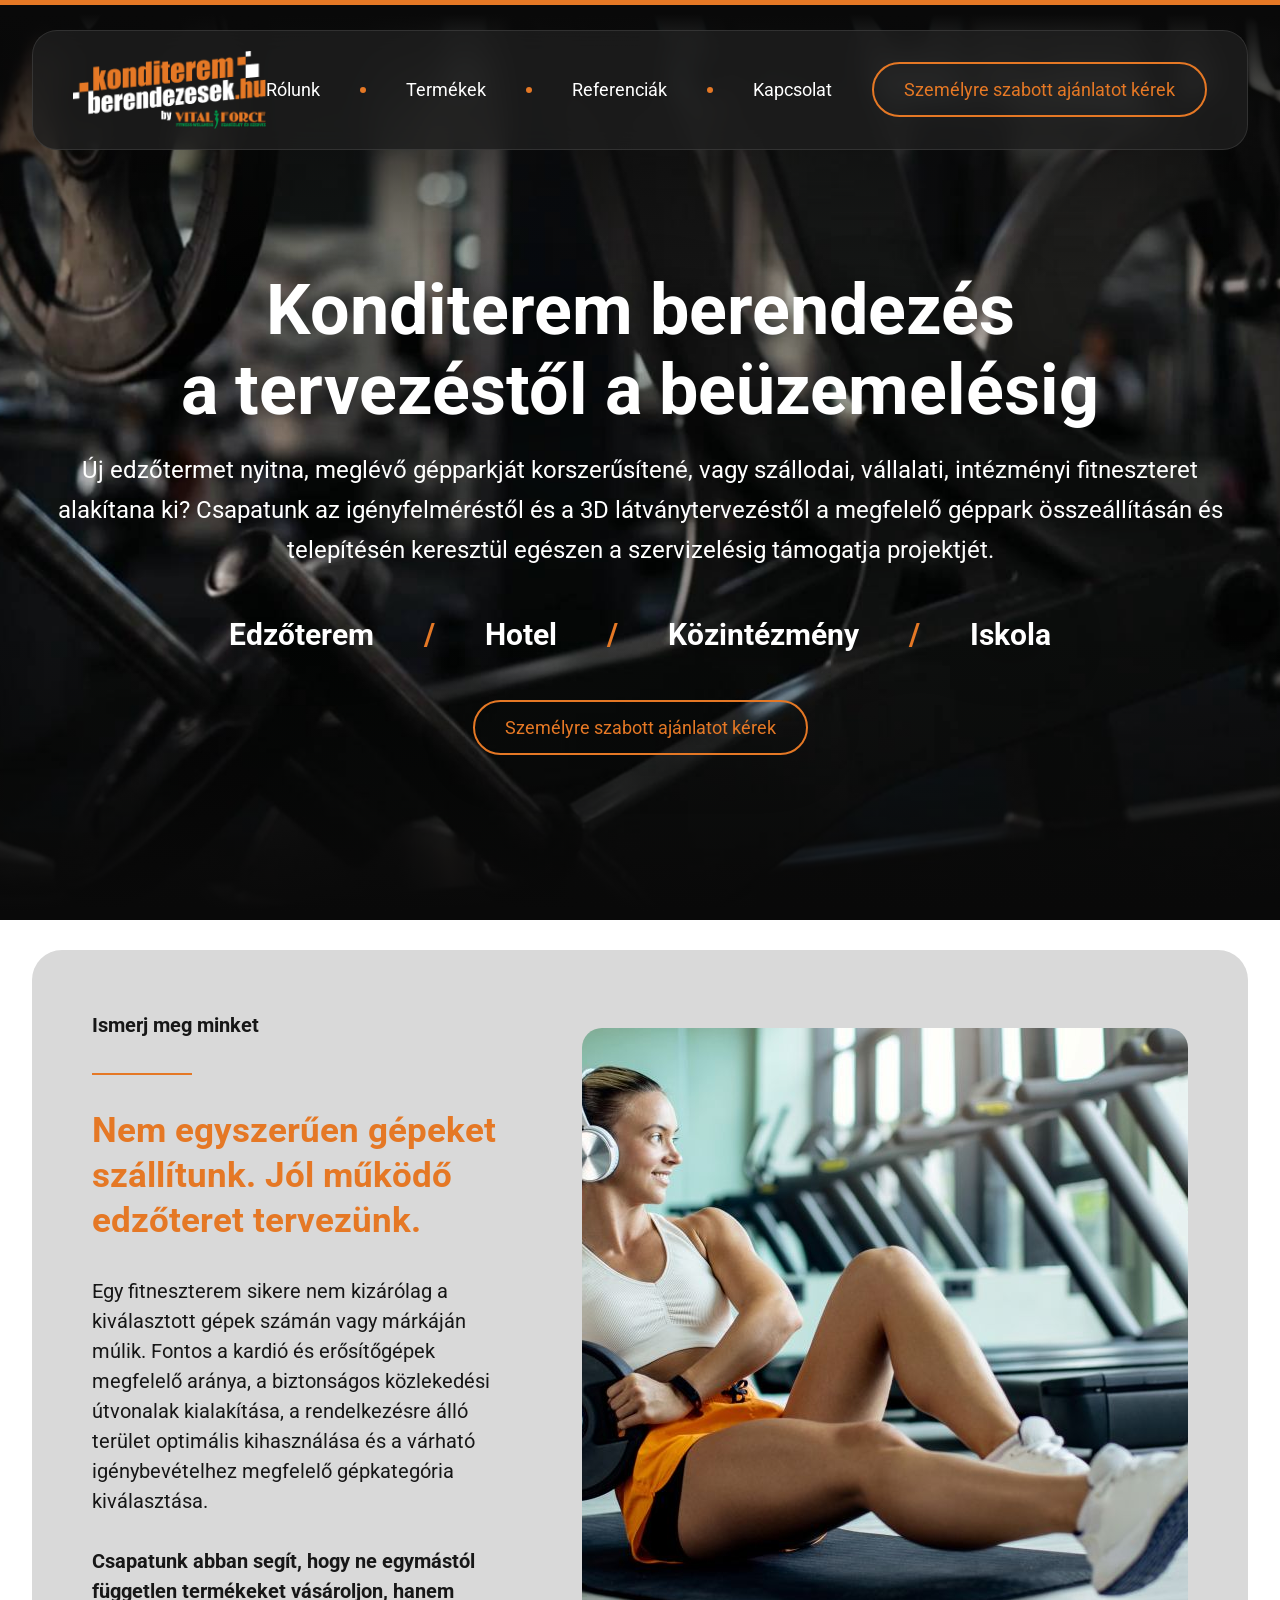
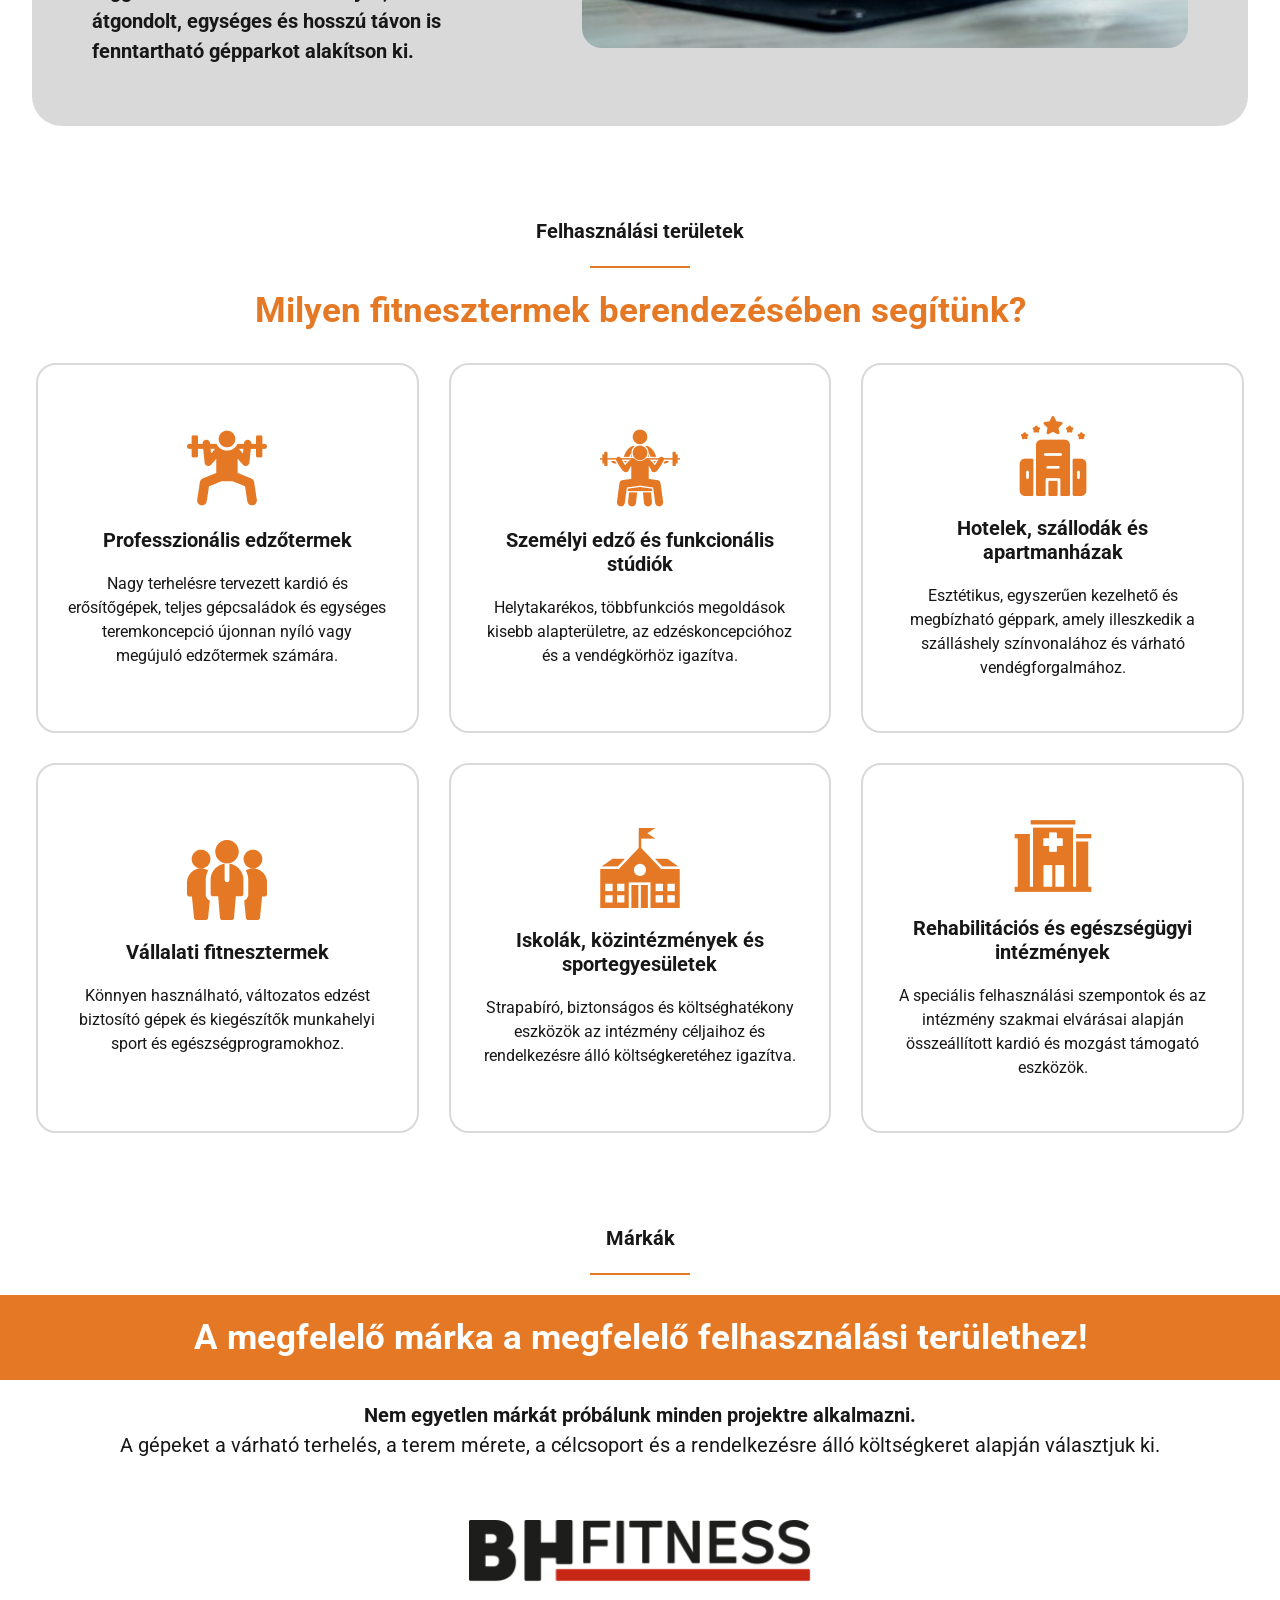
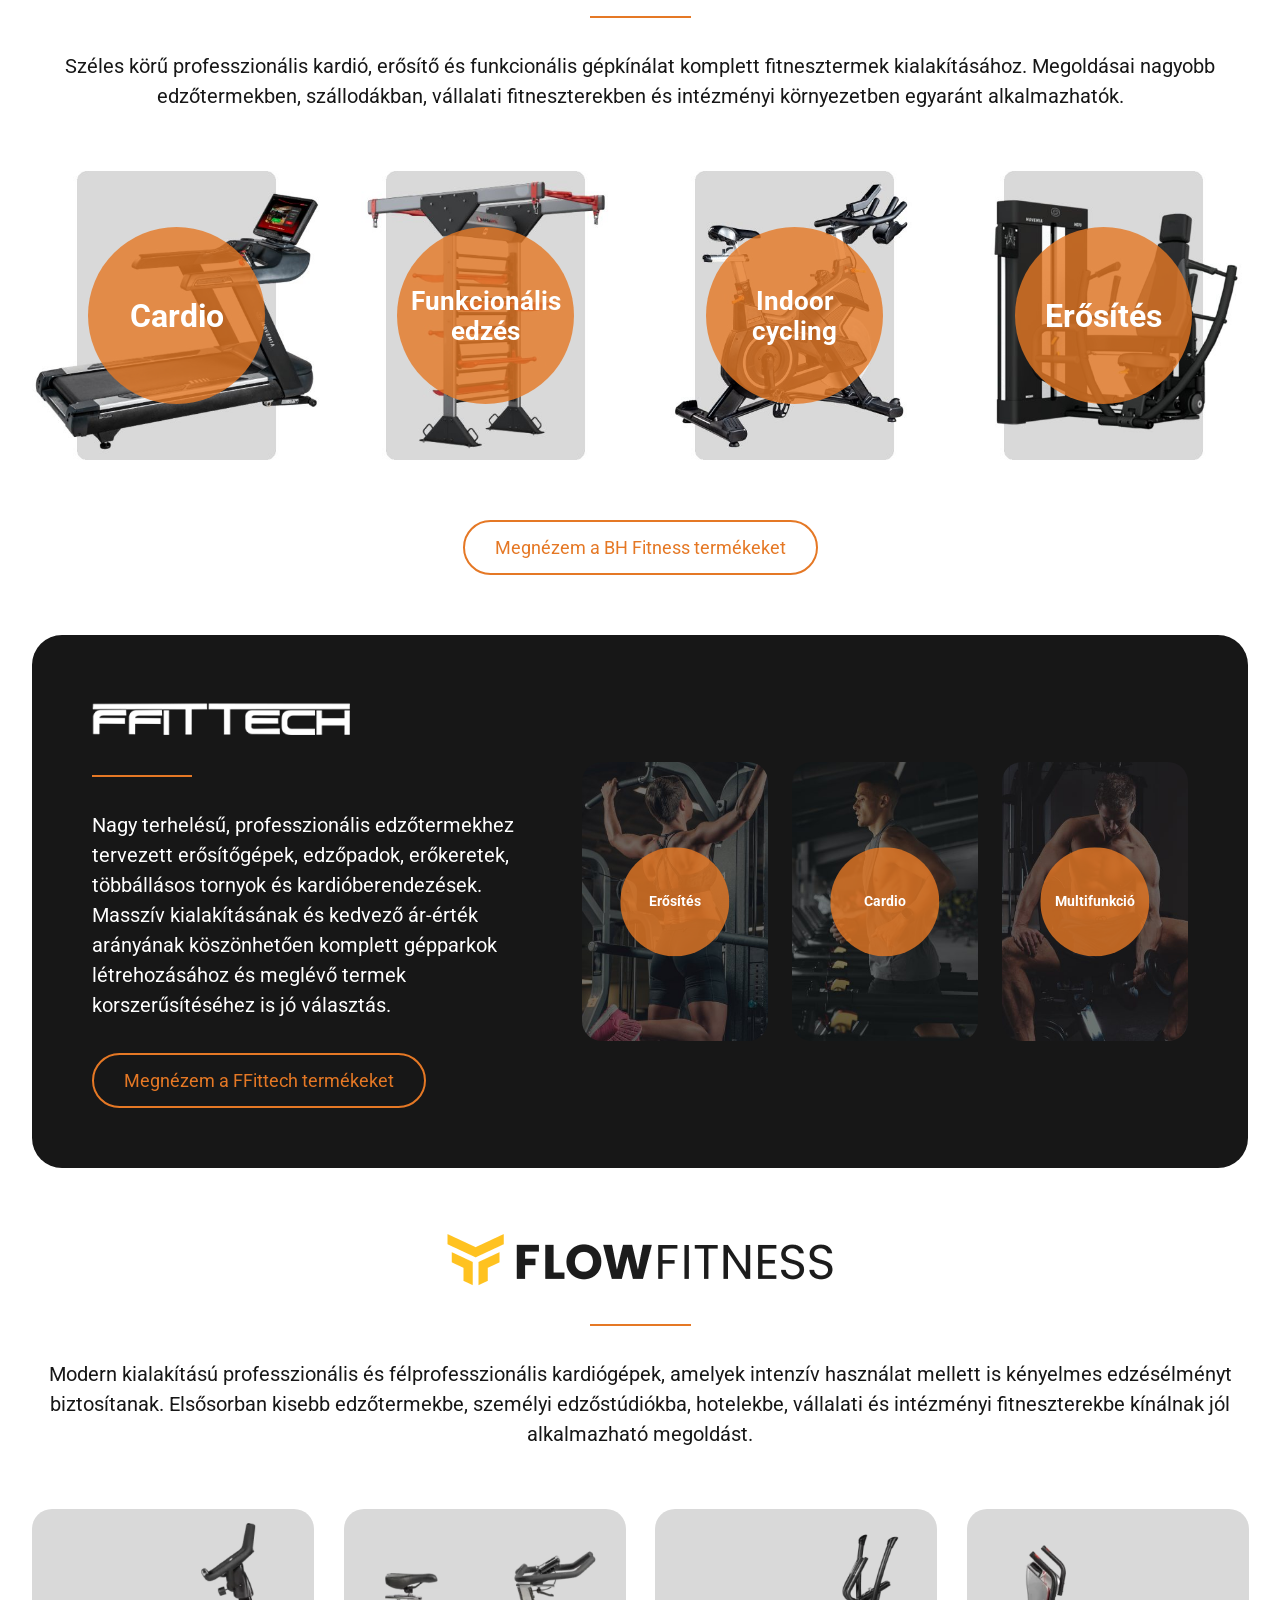
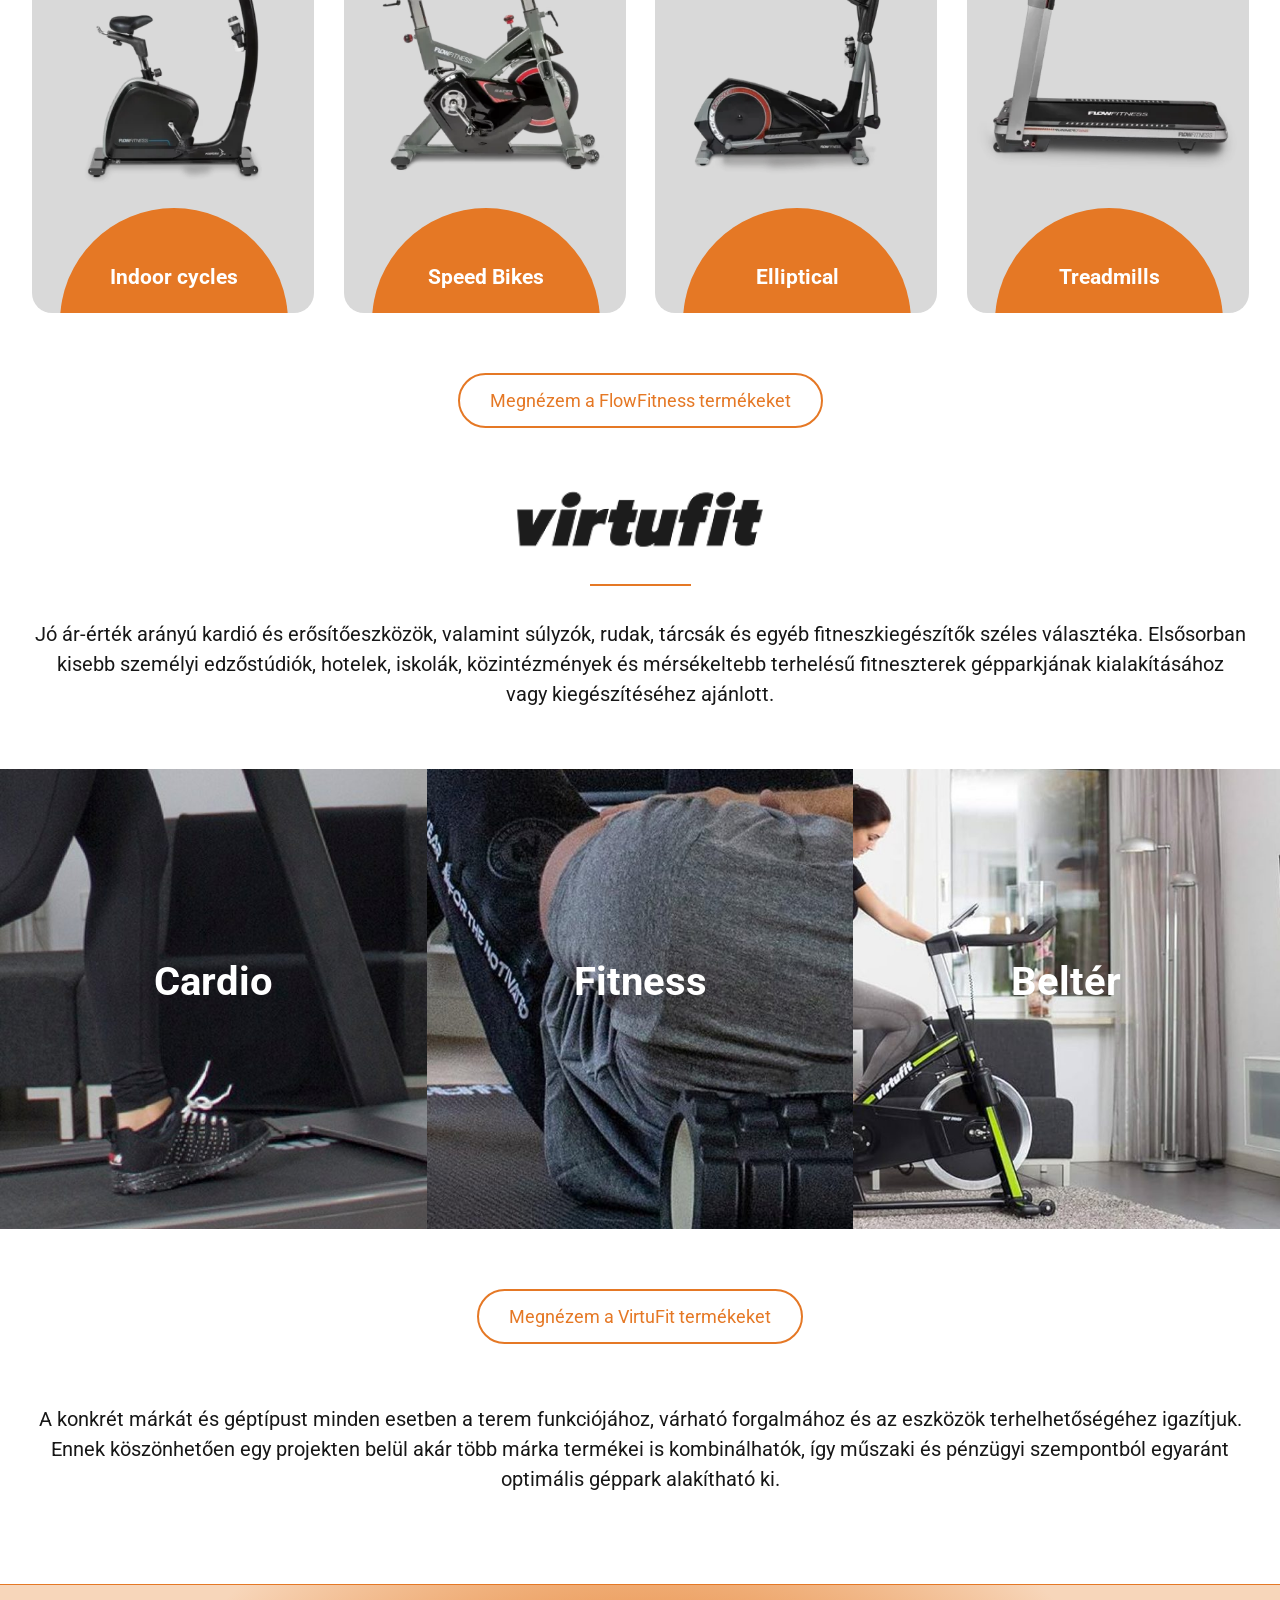
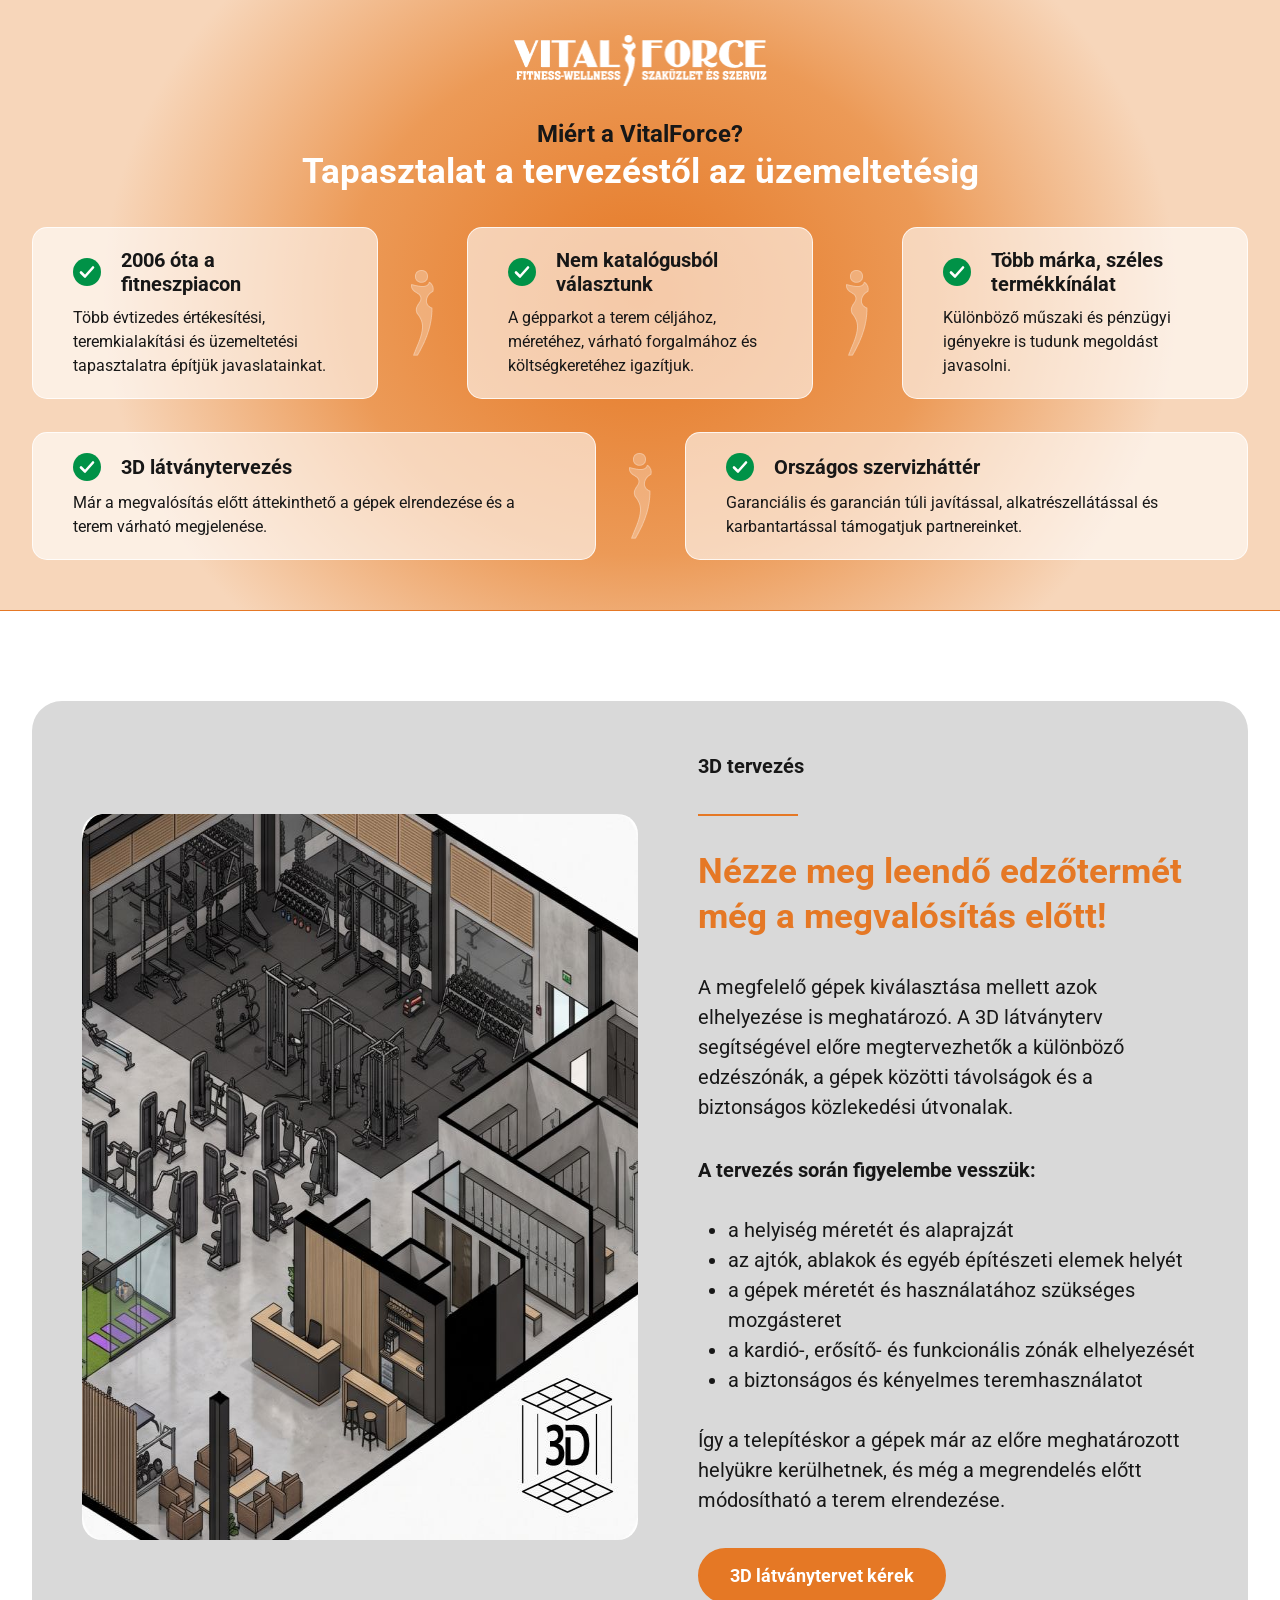
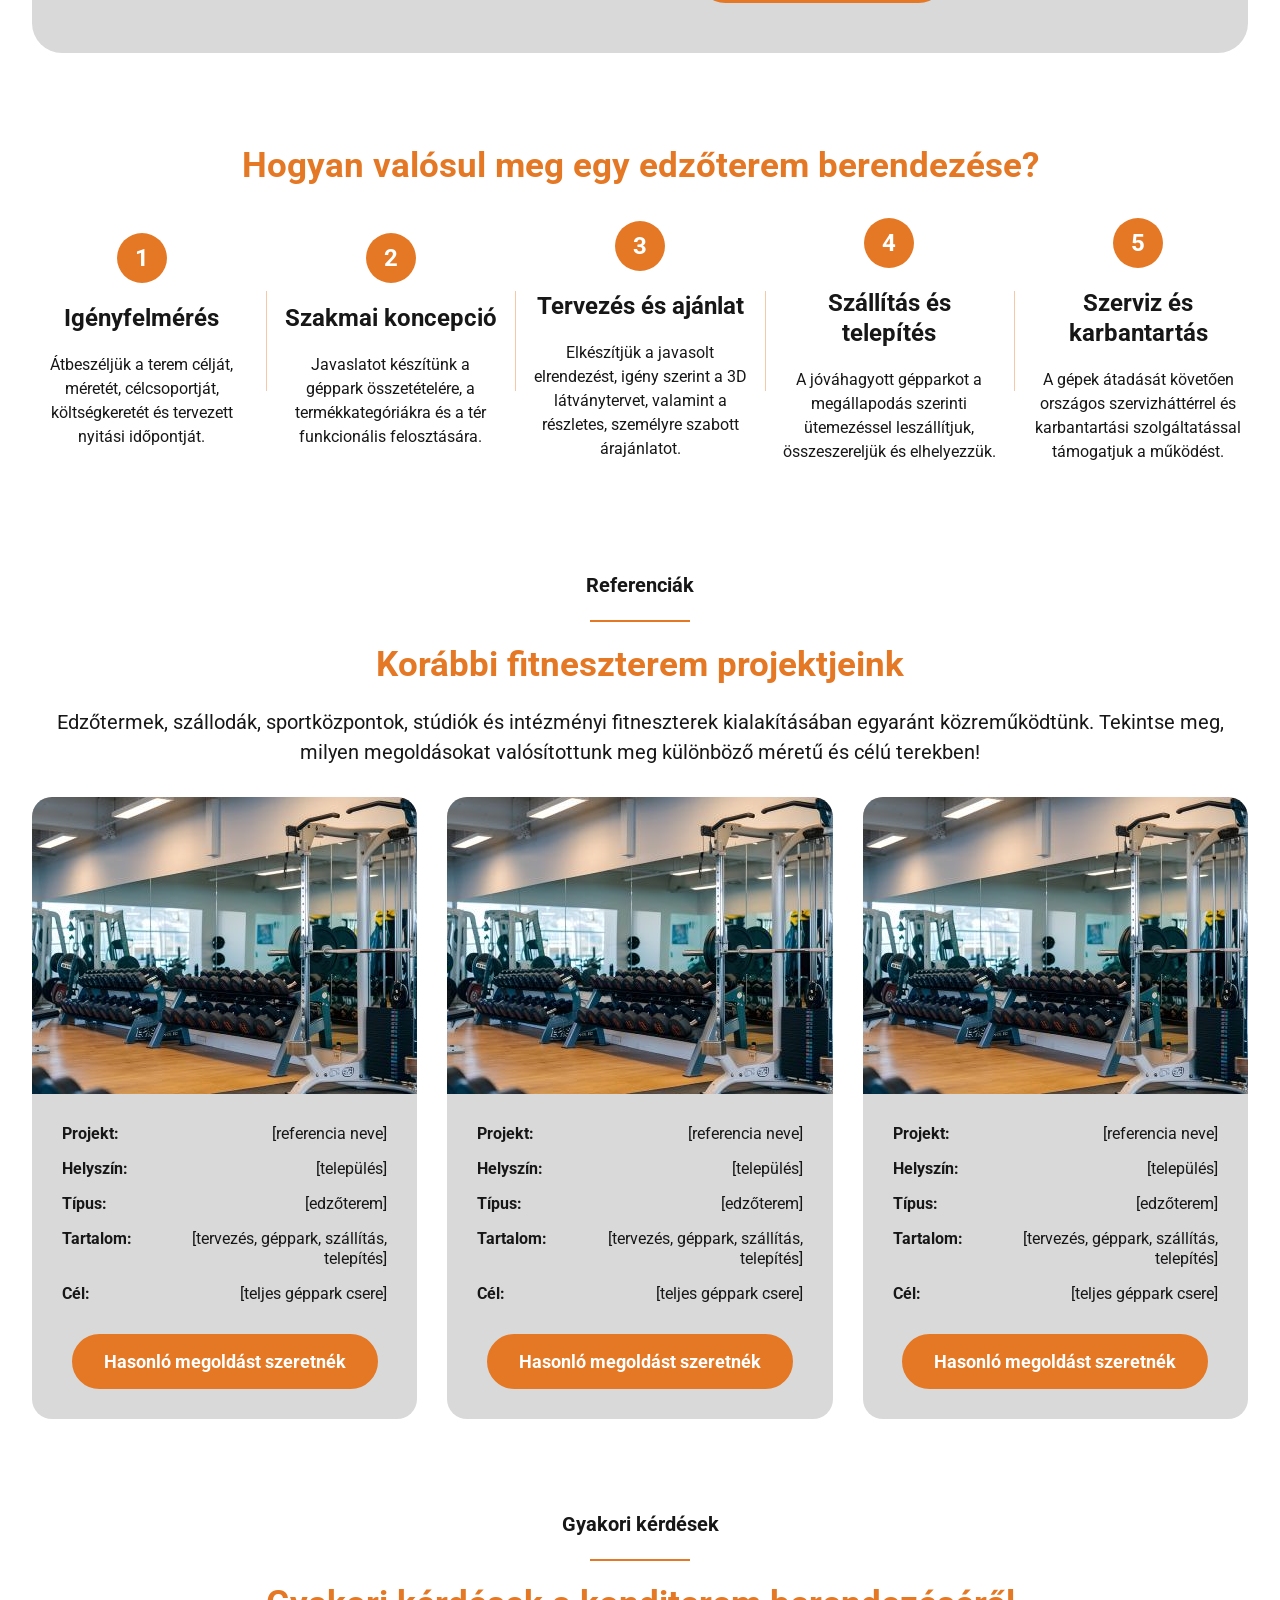
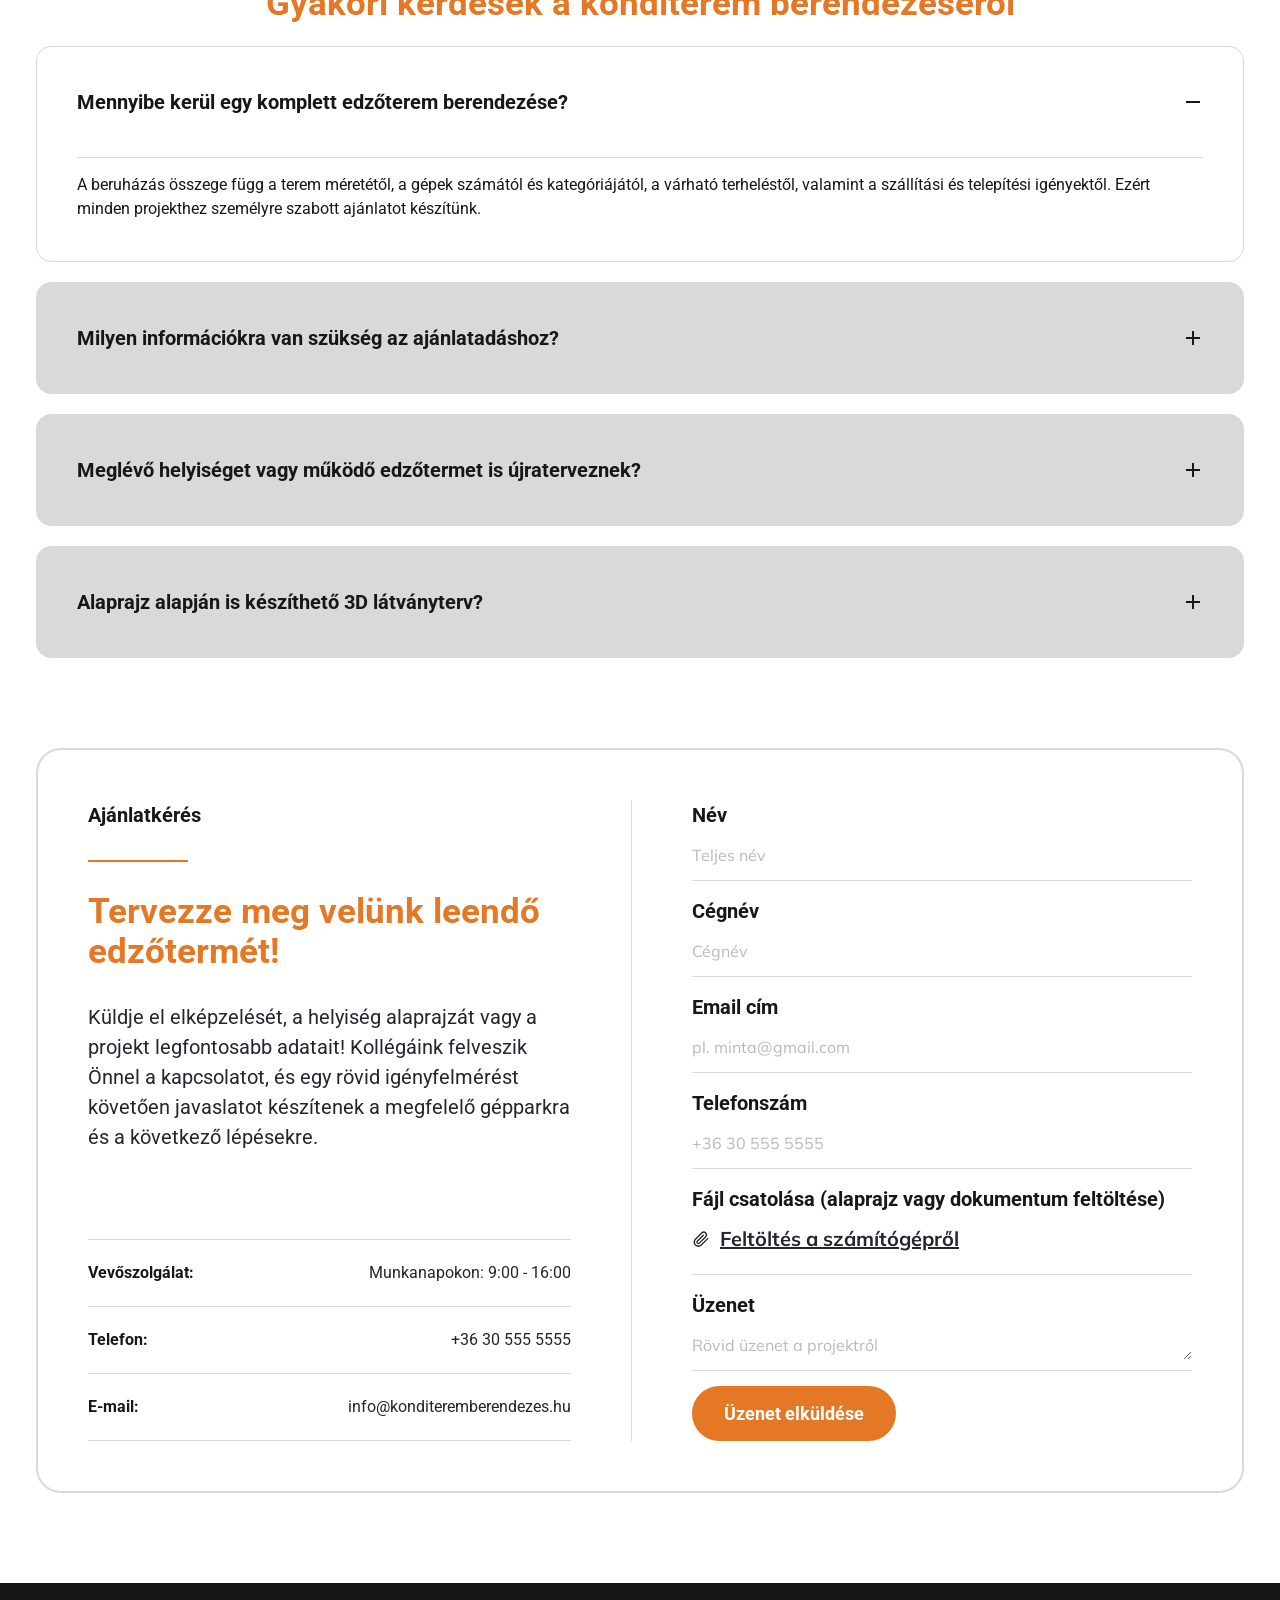
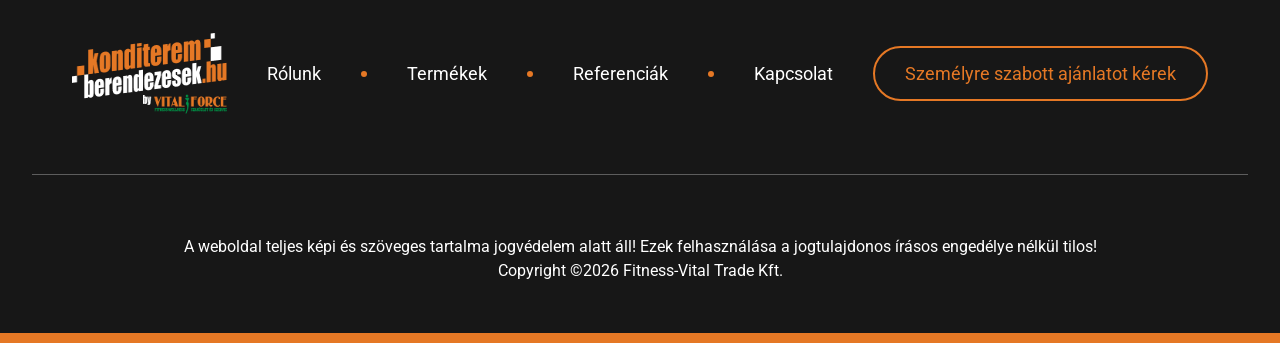
==== index.html @ 22b54335 "HTML prototípus a Figma tervből Co-Authored-By: Claude Opus 5.5 (1M context) <noreply@anthropic.com>" ====
<!doctype html>
<html lang="hu">
<head>
<meta charset="utf-8">
<meta name="viewport" content="width=device-width, initial-scale=1">
<title>Konditeremberendezések prototípus</title>
<meta name="description" content="Edzőtermek, hotelek, közintézmények és iskolák fitnesztermeinek tervezése, gépparkja, telepítése és szervize.">
<link rel="preconnect" href="https://fonts.googleapis.com">
<link rel="preconnect" href="https://fonts.gstatic.com" crossorigin>
<link href="https://fonts.googleapis.com/css2?family=Roboto:wght@400;700&family=Mulish:wght@400&display=swap" rel="stylesheet">
<link rel="stylesheet" href="css/style.css">
</head>
<body>
<header class="site-header site-header--overlay">
  <div class="container">
    <nav class="nav" aria-label="Fő navigáció">
      <a class="nav__logo" href="index.html" aria-label="konditeremberendezesek.hu – főoldal"><img src="img/logo.png" alt="konditeremberendezesek.hu by VitalForce" width="201" height="81"></a>
      <button class="nav__toggle" type="button" aria-label="Menü" aria-expanded="false"><span></span></button>
      <div class="nav__menu">
        <ul class="nav__links"><li><a href="index.html#rolunk">Rólunk</a></li><li><a href="kategoria.html">Termékek</a></li><li><a href="index.html#referenciak">Referenciák</a></li><li><a href="#kapcsolat">Kapcsolat</a></li></ul>
        <a class="btn" href="#kapcsolat">Személyre szabott ajánlatot kérek</a>
      </div>
    </nav>
  </div>
</header>
<section class="hero" aria-label="Bemutatkozás">
  <div class="hero__content">
    <div>
      <h1>Konditerem berendezés<br> a tervezéstől a beüzemelésig</h1>
      <p class="hero__lead">Új edzőtermet nyitna, meglévő gépparkját korszerűsítené, vagy szállodai, vállalati, intézményi fitneszteret alakítana ki? Csapatunk az igényfelméréstől és a 3D látványtervezéstől a megfelelő géppark összeállításán és telepítésén keresztül egészen a szervizelésig támogatja projektjét.</p>
    </div>
    <ul class="hero__tags"><li>Edzőterem</li><li>Hotel</li><li>Közintézmény</li><li>Iskola</li></ul>
    <a class="btn" href="#kapcsolat">Személyre szabott ajánlatot kérek</a>
  </div>
</section>
<main class="stack" style="padding-top:30px">
<section id="rolunk" class="container">
  <div class="about">
    <div class="about__text">
      <div class="section-title left"><p class="eyebrow">Ismerj meg minket</p><hr class="rule"><h2 class="h2">Nem egyszerűen gépeket szállítunk. Jól működő edzőteret tervezünk.</h2></div>
      <div class="lead"><p>Egy fitneszterem sikere nem kizárólag a kiválasztott gépek számán vagy márkáján múlik. Fontos a kardió és erősítőgépek megfelelő aránya, a biztonságos közlekedési útvonalak kialakítása, a rendelkezésre álló terület optimális kihasználása és a várható igénybevételhez megfelelő gépkategória kiválasztása.</p><p style="margin-top:var(--body-lh)"><strong>Csapatunk abban segít, hogy ne egymástól független termékeket vásároljon, hanem átgondolt, egységes és hosszú távon is fenntartható gépparkot alakítson ki.</strong></p></div>
    </div>
    <div class="about__media"><img src="img/about.jpg" alt="Edző sportoló súlytárcsával az edzőteremben" width="1140" height="620"></div>
  </div>
</section>
<section class="container">
  <div class="narrow">
    <div class="section-title"><p class="eyebrow">Felhasználási területek</p><hr class="rule"><h2 class="h2">Milyen fitnesztermek berendezésében segítünk?</h2></div>
    <div class="areas"><article class="area"><img src="img/ic-weightlifting.png" alt="" width="80" height="80"><h3>Professzionális edzőtermek</h3><p>Nagy terhelésre tervezett kardió és erősítőgépek, teljes gépcsaládok és egységes teremkoncepció újonnan nyíló vagy megújuló edzőtermek számára.</p></article><article class="area"><img src="img/ic-studio.png" alt="" width="80" height="80"><h3>Személyi edző és funkcionális stúdiók</h3><p>Helytakarékos, többfunkciós megoldások kisebb alapterületre, az edzéskoncepcióhoz és a vendégkörhöz igazítva.</p></article><article class="area"><img src="img/ic-hotel.png" alt="" width="80" height="80"><h3>Hotelek, szállodák és apartmanházak</h3><p>Esztétikus, egyszerűen kezelhető és megbízható géppark, amely illeszkedik a szálláshely színvonalához és várható vendégforgalmához.</p></article><article class="area"><img src="img/ic-team.png" alt="" width="80" height="80"><h3>Vállalati fitnesztermek</h3><p>Könnyen használható, változatos edzést biztosító gépek és kiegészítők munkahelyi sport és egészségprogramokhoz.</p></article><article class="area"><img src="img/ic-school.png" alt="" width="80" height="80"><h3>Iskolák, közintézmények és sportegyesületek</h3><p>Strapabíró, biztonságos és költséghatékony eszközök az intézmény céljaihoz és rendelkezésre álló költségkeretéhez igazítva.</p></article><article class="area"><img src="img/ic-hospital.png" alt="" width="80" height="80"><h3>Rehabilitációs és egészségügyi intézmények</h3><p>A speciális felhasználási szempontok és az intézmény szakmai elvárásai alapján összeállított kardió és mozgást támogató eszközök.</p></article></div>
  </div>
</section>
<section id="markak" class="container brands">
  <div class="section-title" style="width:100%">
    <p class="eyebrow">Márkák</p><hr class="rule">
    <h2 class="brands__band">A megfelelő márka a megfelelő felhasználási területhez!</h2>
    <p class="lead"><strong>Nem egyetlen márkát próbálunk minden projektre alkalmazni.</strong><br>A gépeket a várható terhelés, a terem mérete, a célcsoport és a rendelkezésre álló költségkeret alapján választjuk ki.</p>
  </div>
  <div class="brand">
    <div class="brand__head"><img class="brand__logo" src="img/bh-logo.png" alt="BH Fitness" width="348" height="63"><hr class="rule"><p class="lead">Széles körű professzionális kardió, erősítő és funkcionális gépkínálat komplett fitnesztermek kialakításához. Megoldásai nagyobb edzőtermekben, szállodákban, vállalati fitneszterekben és intézményi környezetben egyaránt alkalmazhatók.</p></div>
    <div class="bh-grid"><a class="tile tile--bh" href="kategoria.html"><img src="img/bh-1.jpg" alt="" loading="lazy" width="450" height="450"><span class="tile__circle" aria-hidden="true"></span><span class="tile__label"><span class="tile__title">Cardio</span><span class="tile__more">Megnézem</span></span></a><a class="tile tile--bh" href="kategoria.html"><img src="img/bh-2.jpg" alt="" loading="lazy" width="450" height="450"><span class="tile__circle" aria-hidden="true"></span><span class="tile__label"><span class="tile__title tile__title--sm">Funkcionális<br>edzés</span><span class="tile__more">Megnézem</span></span></a><a class="tile tile--bh" href="kategoria.html"><img src="img/bh-3.jpg" alt="" loading="lazy" width="450" height="450"><span class="tile__circle" aria-hidden="true"></span><span class="tile__label"><span class="tile__title tile__title--sm">Indoor<br>cycling</span><span class="tile__more">Megnézem</span></span></a><a class="tile tile--bh" href="kategoria.html"><img src="img/bh-4.jpg" alt="" loading="lazy" width="450" height="450"><span class="tile__circle" aria-hidden="true"></span><span class="tile__label"><span class="tile__title">Erősítés</span><span class="tile__more">Megnézem</span></span></a></div>
    <a class="btn" href="kategoria.html">Megnézem a BH Fitness termékeket</a>
  </div>
  <div class="ffit">
    <div class="ffit__text">
      <img class="ffit__logo" src="img/ffittech-logo.png" alt="FFittech" width="258" height="47"><hr class="rule">
      <p class="lead">Nagy terhelésű, professzionális edzőtermekhez tervezett erősítőgépek, edzőpadok, erőkeretek, többállásos tornyok és kardióberendezések. Masszív kialakításának és kedvező ár-érték arányának köszönhetően komplett gépparkok létrehozásához és meglévő termek korszerűsítéséhez is jó választás.</p>
      <a class="btn" href="kategoria.html">Megnézem a FFittech termékeket</a>
    </div>
    <div class="ffit__mobile">
      <div class="ffit__tiles carousel-m" data-carousel="ff-dots"><a class="tile tile--ff" href="kategoria.html"><img src="img/ffittech-1.jpg" alt="" loading="lazy" width="340" height="510"><span class="tile__circle"><span class="tile__title">Erősítés</span></span></a><a class="tile tile--ff" href="kategoria.html"><img src="img/ffittech-2.jpg" alt="" loading="lazy" width="340" height="510"><span class="tile__circle"><span class="tile__title">Cardio</span></span></a><a class="tile tile--ff" href="kategoria.html"><img src="img/ffittech-3.jpg" alt="" loading="lazy" width="340" height="510"><span class="tile__circle"><span class="tile__title">Multifunkció</span></span></a></div>
      <div class="dots" id="ff-dots"></div>
      <div class="ffit__mobile-btn" style="margin-top:24px"><a class="btn" href="kategoria.html" style="width:100%">Megnézem a FFittech termékeket</a></div>
    </div>
  </div>
  <div class="brand">
    <div class="brand__head"><img class="brand__logo" src="img/flow-logo.png" alt="Flow Fitness" width="402" height="63"><hr class="rule"><p class="lead">Modern kialakítású professzionális és félprofesszionális kardiógépek, amelyek intenzív használat mellett is kényelmes edzésélményt biztosítanak. Elsősorban kisebb edzőtermekbe, személyi edzőstúdiókba, hotelekbe, vállalati és intézményi fitneszterekbe kínálnak jól alkalmazható megoldást.</p></div>
    <div class="flow-grid"><a class="tile tile--flow" href="kategoria.html"><span class="tile__circle"><span class="tile__title">Indoor cycles</span><span class="tile__more">Megnézem</span></span><img src="img/flow-1.webp" alt="" loading="lazy" width="400" height="400"></a><a class="tile tile--flow" href="kategoria.html"><span class="tile__circle"><span class="tile__title">Speed Bikes</span><span class="tile__more">Megnézem</span></span><img src="img/flow-2.webp" alt="" loading="lazy" width="400" height="400"></a><a class="tile tile--flow" href="kategoria.html"><span class="tile__circle"><span class="tile__title">Elliptical</span><span class="tile__more">Megnézem</span></span><img src="img/flow-3.webp" alt="" loading="lazy" width="400" height="400"></a><a class="tile tile--flow" href="kategoria.html"><span class="tile__circle"><span class="tile__title">Treadmills</span><span class="tile__more">Megnézem</span></span><img src="img/flow-4.webp" alt="" loading="lazy" width="400" height="400"></a></div>
    <a class="btn" href="kategoria.html">Megnézem a FlowFitness termékeket</a>
  </div>
  <div class="brand">
    <div class="brand__head"><img class="brand__logo" src="img/virtu-logo.png" alt="VirtuFit" width="402" height="63"><hr class="rule"><p class="lead">Jó ár-érték arányú kardió és erősítőeszközök, valamint súlyzók, rudak, tárcsák és egyéb fitneszkiegészítők széles választéka. Elsősorban kisebb személyi edzőstúdiók, hotelek, iskolák, közintézmények és mérsékeltebb terhelésű fitneszterek gépparkjának kialakításához vagy kiegészítéséhez ajánlott.</p></div>
    <div style="width:100%"><div class="virtu-grid carousel-m" data-carousel="virtu-dots"><a class="tile tile--virtu" href="kategoria.html"><span class="tile__media"><img src="img/virtu-1.jpg" alt="" loading="lazy" width="640" height="690"></span><span class="tile__label"><span class="tile__title">Cardio</span><span class="tile__rule" aria-hidden="true"></span><span class="tile__desc">Futópadok, szobakerékpárok és elliptikus trénerek hotelek, irodák és kisebb stúdiók mérsékelt terheléséhez.</span><span class="btn tile__btn">Megnézem</span></span></a><a class="tile tile--virtu" href="kategoria.html"><span class="tile__media"><img src="img/virtu-2.jpg" alt="" loading="lazy" width="640" height="690"></span><span class="tile__label"><span class="tile__title">Fitness</span><span class="tile__rule" aria-hidden="true"></span><span class="tile__desc">Súlyzók, rudak, tárcsák, szőnyegek és SMR-eszközök, amelyekkel bármely terem kiegészíthető.</span><span class="btn tile__btn">Megnézem</span></span></a><a class="tile tile--virtu" href="kategoria.html"><span class="tile__media"><img src="img/virtu-3.jpg" alt="" loading="lazy" width="640" height="690"></span><span class="tile__label"><span class="tile__title">Beltér</span><span class="tile__rule" aria-hidden="true"></span><span class="tile__desc">Helytakarékos otthoni és beltéri gépek, amelyek kis alapterületen is teljes értékű edzést adnak.</span><span class="btn tile__btn">Megnézem</span></span></a></div><div class="dots" id="virtu-dots"></div></div>
    <a class="btn" href="kategoria.html">Megnézem a VirtuFit termékeket</a>
  </div>
  <p class="lead brands__note">A konkrét márkát és géptípust minden esetben a terem funkciójához, várható forgalmához és az eszközök terhelhetőségéhez igazítjuk. Ennek köszönhetően egy projekten belül akár több márka termékei is kombinálhatók, így műszaki és pénzügyi szempontból egyaránt optimális géppark alakítható ki.</p>
</section>
<section class="why" aria-labelledby="why-title">
  <img class="why__logo" src="img/vf-logo.png" alt="VitalForce – Fitness-Wellness szaküzlet és szerviz" width="253" height="51">
  <div class="why__title"><p>Miért a VitalForce?</p><h2 id="why-title">Tapasztalat a tervezéstől az üzemeltetésig</h2></div>
  <div class="why__row"><div class="why-card"><h3><svg width="28" height="28" viewBox="0 0 28 28" aria-hidden="true"><circle cx="14" cy="14" r="14" fill="#009247"/><path d="M8 14.5l4 4 8-9" fill="none" stroke="#fff" stroke-width="2.6" stroke-linecap="round" stroke-linejoin="round"/></svg>2006 óta a fitneszpiacon</h3><p>Több évtizedes értékesítési, teremkialakítási és üzemeltetési tapasztalatra építjük javaslatainkat.</p></div><img class="why__fig" src="img/vf-fig.png" alt="" width="23" height="86"><div class="why-card"><h3><svg width="28" height="28" viewBox="0 0 28 28" aria-hidden="true"><circle cx="14" cy="14" r="14" fill="#009247"/><path d="M8 14.5l4 4 8-9" fill="none" stroke="#fff" stroke-width="2.6" stroke-linecap="round" stroke-linejoin="round"/></svg>Nem katalógusból választunk</h3><p>A gépparkot a terem céljához, méretéhez, várható forgalmához és költségkeretéhez igazítjuk.</p></div><img class="why__fig" src="img/vf-fig.png" alt="" width="23" height="86"><div class="why-card"><h3><svg width="28" height="28" viewBox="0 0 28 28" aria-hidden="true"><circle cx="14" cy="14" r="14" fill="#009247"/><path d="M8 14.5l4 4 8-9" fill="none" stroke="#fff" stroke-width="2.6" stroke-linecap="round" stroke-linejoin="round"/></svg>Több márka, széles termékkínálat</h3><p>Különböző műszaki és pénzügyi igényekre is tudunk megoldást javasolni.</p></div></div>
  <div class="why__row"><div class="why-card"><h3><svg width="28" height="28" viewBox="0 0 28 28" aria-hidden="true"><circle cx="14" cy="14" r="14" fill="#009247"/><path d="M8 14.5l4 4 8-9" fill="none" stroke="#fff" stroke-width="2.6" stroke-linecap="round" stroke-linejoin="round"/></svg>3D látványtervezés</h3><p>Már a megvalósítás előtt áttekinthető a gépek elrendezése és a terem várható megjelenése.</p></div><img class="why__fig" src="img/vf-fig.png" alt="" width="23" height="86"><div class="why-card"><h3><svg width="28" height="28" viewBox="0 0 28 28" aria-hidden="true"><circle cx="14" cy="14" r="14" fill="#009247"/><path d="M8 14.5l4 4 8-9" fill="none" stroke="#fff" stroke-width="2.6" stroke-linecap="round" stroke-linejoin="round"/></svg>Országos szervizháttér</h3><p>Garanciális és garancián túli javítással, alkatrészellátással és karbantartással támogatjuk partnereinket.</p></div></div>
</section>
<section id="3d-tervezes" class="container">
  <div class="plan3d">
    <div class="plan3d__media"><img src="img/3d.jpg" alt="Edzőterem 3D látványterve" loading="lazy" width="797" height="726"></div>
    <div class="plan3d__text">
      <p class="eyebrow">3D tervezés</p><hr class="rule">
      <h2 class="h2">Nézze meg leendő edzőtermét még a megvalósítás előtt!</h2>
      <p class="lead">A megfelelő gépek kiválasztása mellett azok elhelyezése is meghatározó. A 3D látványterv segítségével előre megtervezhetők a különböző edzészónák, a gépek közötti távolságok és a biztonságos közlekedési útvonalak.</p>
      <div class="lead">
        <p><strong>A tervezés során figyelembe vesszük:</strong></p>
        <ul class="plan3d__list" style="margin:var(--body-lh) 0">
          <li>a helyiség méretét és alaprajzát</li>
          <li>az ajtók, ablakok és egyéb építészeti elemek helyét</li>
          <li>a gépek méretét és használatához szükséges mozgásteret</li>
          <li>a kardió-, erősítő- és funkcionális zónák elhelyezését</li>
          <li>a biztonságos és kényelmes teremhasználatot</li>
        </ul>
        <p>Így a telepítéskor a gépek már az előre meghatározott helyükre kerülhetnek, és még a megrendelés előtt módosítható a terem elrendezése.</p>
      </div>
      <a class="btn btn--solid" href="#kapcsolat">3D látványtervet kérek</a>
    </div>
  </div>
</section>
<section class="container">
  <h2 class="h2" style="text-align:center">Hogyan valósul meg egy edzőterem berendezése?</h2>
  <ol class="steps"><li class="step"><span class="step__num">1</span><div class="step__body"><h3>Igényfelmérés</h3><p>Átbeszéljük a terem célját, méretét, célcsoportját, költségkeretét és tervezett nyitási időpontját.</p></div></li><li class="step"><span class="step__num">2</span><div class="step__body"><h3>Szakmai koncepció</h3><p>Javaslatot készítünk a géppark összetételére, a termékkategóriákra és a tér funkcionális felosztására.</p></div></li><li class="step"><span class="step__num">3</span><div class="step__body"><h3>Tervezés és ajánlat</h3><p>Elkészítjük a javasolt elrendezést, igény szerint a 3D látványtervet, valamint a részletes, személyre szabott árajánlatot.</p></div></li><li class="step"><span class="step__num">4</span><div class="step__body"><h3>Szállítás és telepítés</h3><p>A jóváhagyott gépparkot a megállapodás szerinti ütemezéssel leszállítjuk, összeszereljük és elhelyezzük.</p></div></li><li class="step"><span class="step__num">5</span><div class="step__body"><h3>Szerviz és karbantartás</h3><p>A gépek átadását követően országos szervizháttérrel és karbantartási szolgáltatással támogatjuk a működést.</p></div></li></ol>
</section>
<section id="referenciak" class="container">
  <div class="section-title narrow">
    <p class="eyebrow">Referenciák</p><hr class="rule">
    <h2 class="h2">Korábbi fitneszterem projektjeink</h2>
    <p class="lead">Edzőtermek, szállodák, sportközpontok, stúdiók és intézményi fitneszterek kialakításában egyaránt közreműködtünk. Tekintse meg, milyen megoldásokat valósítottunk meg különböző méretű és célú terekben!</p>
  </div>
  <div class="refs carousel-m" data-carousel="refs-dots"><article class="ref">
  <img src="img/reference.jpg" alt="Modern edzőterem belső tere" loading="lazy" width="590" height="297">
  <dl>
    <div><dt>Projekt:</dt><dd>[referencia neve]</dd></div>
    <div><dt>Helyszín:</dt><dd>[település]</dd></div>
    <div><dt>Típus:</dt><dd>[edzőterem]</dd></div>
    <div><dt>Tartalom:</dt><dd>[tervezés, géppark, szállítás, telepítés]</dd></div>
    <div><dt>Cél:</dt><dd>[teljes géppark csere]</dd></div>
  </dl>
  <a class="btn btn--solid" href="#kapcsolat">Hasonló megoldást szeretnék</a>
</article><article class="ref">
  <img src="img/reference.jpg" alt="Modern edzőterem belső tere" loading="lazy" width="590" height="297">
  <dl>
    <div><dt>Projekt:</dt><dd>[referencia neve]</dd></div>
    <div><dt>Helyszín:</dt><dd>[település]</dd></div>
    <div><dt>Típus:</dt><dd>[edzőterem]</dd></div>
    <div><dt>Tartalom:</dt><dd>[tervezés, géppark, szállítás, telepítés]</dd></div>
    <div><dt>Cél:</dt><dd>[teljes géppark csere]</dd></div>
  </dl>
  <a class="btn btn--solid" href="#kapcsolat">Hasonló megoldást szeretnék</a>
</article><article class="ref">
  <img src="img/reference.jpg" alt="Modern edzőterem belső tere" loading="lazy" width="590" height="297">
  <dl>
    <div><dt>Projekt:</dt><dd>[referencia neve]</dd></div>
    <div><dt>Helyszín:</dt><dd>[település]</dd></div>
    <div><dt>Típus:</dt><dd>[edzőterem]</dd></div>
    <div><dt>Tartalom:</dt><dd>[tervezés, géppark, szállítás, telepítés]</dd></div>
    <div><dt>Cél:</dt><dd>[teljes géppark csere]</dd></div>
  </dl>
  <a class="btn btn--solid" href="#kapcsolat">Hasonló megoldást szeretnék</a>
</article></div>
  <div class="dots" id="refs-dots"></div>
</section>
<section id="gyik" class="container">
  <div class="narrow">
    <div class="section-title"><p class="eyebrow">Gyakori kérdések</p><hr class="rule"><h2 class="h2">Gyakori kérdések a konditerem berendezéséről</h2></div>
    <div class="faq" style="margin-top:20px">
    <div class="faq__item is-open">
      <h3><button class="faq__q" type="button" aria-expanded="true" aria-controls="faq-0">Mennyibe kerül egy komplett edzőterem berendezése?<span class="faq__icon" aria-hidden="true"></span></button></h3>
      <div class="faq__a" id="faq-0"><div><p>A beruházás összege függ a terem méretétől, a gépek számától és kategóriájától, a várható terheléstől, valamint a szállítási és telepítési igényektől. Ezért minden projekthez személyre szabott ajánlatot készítünk.</p></div></div>
    </div><div class="faq__item">
      <h3><button class="faq__q" type="button" aria-expanded="false" aria-controls="faq-1">Milyen információkra van szükség az ajánlatadáshoz?<span class="faq__icon" aria-hidden="true"></span></button></h3>
      <div class="faq__a" id="faq-1"><div><p>A terem alapterülete és alaprajza, a tervezett felhasználás (edzőterem, hotel, iskola stb.), a várható napi forgalom, a kívánt gépkategóriák és a költségkeret alapján tudunk pontos ajánlatot adni. [Prototípus szöveg]</p></div></div>
    </div><div class="faq__item">
      <h3><button class="faq__q" type="button" aria-expanded="false" aria-controls="faq-2">Meglévő helyiséget vagy működő edzőtermet is újraterveznek?<span class="faq__icon" aria-hidden="true"></span></button></h3>
      <div class="faq__a" id="faq-2"><div><p>Igen. Meglévő termek gépparkjának korszerűsítését, bővítését és átrendezését is vállaljuk, a működés zavarását minimalizáló ütemezéssel. [Prototípus szöveg]</p></div></div>
    </div><div class="faq__item">
      <h3><button class="faq__q" type="button" aria-expanded="false" aria-controls="faq-3">Alaprajz alapján is készíthető 3D látványterv?<span class="faq__icon" aria-hidden="true"></span></button></h3>
      <div class="faq__a" id="faq-3"><div><p>Igen, a helyiség alaprajza és a főbb méretek alapján elkészítjük a 3D látványtervet, amelyen a gépek elrendezése és a zónák is jól áttekinthetők. [Prototípus szöveg]</p></div></div>
    </div>
    </div>
  </div>
</section>
<section id="kapcsolat" class="container">
  <div class="contact narrow">
    <div class="contact__info">
      <p class="eyebrow">Ajánlatkérés</p><hr class="rule">
      <h2 class="h2">Tervezze meg velünk leendő edzőtermét!</h2>
      <p class="lead" style="color:#23262d">Küldje el elképzelését, a helyiség alaprajzát vagy a projekt legfontosabb adatait! Kollégáink felveszik Önnel a kapcsolatot, és egy rövid igényfelmérést követően javaslatot készítenek a megfelelő gépparkra és a következő lépésekre.</p>
      <dl class="contact__facts">
        <div><dt>Vevőszolgálat:</dt><dd>Munkanapokon: 9:00 - 16:00</dd></div>
        <div><dt>Telefon:</dt><dd><a href="tel:+36305555555">+36 30 555 5555</a></dd></div>
        <div><dt>E-mail:</dt><dd><a href="mailto:info@konditeremberendezes.hu">info@konditeremberendezes.hu</a></dd></div>
      </dl>
    </div>
    <div class="contact__divider" aria-hidden="true"></div>
    <form class="form" novalidate>
      <div class="field"><label for="f-name">Név</label><input id="f-name" name="name" placeholder="Teljes név" required autocomplete="name"><span class="error">Kérjük, adja meg a nevét.</span></div>
      <div class="field"><label for="f-company">Cégnév</label><input id="f-company" name="company" placeholder="Cégnév" autocomplete="organization"></div>
      <div class="field"><label for="f-email">Email cím</label><input id="f-email" name="email" type="email" placeholder="pl. minta@gmail.com" required autocomplete="email"><span class="error">Kérjük, érvényes e-mail címet adjon meg.</span></div>
      <div class="field"><label for="f-phone">Telefonszám</label><input id="f-phone" name="phone" type="tel" placeholder="+36 30 555 5555" autocomplete="tel"></div>
      <div class="field"><span class="label">Fájl csatolása (alaprajz vagy dokumentum feltöltése)</span>
        <label class="file"><svg width="18" height="18" viewBox="0 0 24 24" aria-hidden="true"><path d="M21 11.5l-8.6 8.6a5.5 5.5 0 01-7.8-7.8l8.6-8.6a3.7 3.7 0 015.2 5.2l-8.6 8.6a1.8 1.8 0 01-2.6-2.6l7.9-7.9" fill="none" stroke="#23262d" stroke-width="1.8" stroke-linecap="round"/></svg><span>Feltöltés a számítógépről</span><input type="file" name="file" accept=".pdf,.jpg,.jpeg,.png,.dwg,.doc,.docx"></label>
        <span class="file-name" aria-live="polite"></span></div>
      <div class="field"><label for="f-msg">Üzenet</label><textarea id="f-msg" name="message" rows="1" placeholder="Rövid üzenet a projektről"></textarea></div>
      <button class="btn btn--solid" type="submit">Üzenet elküldése</button>
      <p class="form__success" role="status">Köszönjük! Üzenetét megkaptuk, kollégánk hamarosan felveszi Önnel a kapcsolatot. (Prototípus – az űrlap nem küld adatot.)</p>
    </form>
  </div>
</section>
</main>
<footer class="footer">
  <div class="footer__top">
    <a href="index.html"><img src="img/logo.png" alt="konditeremberendezesek.hu by VitalForce" width="201" height="81"></a>
    <div class="nav__menu">
      <ul class="nav__links"><li><a href="index.html#rolunk">Rólunk</a></li><li><a href="kategoria.html">Termékek</a></li><li><a href="index.html#referenciak">Referenciák</a></li><li><a href="#kapcsolat">Kapcsolat</a></li></ul>
      <a class="btn" href="#kapcsolat">Személyre szabott ajánlatot kérek</a>
    </div>
  </div>
  <hr class="footer__rule">
  <p class="footer__copy">A weboldal teljes képi és szöveges tartalma jogvédelem alatt áll! Ezek felhasználása a jogtulajdonos írásos engedélye nélkül tilos!<br>Copyright ©2026 Fitness-Vital Trade Kft.</p>
</footer>
<script src="js/main.js"></script>
</body>
</html>
---- css/style.css ----
/* konditeremberendezesek.hu – reszponzív prototípus
   Töréspontok: ≤768px mobil (390-es Figma keretek), 769–1279px tablet, ≥1280px asztali (1920-as keretek) */

:root {
  --orange: #e57825;
  --orange-80: rgba(229, 120, 37, .8);
  --dark: #171717;
  --grey: #d9d9d9;
  --text-grey: #545454;
  --green: #009247;
  --purple: #9747ff;
  --white: #fff;
  --radius-lg: 30px;
  --radius-md: 20px;
  --radius-sm: 15px;
  --page-pad: 45px;
  --section-gap: 90px;
  --h2: 35px;
  --h2-lh: 45px;
  --body: 20px;
  --body-lh: 30px;
}

*, *::before, *::after { box-sizing: border-box; }
html { scroll-behavior: smooth; scroll-padding-top: 140px; }
body {
  margin: 0;
  font-family: "Roboto", system-ui, -apple-system, "Segoe UI", sans-serif;
  color: var(--dark);
  background: var(--white);
  font-size: 16px;
  line-height: 1.5;
  -webkit-font-smoothing: antialiased;
  overflow-x: hidden;
}
img { max-width: 100%; display: block; }
a { color: inherit; text-decoration: none; }
p { margin: 0; }
h1, h2, h3, h4 { margin: 0; }
ul { margin: 0; }
button { font: inherit; color: inherit; background: none; border: 0; cursor: pointer; padding: 0; }
.sr-only { position: absolute; width: 1px; height: 1px; overflow: hidden; clip: rect(0 0 0 0); white-space: nowrap; }

/* ---------- Layout ---------- */
.container { width: 100%; max-width: 1920px; margin: 0 auto; padding: 0 var(--page-pad); }
.narrow { max-width: 1208px; margin-left: auto; margin-right: auto; }
.stack { display: flex; flex-direction: column; gap: var(--section-gap); }
main.stack { padding-bottom: var(--section-gap); }

/* ---------- Typography ---------- */
.eyebrow { font-weight: 700; font-size: 20px; line-height: 30px; }
.rule { width: 100px; height: 2px; background: var(--orange); border: 0; margin: 0; flex: none; }
.h2 { font-weight: 700; font-size: var(--h2); line-height: var(--h2-lh); color: var(--orange); }
.lead { font-size: var(--body); line-height: var(--body-lh); }
.section-title { display: flex; flex-direction: column; align-items: center; gap: 20px; text-align: center; }
.section-title.left { align-items: flex-start; text-align: left; gap: 33px; }

/* ---------- Buttons ---------- */
.btn {
  display: inline-flex; align-items: center; justify-content: center;
  padding: 15px 30px; border: 2px solid var(--orange); border-radius: 50px;
  color: var(--orange); font-size: 18px; line-height: 1.17; text-align: center;
  transition: background .2s, color .2s, transform .2s, box-shadow .2s;
  white-space: nowrap;
}
.btn:hover, .btn:focus-visible { background: var(--orange); color: var(--white); font-weight: 700; }
.btn--solid { background: var(--orange); color: var(--white); font-weight: 700; }
.btn--solid:hover, .btn--solid:focus-visible { background: #cf6516; border-color: #cf6516; }
.btn:focus-visible, a:focus-visible, button:focus-visible, input:focus-visible, textarea:focus-visible, select:focus-visible { outline: 3px solid rgba(229,120,37,.5); outline-offset: 3px; }
.center { display: flex; justify-content: center; }

/* ---------- Header ---------- */
.site-header { position: relative; z-index: 50; }
.nav {
  display: flex; align-items: center; justify-content: space-between;
  padding: 20px 40px; border-radius: 25px;
  background: rgba(31,31,31,.8); border: 1px solid rgba(255,255,255,.1);
  backdrop-filter: blur(12px); -webkit-backdrop-filter: blur(12px);
}
.nav__logo img { width: 201px; height: auto; }
.nav__menu { display: flex; align-items: center; gap: 40px; }
.nav__links { display: flex; align-items: center; gap: 40px; list-style: none; padding: 0; }
.nav__links li { display: flex; align-items: center; gap: 40px; }
.nav__links li + li::before { content: ""; width: 6px; height: 6px; border-radius: 50%; background: var(--orange); }
.nav__links a { color: var(--white); font-size: 18px; transition: color .2s; }
.nav__links a:hover, .nav__links a[aria-current="page"] { color: var(--orange); }
.nav__toggle { display: none; width: 44px; height: 44px; align-items: center; justify-content: center; }
.nav__toggle span, .nav__toggle span::before, .nav__toggle span::after {
  display: block; width: 22px; height: 2px; background: var(--white); border-radius: 2px; position: relative; transition: transform .25s, background .25s;
}
.nav__toggle span::before, .nav__toggle span::after { content: ""; position: absolute; left: 0; }
.nav__toggle span::before { top: -7px; }
.nav__toggle span::after { top: 7px; }
.nav-open .nav__toggle span { background: transparent; }
.nav-open .nav__toggle span::before { transform: translateY(7px) rotate(45deg); }
.nav-open .nav__toggle span::after { transform: translateY(-7px) rotate(-45deg); }

/* Főoldal: lebegő menü a hero fölött */
.site-header--overlay { position: absolute; top: 30px; left: 0; right: 0; }
.site-header--overlay .container { max-width: 1920px; }
/* Aloldalak: sötét sáv */
.site-header--bar { background: var(--dark); border-top: 5px solid var(--orange); }
.site-header--bar .nav { background: transparent; border: 0; border-radius: 0; padding: 20px 5px; backdrop-filter: none; -webkit-backdrop-filter: none; }
.site-header.is-sticky { position: fixed; top: 0; left: 0; right: 0; }
.site-header--overlay.is-sticky { top: 12px; animation: drop .3s ease; }
@keyframes drop { from { transform: translateY(-100%); opacity: 0; } to { transform: none; opacity: 1; } }

/* ---------- Hero ---------- */
.hero {
  position: relative; min-height: 920px; display: flex; align-items: center; justify-content: center;
  background: #090909 url("../img/hero.jpg") center / cover no-repeat;
  border-top: 5px solid var(--orange); color: var(--white); overflow: hidden;
}
.hero::before, .hero::after { content: ""; position: absolute; left: 0; right: 0; height: 294px; pointer-events: none; }
.hero::before { top: 0; background: linear-gradient(#090909 3%, rgba(26,26,26,0) 98%); }
.hero::after { bottom: 0; background: linear-gradient(0deg, #090909 3%, rgba(26,26,26,0) 98%); }
.hero__content {
  position: relative; z-index: 1; max-width: 1210px; padding: 180px 20px 80px;
  display: flex; flex-direction: column; align-items: center; gap: 50px; text-align: center;
  filter: drop-shadow(0 4px 25px rgba(0,0,0,.8));
}
.hero h1 { font-size: 70px; line-height: 80px; font-weight: 700; }
.hero__lead { font-size: 24px; line-height: 40px; margin-top: 20px; }
.hero__tags { display: flex; flex-wrap: wrap; justify-content: center; gap: 50px; font-size: 30px; line-height: 30px; font-weight: 700; list-style: none; padding: 0; }
.hero__tags li + li::before { content: "/"; color: var(--orange); margin-right: 50px; }

/* ---------- Értékajánlat ---------- */
.about {
  background: var(--grey); border-radius: var(--radius-lg); padding: 100px;
  display: flex; gap: 60px; align-items: center;
}
.about__text { flex: 0 0 430px; display: flex; flex-direction: column; gap: 33px; }
.about__media { flex: 1; min-width: 0; }
.about__media img { width: 100%; aspect-ratio: 1140 / 620; object-fit: cover; border-radius: var(--radius-md); }

/* ---------- Felhasználási területek ---------- */
.areas { display: grid; grid-template-columns: repeat(3, 1fr); gap: 30px; margin-top: 30px; }
.area {
  border: 2px solid var(--grey); border-radius: var(--radius-md); min-height: 370px; padding: 30px;
  display: flex; flex-direction: column; align-items: center; justify-content: center; gap: 20px; text-align: center;
  transition: border-color .2s, transform .2s, box-shadow .2s;
}
.area:hover { border-color: var(--orange); transform: translateY(-4px); box-shadow: 0 12px 30px rgba(0,0,0,.06); }
.area img { width: 80px; height: 80px; }
.area h3 { font-size: 20px; line-height: 24px; }
.area p { font-size: 16px; line-height: 24px; }

/* ---------- Márkák ---------- */
.brands { display: flex; flex-direction: column; gap: 60px; align-items: center; }
.brands__band {
  background: var(--orange); color: var(--white); font-weight: 700; font-size: 35px; line-height: 45px; text-align: center;
  padding: 20px 60px; align-self: stretch; margin: 0 calc(-1 * var(--page-pad));
}
.brand { display: flex; flex-direction: column; align-items: center; gap: 60px; width: 100%; }
.brand__head { display: flex; flex-direction: column; align-items: center; gap: 33px; text-align: center; max-width: 1212px; }
.brand__head .rule { width: 101px; }
.brand__logo { height: 63px; width: auto; }
.tile-link { display: block; border-radius: var(--radius-md); overflow: hidden; transition: transform .25s, box-shadow .25s; }
.tile-link:hover { transform: translateY(-6px); box-shadow: 0 16px 40px rgba(0,0,0,.12); }
.tile-link img { width: 100%; height: auto; }

.bh-grid { display: grid; grid-template-columns: repeat(4, minmax(0, 450px)); justify-content: space-between; gap: 20px; width: 100%; }

.ffit {
  background: var(--dark); color: var(--white); border-radius: var(--radius-lg); padding: 100px;
  display: flex; gap: 60px; align-items: center; width: 100%;
}
.ffit__text { flex: 0 0 430px; display: flex; flex-direction: column; gap: 33px; align-items: flex-start; }
.ffit__logo { width: 258px; height: auto; }
.ffit__tiles { flex: 1; display: grid; grid-template-columns: repeat(3, 1fr); gap: 60px; min-width: 0; }
.ffit__mobile-btn { display: none !important; }
.ffit__mobile { display: contents; }

.flow-grid { display: grid; grid-template-columns: repeat(4, minmax(0, 400px)); justify-content: center; gap: 30px; width: 100%; }
.virtu-grid { display: grid; grid-template-columns: repeat(3, minmax(0, 640px)); justify-content: center; width: calc(100% + 2 * var(--page-pad)); margin: 0 calc(-1 * var(--page-pad)); }
/* Márkakártyák – Figma Components: Default / Variant2 (hover) */
.tile { position: relative; display: block; overflow: hidden; container-type: inline-size; color: var(--white); text-align: center; font-weight: 700; }
.tile img { display: block; width: 100%; height: auto; }
.tile__circle, .tile__label { position: absolute; }
.tile__title { display: block; line-height: normal; }
.tile__more { display: block; font-size: max(13px, 4.44cqw); text-decoration: underline; max-height: 0; opacity: 0; transition: opacity .3s, max-height .3s; }
.tile:hover .tile__more, .tile:focus-visible .tile__more { max-height: 2em; opacity: 1; }
.tile, .tile * { transition-timing-function: cubic-bezier(.2,.7,.2,1); }

/* BH Fitness: tömör kör → nagyobb, áttetsző gradiens kör + „Megnézem” */
.tile--bh .tile__circle { inset: 19.33%; border-radius: 50%; background: var(--orange-80); border: 1px solid transparent; transition: inset .35s, background .35s, border-color .35s; }
.tile--bh .tile__label { inset: 0; display: flex; flex-direction: column; align-items: center; justify-content: center; gap: 0; }
.tile--bh .tile__title { font-size: 11.11cqw; }
.tile--bh .tile__title--sm { font-size: 8.9cqw; }
.tile--bh:hover .tile__circle, .tile--bh:focus-visible .tile__circle { inset: 11.9%; background: radial-gradient(circle, rgba(229,120,37,.8) 15%, rgba(229,120,37,0) 100%); border-color: rgba(229,120,37,.3); }
.tile--bh:hover .tile__label, .tile--bh:focus-visible .tile__label { gap: 3.33cqw; }
.tile--bh:hover .tile__title, .tile--bh:focus-visible .tile__title { text-shadow: 0 5px 10px rgba(0,0,0,.3); }

/* FFittech: kisebb tömör kör → nagyobb gradiens kör, nagyobb felirat */
.tile--ff { border-radius: var(--radius-md); background: var(--dark); }
.tile--ff img { aspect-ratio: 340 / 510; object-fit: cover; }
.tile--ff .tile__circle { left: 50%; top: 50%; width: 58.82cqw; aspect-ratio: 1; transform: translate(-50%, -50%); border-radius: 50%; display: flex; align-items: center; justify-content: center; background: var(--orange-80); border: 1px solid transparent; transition: width .35s, background .35s, border-color .35s; }
.tile--ff .tile__title { font-size: 7.35cqw; transition: font-size .35s; }
.tile--ff:hover .tile__circle, .tile--ff:focus-visible .tile__circle { width: 80.59cqw; background: radial-gradient(circle, rgba(229,120,37,.8) 15%, rgba(229,120,37,0) 100%); border-color: rgba(229,120,37,.3); }
.tile--ff:hover .tile__title, .tile--ff:focus-visible .tile__title { font-size: 10.29cqw; }

/* Flow Fitness: alsó félkör felcsúszik a termék mögé + „Megnézem” */
.tile--flow { aspect-ratio: 400 / 574; border-radius: var(--radius-md); background: var(--grey); }
.tile--flow img { position: absolute; top: 0; left: 0; border-radius: var(--radius-md); pointer-events: none; }
.tile--flow .tile__circle { left: 10%; width: 81%; aspect-ratio: 1; top: 74.04%; border-radius: 50%; background: var(--orange); display: flex; flex-direction: column; align-items: center; justify-content: flex-start; padding: 20cqw 0 12.5cqw; transition: top .4s, padding .4s; }
.tile--flow .tile__title { font-size: 7.5cqw; }
.tile--flow .tile__more { font-size: max(12px, 4.5cqw); }
.tile--flow:hover .tile__circle, .tile--flow:focus-visible .tile__circle { top: 36.59%; padding-top: 0; justify-content: flex-end; gap: 2cqw; }

/* VirtuFit: sötét fedés + leírás + gomb */
.tile--virtu { aspect-ratio: 640 / 690; }
.tile__media { position: absolute; inset: 0; overflow: hidden; }
.tile__media img { width: 100%; height: 100%; object-fit: cover; transform-origin: 62% 40%; transition: transform .6s; }
.tile__media::after { content: ""; position: absolute; inset: 0; background: rgba(0,0,0,0); transition: background .35s; }
.tile--virtu .tile__label { inset: 0; display: flex; flex-direction: column; align-items: center; justify-content: center; padding: 0 15cqw; gap: 0; transition: gap .35s; }
.tile--virtu .tile__title { font-size: max(28px, 9.375cqw); }
.tile__rule, .tile__desc, .tile__btn { max-height: 0; opacity: 0; overflow: hidden; transition: max-height .35s, opacity .35s; }
.tile__rule { width: 100px; flex: none; border-top: 1px solid var(--orange); height: 0; }
.tile__desc { font-weight: 400; font-size: max(14px, 3.125cqw); line-height: 1.5; }
.tile__btn { pointer-events: none; font-weight: 400; }
.tile--virtu:hover .tile__media img, .tile--virtu:focus-visible .tile__media img { transform: scale(1.21); }
.tile--virtu:hover .tile__media::after, .tile--virtu:focus-visible .tile__media::after { background: rgba(0,0,0,.8); }
.tile--virtu:hover .tile__label, .tile--virtu:focus-visible .tile__label { gap: min(70px, 7cqw); }
.tile--virtu:hover .tile__desc, .tile--virtu:focus-visible .tile__desc { max-height: 8em; opacity: 1; }
.tile--virtu:hover .tile__btn, .tile--virtu:focus-visible .tile__btn { max-height: 60px; opacity: 1; overflow: visible; }
.tile--virtu:hover .tile__rule, .tile--virtu:focus-visible .tile__rule { max-height: 1px; opacity: 1; }
@media (prefers-reduced-motion: reduce) { .tile, .tile * { transition: none !important; } }

.brands__note { max-width: 1212px; text-align: center; }

/* Pöttyök (mobil karusszelek) */
.dots { display: none; justify-content: center; gap: 6px; margin-top: 16px; }
.dots button { width: 8px; height: 8px; border-radius: 8px; background: var(--grey); transition: width .2s, background .2s; }
.dots button[aria-current="true"] { width: 22px; background: var(--orange); }
.ffit .dots button { background: #555; }
.ffit .dots button[aria-current="true"] { background: var(--orange); }

/* ---------- Miért a VitalForce ---------- */
.why {
  border-top: 1px solid var(--orange); border-bottom: 1px solid var(--orange);
  background: radial-gradient(ellipse 42% 75% at 50% 50%, #e57825 0%, #ec9a57 55%, #f7d6ba 100%);
  padding: 50px var(--page-pad); display: flex; flex-direction: column; align-items: center; gap: 33px;
}
.why__logo { width: 253px; height: auto; }
.why__title { text-align: center; font-weight: 700; }
.why__title p:first-child { font-size: 24px; line-height: 30px; }
.why__title h2 { font-size: 35px; line-height: 45px; color: var(--white); }
.why__row { display: flex; gap: 33px; align-items: center; width: 100%; }
.why__fig { flex: none; width: 23px; height: auto; opacity: .9; }
.why-card {
  flex: 1; background: rgba(255,255,255,.6); border: 1px solid rgba(255,255,255,.8); border-radius: var(--radius-sm);
  padding: 20px 40px; display: flex; flex-direction: column; gap: 10px;
}
.why-card h3 { display: flex; align-items: center; gap: 20px; font-size: 20px; line-height: 24px; }
.why-card h3 svg { flex: none; }
.why-card p { font-size: 16px; line-height: 24px; }

/* ---------- 3D ---------- */
.plan3d { background: var(--grey); border-radius: var(--radius-lg); padding: 50px; display: flex; gap: 60px; align-items: center; }
.plan3d__media { flex: 0 1 797px; min-width: 0; }
.plan3d__media img { width: 100%; border-radius: var(--radius-md); }
.plan3d__text { flex: 0 1 717px; display: flex; flex-direction: column; gap: 33px; align-items: flex-start; }
.plan3d__list { padding-left: 30px; }

/* ---------- Folyamat ---------- */
.steps { display: flex; align-items: center; gap: 30px; margin-top: 30px; list-style: none; padding: 0; }
.step { flex: 1; display: flex; flex-direction: column; align-items: center; gap: 20px; text-align: center; position: relative; }
.step + .step::before { content: ""; position: absolute; left: -15px; top: 50%; width: 1px; height: 100px; transform: translateY(-50%); background: rgba(229,120,37,.4); }
.step__num { width: 50px; height: 50px; border-radius: 50%; background: var(--orange); color: var(--white); font-weight: 700; font-size: 24px; display: grid; place-items: center; }
.step h3 { font-size: 24px; line-height: 30px; }
.step p { font-size: 16px; line-height: 24px; }
.step__body { display: contents; }

/* ---------- Referenciák ---------- */
.refs { display: grid; grid-template-columns: repeat(3, 1fr); gap: 30px; margin-top: 30px; }
.ref { background: var(--grey); border-radius: var(--radius-md); overflow: hidden; display: flex; flex-direction: column; align-items: center; gap: 30px; padding-bottom: 30px; }
.ref img { width: 100%; aspect-ratio: 590 / 297; object-fit: cover; }
.ref dl { margin: 0; width: 100%; padding: 0 30px; display: flex; flex-direction: column; gap: 15px; font-size: 16px; line-height: 20px; }
.ref dl div { display: flex; justify-content: space-between; gap: 16px; }
.ref dt { font-weight: 700; }
.ref dd { margin: 0; text-align: right; }

/* ---------- GYIK ---------- */
.faq { display: flex; flex-direction: column; gap: 20px; }
.faq__item { background: var(--grey); border: 1px solid var(--grey); border-radius: var(--radius-sm); transition: background .25s; }
.faq__item.is-open { background: var(--white); }
.faq__q {
  width: 100%; display: flex; justify-content: space-between; align-items: center; gap: 20px; text-align: left;
  padding: 40px; font-size: 20px; line-height: 30px; font-weight: 700;
}
.faq__icon { flex: none; width: 20px; height: 20px; position: relative; }
.faq__icon::before, .faq__icon::after { content: ""; position: absolute; left: 3px; right: 3px; top: 9px; height: 2px; background: var(--dark); transition: transform .25s; }
.faq__icon::after { transform: rotate(90deg); }
.is-open .faq__icon::after { transform: rotate(0); }
.faq__a { display: grid; grid-template-rows: 0fr; transition: grid-template-rows .3s ease; }
.is-open .faq__a { grid-template-rows: 1fr; }
.faq__a > div { overflow: hidden; }
.faq__a p { margin: 0 40px 40px; padding-top: 15px; border-top: 1px solid var(--grey); font-size: 16px; line-height: 24px; }

/* ---------- Kapcsolat ---------- */
.contact { border: 2px solid var(--grey); border-radius: 25px; padding: 50px; display: flex; gap: 60px; align-items: stretch; background: var(--white); }
.contact__info { flex: 0 0 483px; display: flex; flex-direction: column; gap: 30px; }
.contact__info .h2 { line-height: 40px; }
.contact__facts { margin: auto 0 0; }
.contact__facts div { display: flex; justify-content: space-between; gap: 16px; padding: 18px 0; border-top: 1px solid var(--grey); font-size: 16px; line-height: 30px; }
.contact__facts div:last-child { border-bottom: 1px solid var(--grey); }
.contact__facts dt { font-weight: 700; }
.contact__facts dd { margin: 0; text-align: right; color: #23262d; }
.contact__divider { width: 1px; background: var(--grey); flex: none; }
.form { flex: 1; display: flex; flex-direction: column; gap: 15px; align-items: flex-start; }
.field { width: 100%; display: flex; flex-direction: column; gap: 10px; padding-bottom: 10px; border-bottom: 1px solid var(--grey); transition: border-color .2s; }
.field:focus-within { border-color: var(--orange); }
.field label, .field .label { font-weight: 700; font-size: 20px; line-height: 30px; }
.field input, .field textarea {
  border: 0; padding: 0; font-family: "Mulish", "Roboto", sans-serif; font-size: 16px; line-height: 30px; color: var(--dark); background: transparent; resize: vertical;
}
.field input::placeholder, .field textarea::placeholder { color: rgba(23,23,23,.3); }
.field input:focus, .field textarea:focus { outline: none; }
.field.has-error { border-color: #d93025; }
.field .error { color: #d93025; font-size: 14px; line-height: 18px; display: none; }
.field.has-error .error { display: block; }
.file { display: inline-flex; align-items: center; gap: 10px; font-family: "Mulish", sans-serif; font-size: 16px; line-height: 30px; color: #23262d; cursor: pointer; }
.file span { text-decoration: underline; }
.file input { position: absolute; opacity: 0; width: 1px; height: 1px; }
.file-name { font-size: 14px; color: var(--text-grey); }
.form__success { display: none; background: #eaf7ef; border: 1px solid var(--green); color: #0a5c30; border-radius: 12px; padding: 14px 18px; font-size: 16px; width: 100%; }
.form.is-sent .form__success { display: block; }

/* ---------- Footer ---------- */
.footer { background: var(--dark); color: var(--white); border-bottom: 10px solid var(--orange); padding: 50px var(--page-pad); }
.footer__top { display: flex; align-items: center; justify-content: space-between; padding: 0 40px; gap: 40px; }
.footer__rule { border: 0; border-top: 1px solid rgba(255,255,255,.3); margin: 60px 0; }
.footer__copy { text-align: center; font-size: 16px; line-height: 24px; }

/* ---------- Kategória ---------- */
.brand-head { display: flex; flex-direction: column; align-items: center; gap: 33px; text-align: center; padding-top: 30px; }
.brand-head .rule { width: 101px; }
.brand-head .brand__logo { width: 402px; max-width: 80%; height: auto; }
.cat-grid { display: flex; flex-wrap: wrap; justify-content: center; gap: 30px; }
.cat-tile { position: relative; width: calc((100% - 60px) / 3); max-width: 590px; aspect-ratio: 590 / 300; border-radius: var(--radius-md); overflow: hidden; }
.cat-tile img { position: absolute; inset: 0; width: 100%; height: 100%; object-fit: cover; transition: transform .5s; }
.cat-tile::after { content: ""; position: absolute; inset: 0; background: rgba(0,0,0,.15); transition: background .3s; }
.cat-tile span { position: absolute; inset: 0; z-index: 1; display: grid; place-items: center; color: var(--white); font-weight: 700; font-size: 40px; line-height: 40px; text-shadow: 0 2px 12px rgba(0,0,0,.35); }
.cat-tile:hover img { transform: scale(1.06); }
.cat-tile:hover::after { background: rgba(229,120,37,.35); }

/* ---------- Terméklista ---------- */
.list-head h1 { font-size: 40px; line-height: 40px; }
.toolbar { background: var(--grey); border-radius: 10px; padding: 20px 30px; display: flex; justify-content: space-between; align-items: center; gap: 16px; font-size: 16px; line-height: 24px; }
.sort { position: relative; background: var(--white); border-radius: 50px; display: flex; align-items: center; gap: 10px; padding: 10px 20px; }
.sort select { appearance: none; -webkit-appearance: none; border: 0; background: transparent; font: inherit; color: inherit; padding-right: 28px; cursor: pointer; }
.sort svg { position: absolute; right: 18px; pointer-events: none; }
.products { display: flex; flex-wrap: wrap; justify-content: center; gap: 30px; }
.product {
  width: calc((100% - 90px) / 4); max-width: 435px; background: var(--white); border: 1px solid var(--grey); border-radius: var(--radius-md);
  padding: 20px; display: flex; flex-direction: column; align-items: center; gap: 20px; text-align: center;
  transition: box-shadow .2s, transform .2s;
}
.product:hover { box-shadow: 0 14px 34px rgba(0,0,0,.08); transform: translateY(-4px); }
.product img { width: 258px; max-width: 100%; aspect-ratio: 1; object-fit: contain; }
.product h2 { font-size: 16px; line-height: 20px; }
.product p { font-size: 16px; line-height: 20px; }
.badges { display: flex; flex-wrap: wrap; justify-content: center; gap: 10px; }
.badge { color: var(--white); font-weight: 700; font-size: 14px; line-height: 20px; padding: 5px 20px; border-radius: 5px; }
.badge--green { background: var(--green); }
.badge--purple { background: var(--purple); }
.pager { display: flex; align-items: center; justify-content: center; gap: 20px; }
.pager__arrow { width: 40px; height: 40px; border-radius: 50%; background: var(--grey); display: grid; place-items: center; transition: background .2s; }
.pager__arrow:hover:not(:disabled) { background: var(--orange); }
.pager__arrow:disabled { opacity: .5; cursor: default; }
.pager__pages { display: flex; gap: 5px; list-style: none; padding: 0; margin: 0; }
.pager__pages button, .pager__pages span { min-width: 40px; height: 40px; padding: 0 10px; border-radius: 5px; border: 1px solid var(--grey); color: var(--grey); display: grid; place-items: center; font-size: 16px; }
.pager__pages span { border-color: transparent; }
.pager__pages button:hover { color: var(--dark); border-color: var(--dark); }
.pager__pages button[aria-current="page"] { background: var(--grey); color: #000; }

/* ---------- Termékrészletek ---------- */
.pd-hero { background: var(--dark); color: var(--white); display: grid; grid-template-columns: 945px 1fr; min-height: 690px; }
.pd-hero__media { position: relative; }
.pd-hero__media img { width: 100%; height: 100%; object-fit: cover; }
.pd-hero__media::after { content: ""; position: absolute; right: -5px; top: 99px; bottom: 101px; width: 5px; background: var(--orange); }
.pd-hero__text { padding: 135px 60px 60px 144px; max-width: 800px; display: flex; flex-direction: column; gap: 42px; }
.pd-hero h1 { font-size: 60px; line-height: 70px; }
.pd-hero__body { font-size: 24px; line-height: 34px; display: flex; flex-direction: column; gap: 34px; }
.pd-hero__body .warranty { color: var(--orange); font-weight: 700; }
.pd-hero__body strong { font-weight: 700; }
.gallery { display: flex; align-items: center; justify-content: center; gap: 30px; }
.gallery__track { display: flex; gap: 30px; overflow-x: auto; scroll-snap-type: x mandatory; scrollbar-width: none; max-width: 1335px; padding: 20px; margin: -20px; }
.gallery__track::-webkit-scrollbar { display: none; }
.gallery__track img { flex: 0 0 425px; width: 425px; height: 425px; object-fit: cover; border-radius: var(--radius-md); scroll-snap-align: start; box-shadow: 0 10px 30px rgba(0,0,0,.15); }
.gallery__arrow { flex: none; width: 48px; height: 48px; display: grid; place-items: center; border-radius: 50%; transition: background .2s; }
.gallery__arrow:hover { background: rgba(84,84,84,.08); }
.pd-desc { max-width: 892px; margin: 0 auto; text-align: center; font-size: 20px; line-height: 30px; color: var(--text-grey); }
.tech { max-width: 1516px; margin: 0 auto; border: 2px solid rgba(84,84,84,.2); border-radius: 50px; padding: 84px 129px; color: var(--text-grey); font-size: 24px; line-height: 34px; }
.tech h2 { color: var(--orange); font-size: 40px; line-height: 34px; margin-bottom: 34px; }
.tech h3 { font-size: 24px; line-height: 34px; margin-top: 34px; }
.tech ul { padding-left: 1.5em; }
.tech a { text-decoration: underline; }

/* ======================================================
   TABLET (769–1279px)
   ====================================================== */
@media (max-width: 1500px) {
  :root { --page-pad: 32px; }
  .about, .ffit { padding: 60px; }
  .ffit__tiles { gap: 24px; }
  .tech { padding: 60px 80px; }
  .pd-hero { grid-template-columns: 1fr 1fr; }
  .pd-hero__text { padding: 90px 50px 50px 80px; }
}

@media (max-width: 1279px) {
  :root { --section-gap: 72px; --h2: 30px; --h2-lh: 38px; --body: 18px; --body-lh: 28px; }
  .nav__links { gap: 22px; }
  .nav__links li { gap: 22px; }
  .nav__menu { gap: 24px; }
  .nav__links a, .btn { font-size: 16px; }
  .hero { min-height: 760px; }
  .hero h1 { font-size: 52px; line-height: 62px; }
  .hero__lead { font-size: 20px; line-height: 32px; }
  .hero__tags { font-size: 24px; gap: 28px; }
  .hero__tags li + li::before { margin-right: 28px; }
  .about { flex-direction: column; align-items: stretch; }
  .about__media, .plan3d__media, .plan3d__text { flex: none; }
  .about__text { flex: none; }
  .areas { grid-template-columns: repeat(2, 1fr); }
  .bh-grid { grid-template-columns: repeat(2, minmax(0, 360px)); justify-content: center; }
  .ffit { flex-direction: column; align-items: stretch; }
  .ffit__text { flex: none; }
  .flow-grid { grid-template-columns: repeat(2, minmax(0, 340px)); }
  .brands__band { font-size: 28px; line-height: 36px; }
  .why__row { flex-wrap: wrap; justify-content: center; }
  .why__fig { display: none; }
  .why-card { flex: 1 1 280px; }
  .plan3d { flex-direction: column; align-items: stretch; }
  .steps { flex-wrap: wrap; justify-content: center; }
  .step { flex: 0 1 calc(33.333% - 20px); }
  .step + .step::before { display: none; }
  .refs { grid-template-columns: repeat(2, 1fr); }
  .contact { flex-direction: column; }
  .contact__info { flex: none; }
  .contact__divider { width: 100%; height: 1px; }
  .footer__top { flex-direction: column; padding: 0; }
  .cat-tile { width: calc((100% - 30px) / 2); }
  .cat-tile span { font-size: 32px; }
  .product { width: calc((100% - 60px) / 3); }
  .pd-hero { grid-template-columns: minmax(0, 1fr); }
  .pd-hero__media { aspect-ratio: 945 / 690; }
  .pd-hero__media::after { display: none; }
  .pd-hero__text { padding: 50px var(--page-pad); max-width: none; border-top: 5px solid var(--orange); }
  .pd-hero h1 { font-size: 44px; line-height: 52px; }
  .gallery__track img { flex-basis: 320px; width: 320px; height: 320px; }
  .tech { padding: 50px; font-size: 20px; line-height: 30px; }
}

/* ======================================================
   MOBIL (≤768px) – a 390-es Figma keretek alapján
   ====================================================== */
@media (max-width: 768px) {
  :root { --page-pad: 16px; --section-gap: 56px; --h2: 26px; --h2-lh: 32px; --body: 16px; --body-lh: 26px; }
  html { scroll-padding-top: 90px; }
  .eyebrow { font-size: 16px; line-height: 24px; }

  /* Header + hamburger */
  .site-header--overlay { top: 15px; }
  .site-header--overlay .container { padding: 0 12px; }
  .nav { padding: 10px 12px 10px 16px; border-radius: 20px; background: rgba(31,31,31,.92); }
  .site-header--bar .nav { padding: 12px 0; }
  .nav__logo img { width: 110px; }
  .nav__toggle { display: inline-flex; }
  .nav__menu {
    position: fixed; inset: 0; z-index: -1; background: rgba(23,23,23,.98);
    flex-direction: column; justify-content: center; gap: 36px; padding: 100px 24px 40px;
    opacity: 0; visibility: hidden; transition: opacity .25s, visibility .25s;
  }
  .nav-open .nav__menu { opacity: 1; visibility: visible; }
  .nav-open { overflow: hidden; }
  .nav__links { flex-direction: column; gap: 22px; }
  .nav__links li { flex-direction: column; gap: 22px; }
  .nav__links li + li::before { display: none; }
  .nav__links a { font-size: 24px; }
  .nav__menu .btn { width: 100%; max-width: 358px; font-size: 18px; padding: 18px; }
  .btn { white-space: normal; }

  /* Hero */
  .hero { min-height: 658px; align-items: flex-start; background-position: 30% center; }
  .hero__content { padding: 127px 20px 56px; gap: 24px; }
  .hero h1 { font-size: 36px; line-height: 44px; }
  .hero__lead { font-size: 16px; line-height: 26px; margin-top: 16px; }
  .hero__content { width: 100%; }
  .hero__tags { font-size: 16px; line-height: 20px; gap: 6px 10px; flex-wrap: wrap; white-space: nowrap; }
  .hero__tags li + li::before { margin-right: 10px; }
  .hero .btn { width: 100%; font-size: 16px; }

  .about { padding: 32px 20px; gap: 28px; border-radius: 20px; }
  .about__text { gap: 20px; }
  .section-title.left { gap: 20px; }
  .about__media img { border-radius: 15px; }

  .areas { grid-template-columns: 1fr; gap: 16px; margin-top: 28px; }
  .area { min-height: 0; padding: 32px 24px; }

  .brands { gap: 40px; }
  .brands__band { font-size: 22px; line-height: 30px; padding: 16px 20px; }
  .brand { gap: 28px; }
  .brand__head { gap: 20px; }
  .brand__logo { height: 44px; }
  .bh-grid { grid-template-columns: repeat(2, 1fr); gap: 12px; }
  .flow-grid { grid-template-columns: repeat(2, 1fr); gap: 12px; }
  .tile--flow { border-radius: 12px; }
  .brand .btn { width: 100%; }

  .ffit { padding: 28px 20px; gap: 24px; border-radius: 20px; }
  .ffit__text { gap: 20px; }
  .ffit__text .btn { display: none; }
  .ffit__logo { width: 190px; }
  .ffit__mobile-btn { display: flex !important; justify-content: center; }
  .ffit__mobile { display: block; width: 100%; }

  /* Mobil karusszelek: FFitTech, VirtuFit, Referenciák, galéria */
  .carousel-m { display: flex !important; overflow-x: auto; scroll-snap-type: x mandatory; scrollbar-width: none; gap: 12px; }
  .carousel-m::-webkit-scrollbar { display: none; }
  .carousel-m > * { flex: 0 0 100%; scroll-snap-align: center; }
  .dots { display: flex; }
  .ffit__tiles > * { flex-basis: 100%; }
  .virtu-grid { width: 100%; margin: 0; }
  .virtu-grid > * { flex-basis: 88%; border-radius: 20px !important; overflow: hidden; }
  .refs.carousel-m { margin-top: 24px; margin-right: calc(-1 * var(--page-pad)); padding-right: var(--page-pad); }
  .refs.carousel-m > * { flex-basis: 92%; }

  .why { padding: 48px 16px; gap: 24px; }
  .why__logo { width: 180px; }
  .why__title p:first-child { font-size: 20px; }
  .why__title h2 { font-size: 26px; line-height: 34px; }
  .why__row { flex-direction: column; gap: 16px; }
  .why-card { flex: none; width: 100%; padding: 20px; }
  .why-card h3 { gap: 12px; font-size: 18px; }

  .plan3d { padding: 28px 20px; gap: 24px; border-radius: 20px; }
  .plan3d__text { gap: 20px; }
  .plan3d__list { padding-left: 22px; }
  .plan3d .btn { width: 100%; }

  /* Folyamat: függőleges idővonal */
  .steps { flex-direction: column; align-items: stretch; gap: 0; margin-top: 28px; }
  .step { flex: none; flex-direction: row; align-items: flex-start; text-align: left; gap: 20px; padding-bottom: 28px; }
  .step:not(:last-child)::after { content: ""; position: absolute; left: 21px; top: 52px; bottom: 4px; width: 2px; background: rgba(229,120,37,.45); }
  .step__num { flex: none; width: 44px; height: 44px; font-size: 20px; }
  .step__body { display: flex; flex-direction: column; gap: 8px; }
  .step h3 { font-size: 20px; line-height: 44px; }

  .ref dl { padding: 0 20px; }
  .ref .btn { width: calc(100% - 40px); }

  .faq__q { padding: 24px 20px; font-size: 17px; line-height: 24px; }
  .faq__a p { margin: 0 20px 24px; }

  .contact { padding: 28px 20px; gap: 32px; }
  .contact__facts div { font-size: 14px; }
  .field label, .field .label { font-size: 18px; line-height: 26px; }
  .form .btn { width: 100%; }

  .footer { padding: 40px 16px; }
  .footer .nav__links { flex-direction: column; gap: 14px; }
  .footer .nav__links li { flex-direction: column; gap: 14px; }
  .footer .nav__links li + li::before { display: none; }
  .footer .nav__links a { font-size: 20px; }
  .footer__top { gap: 32px; }
  .footer__top .nav__menu { position: static; opacity: 1; visibility: visible; background: none; padding: 0; z-index: auto; gap: 32px; width: 100%; align-items: center; }
  .footer__top .btn { width: 100%; }
  .footer__rule { margin: 32px 0; }
  .footer__copy { font-size: 14px; line-height: 22px; }

  .cat-grid { gap: 16px; }
  .cat-tile { width: 100%; border-radius: 15px; }
  .cat-tile span { font-size: 28px; }

  .list-head h1 { font-size: 28px; line-height: 34px; }
  .toolbar { flex-direction: column; align-items: stretch; padding: 16px; gap: 12px; }
  .sort { justify-content: space-between; }
  .product { width: 100%; max-width: none; }
  .pager { gap: 10px; }
  .pager__pages button, .pager__pages span { min-width: 34px; height: 34px; padding: 0 6px; }

  .pd-hero__text { padding: 32px 16px 40px; gap: 20px; }
  .pd-hero h1 { font-size: 32px; line-height: 38px; }
  .pd-hero__body { font-size: 16px; line-height: 24px; gap: 16px; }
  .gallery__arrow { display: none; }
  .gallery { flex-direction: column; gap: 0; }
  .gallery__track { width: 100%; padding: 10px 16px 20px; margin: 0; gap: 12px; }
  .gallery__track img { flex: 0 0 82%; width: 82%; height: auto; aspect-ratio: 1; scroll-snap-align: center; }
  .pd-desc { font-size: 16px; line-height: 24px; text-align: left; padding: 0 16px; }
  .tech { padding: 28px 20px; border-radius: 24px; font-size: 15px; line-height: 23px; }
  .tech h2 { font-size: 26px; line-height: 32px; margin-bottom: 20px; }
  .tech h3 { font-size: 15px; line-height: 23px; margin-top: 20px; }
  .tech ul { padding-left: 1.2em; }
}

@media (prefers-reduced-motion: reduce) {
  *, *::before, *::after { transition: none !important; animation: none !important; scroll-behavior: auto !important; }
}
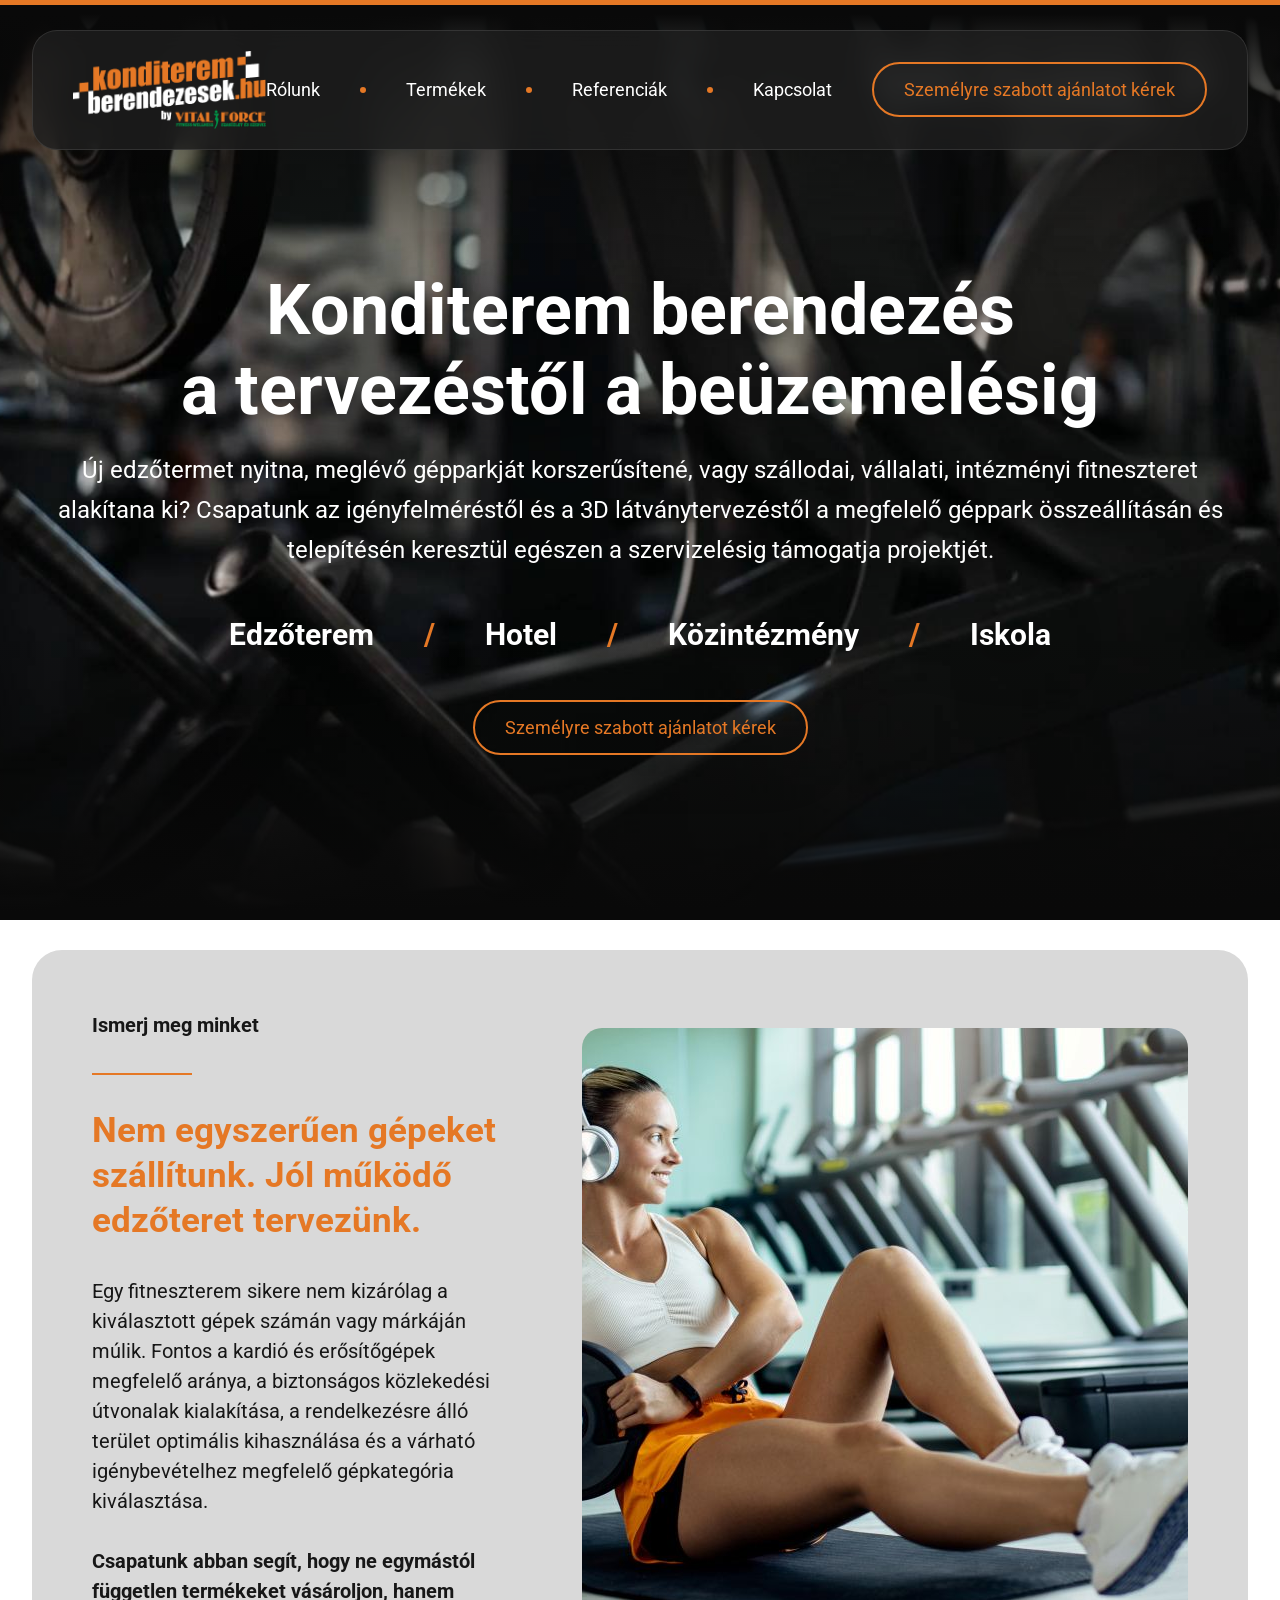
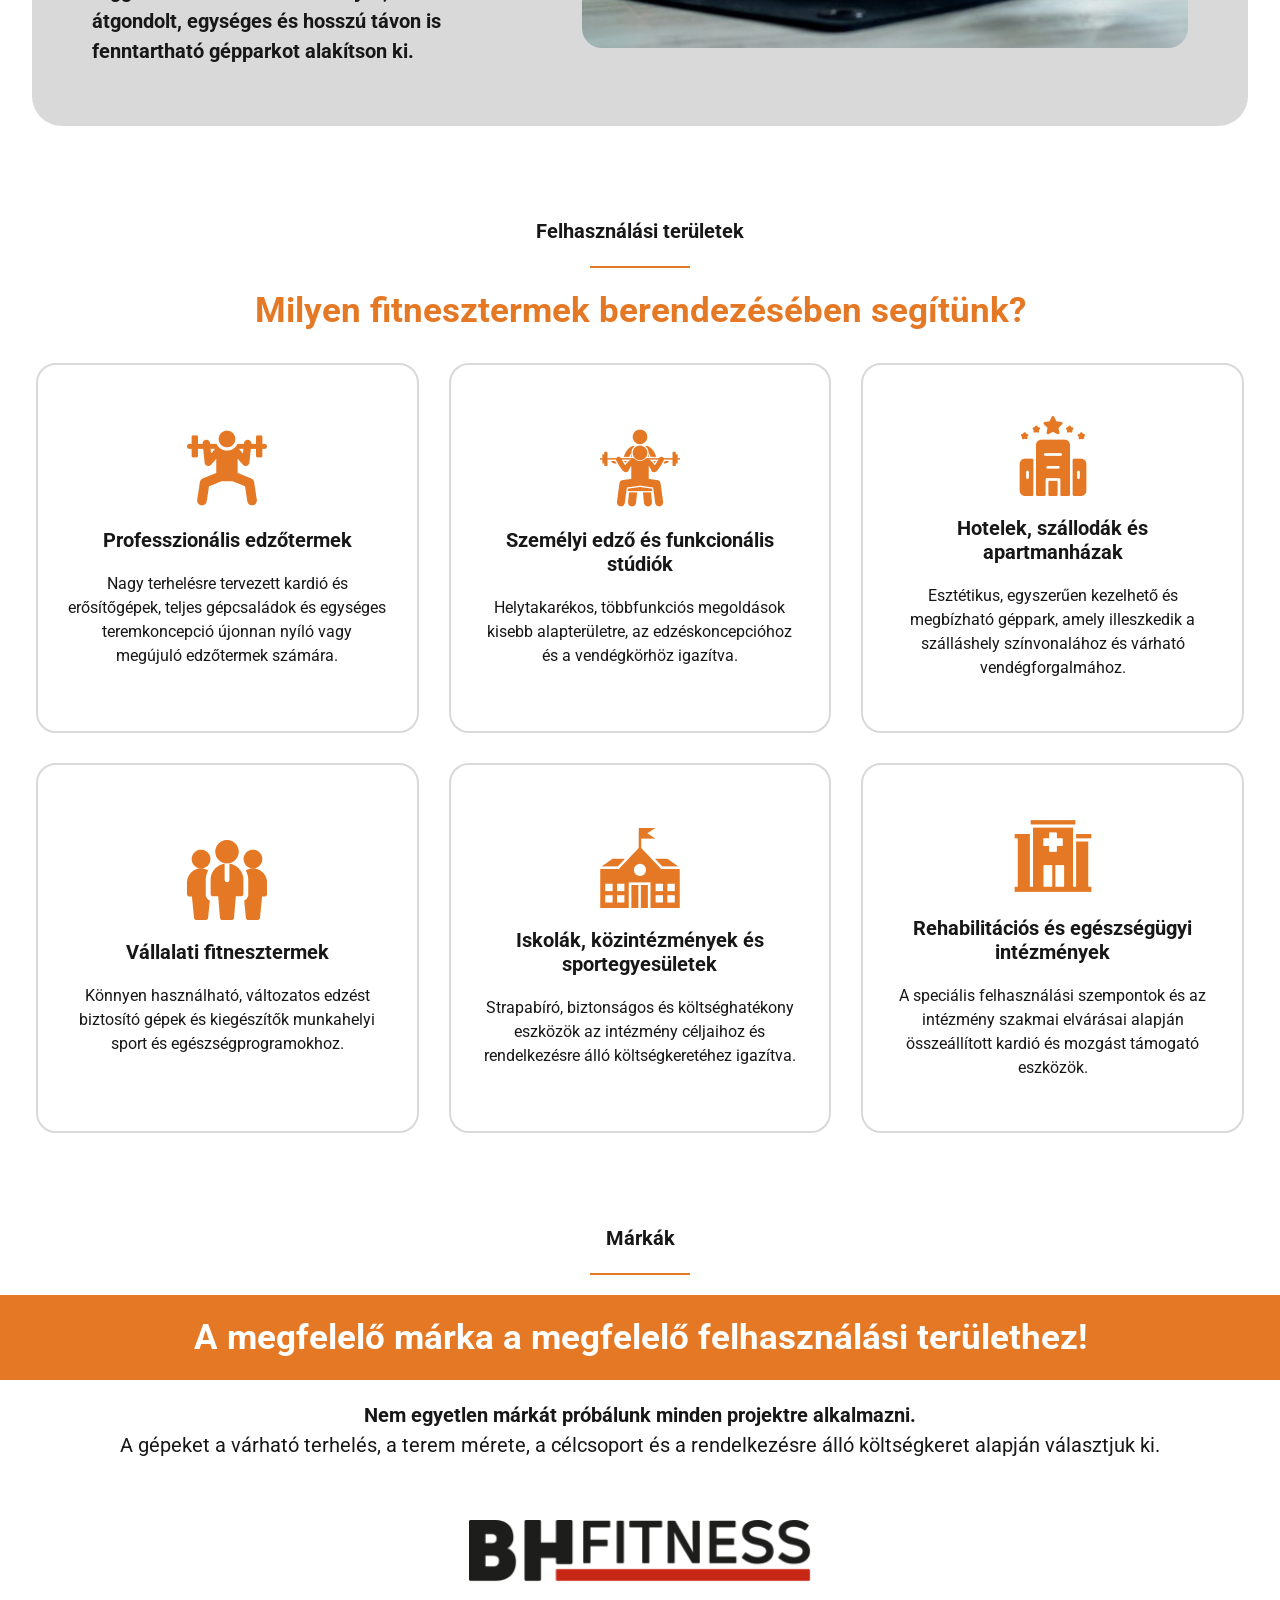
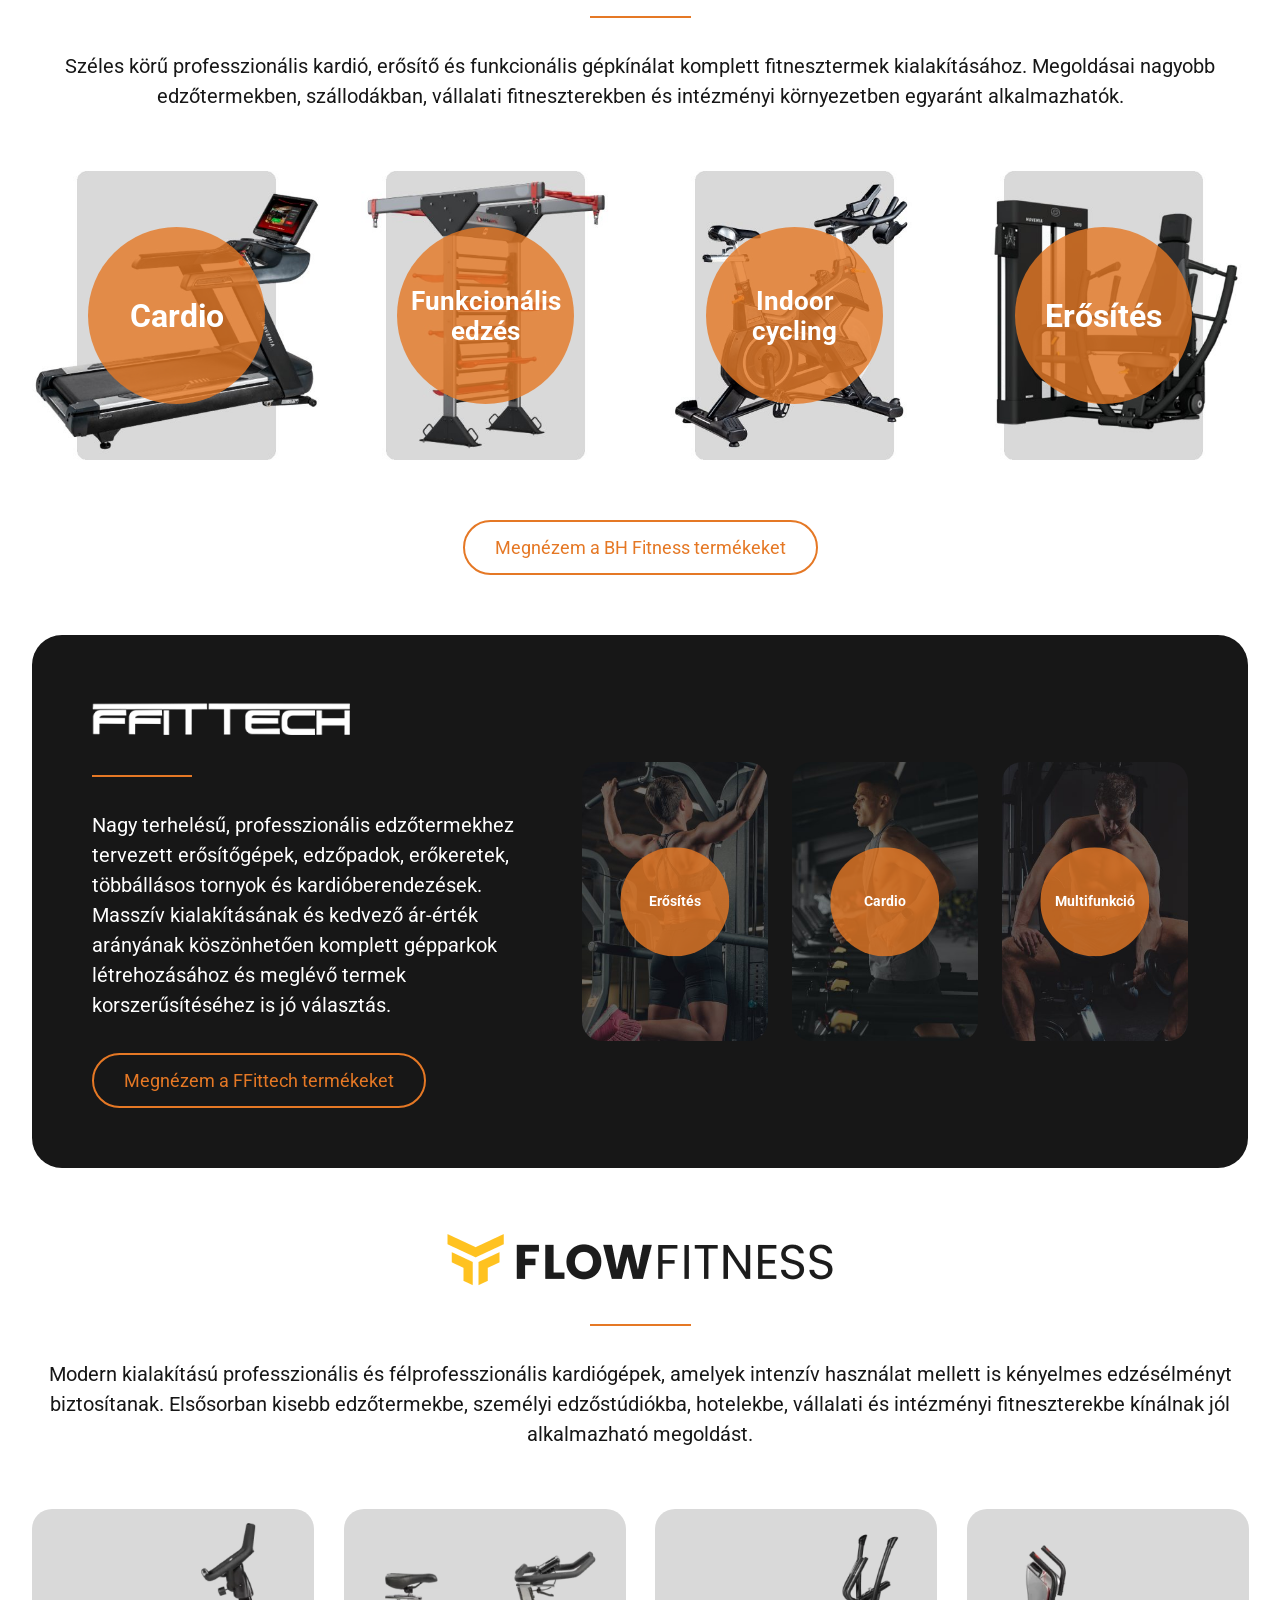
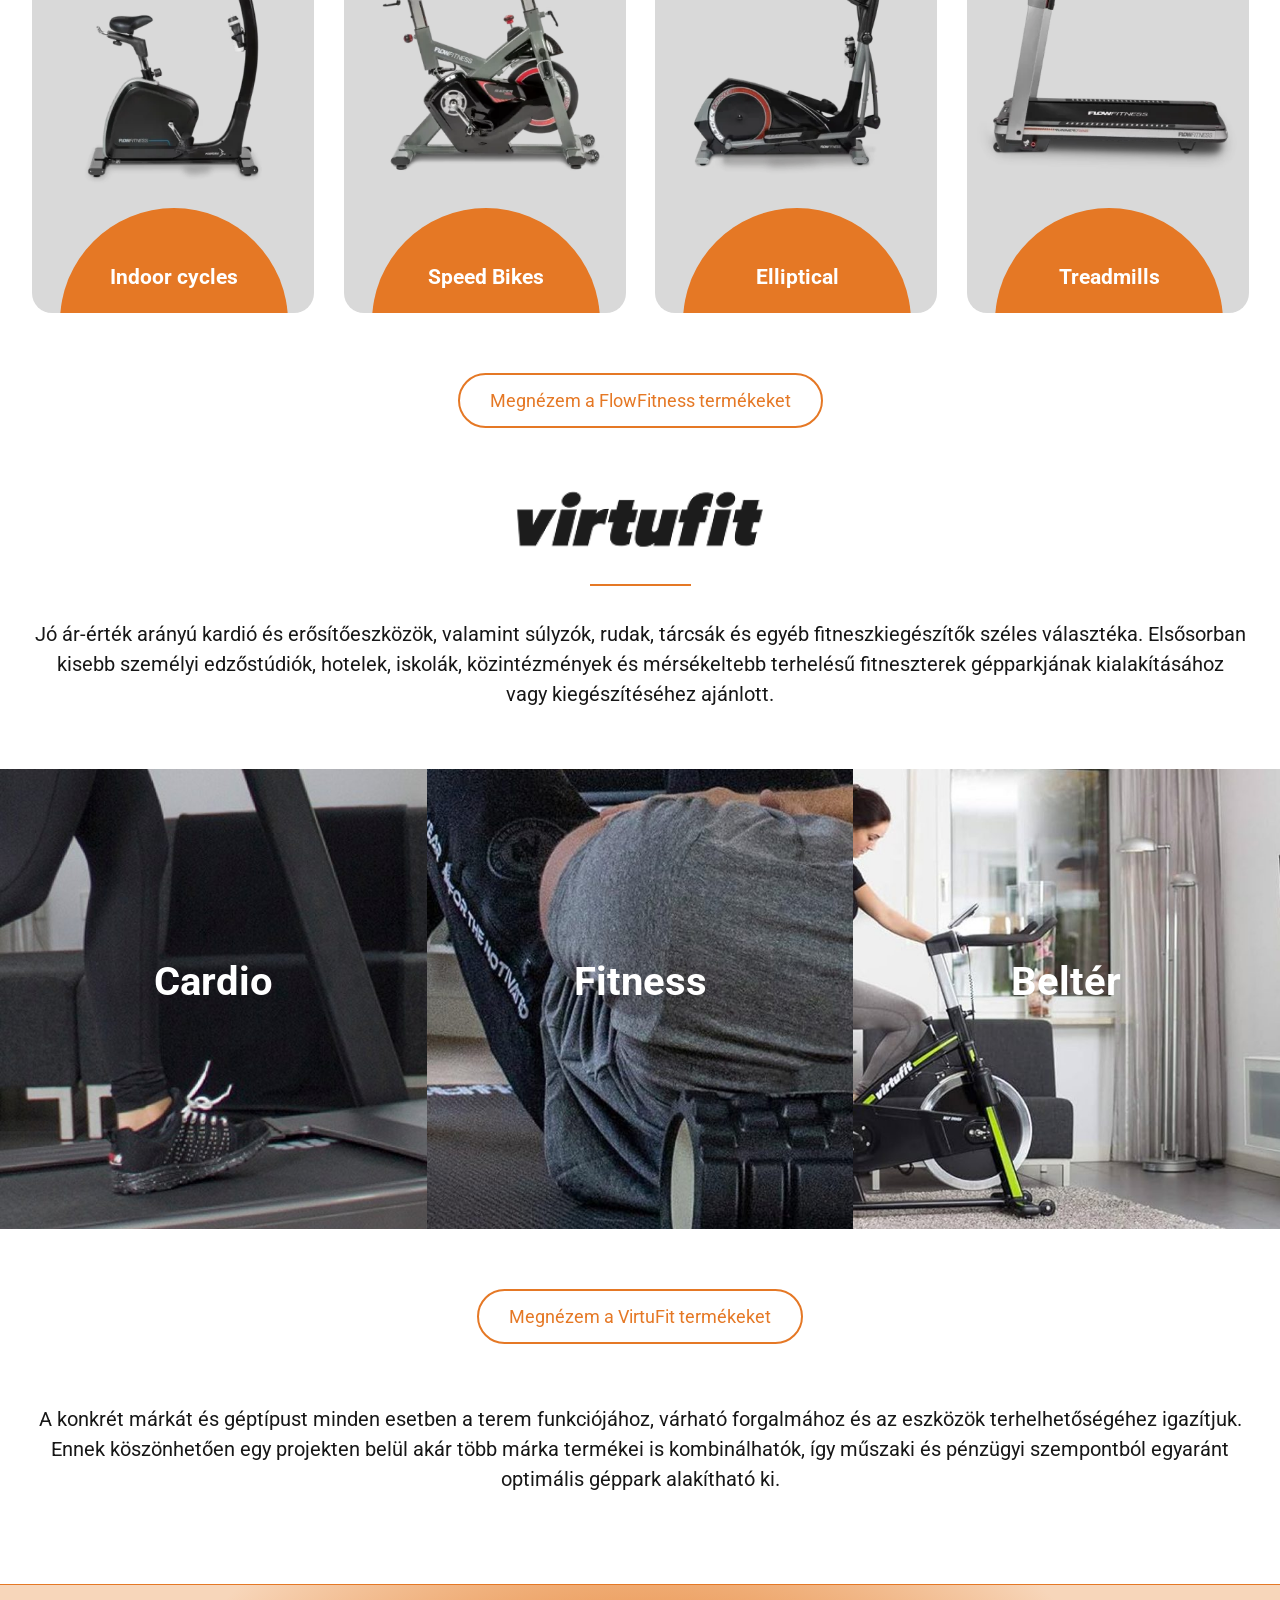
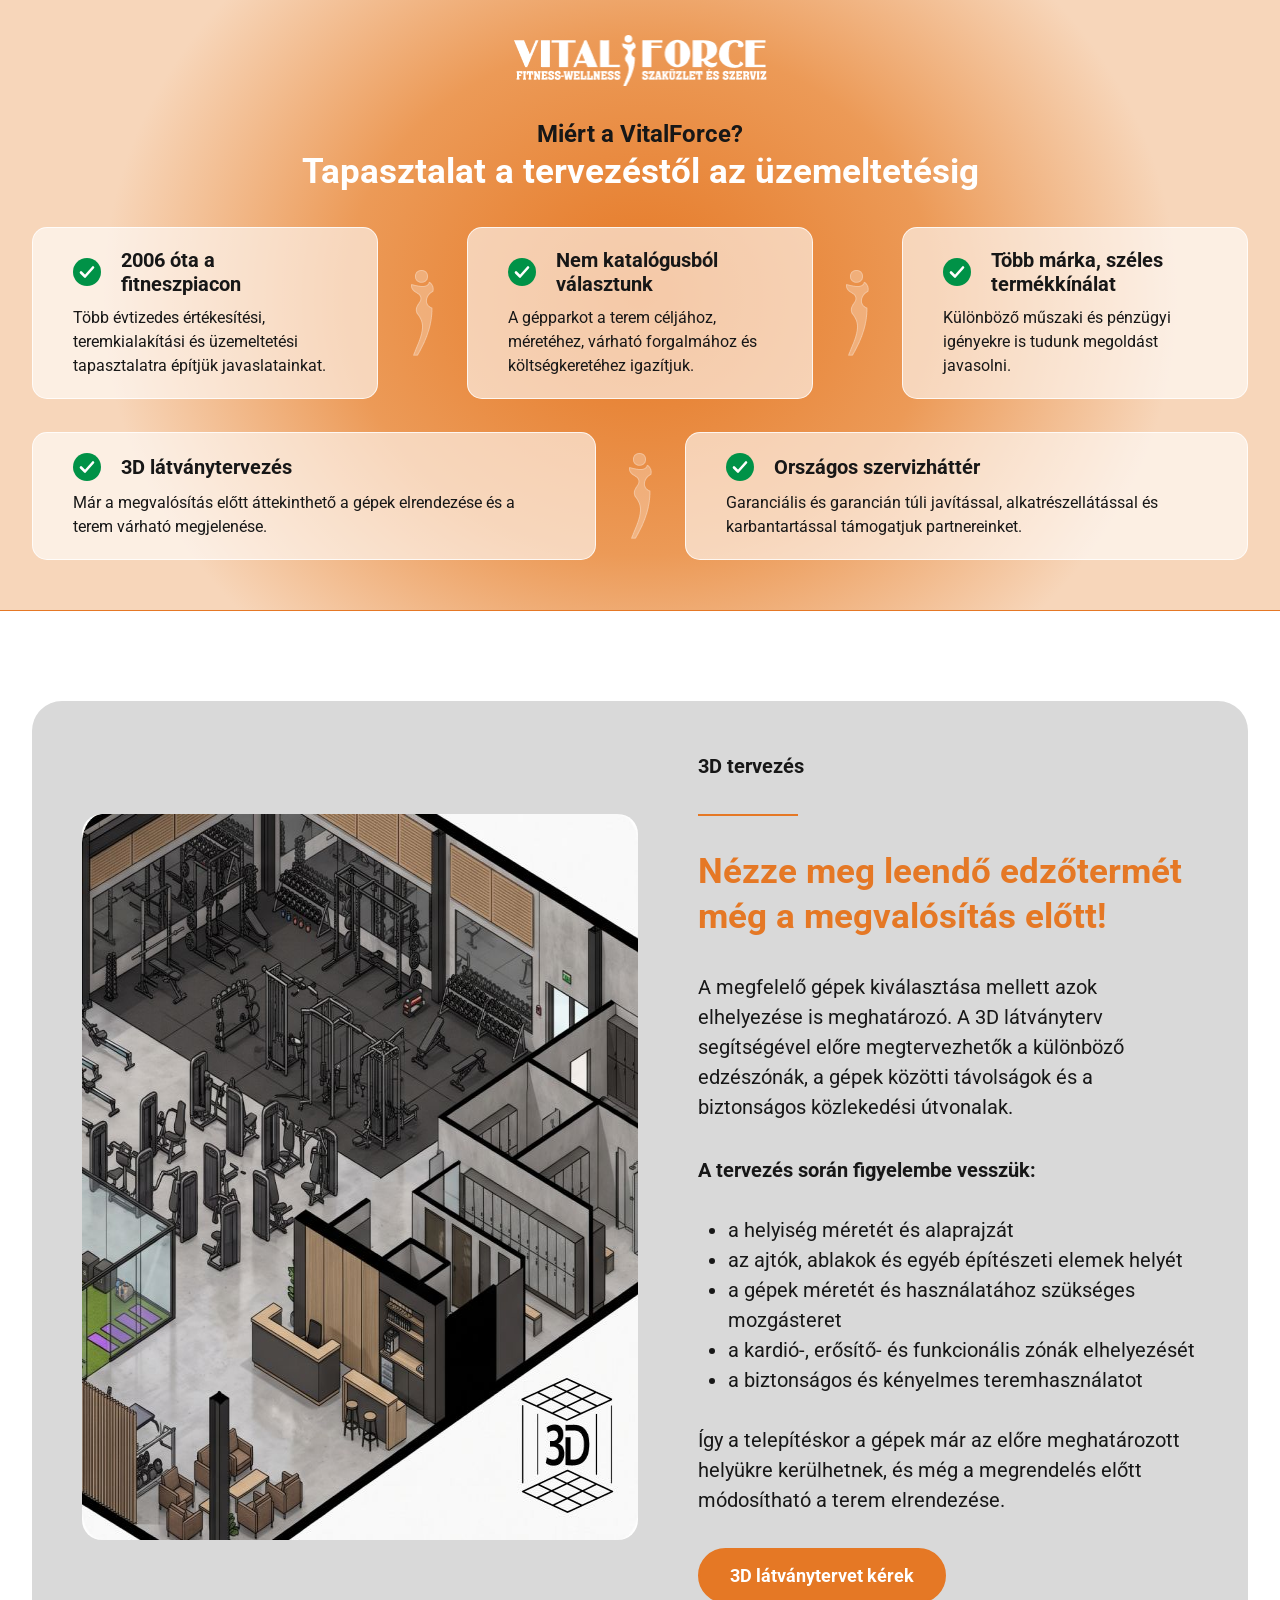
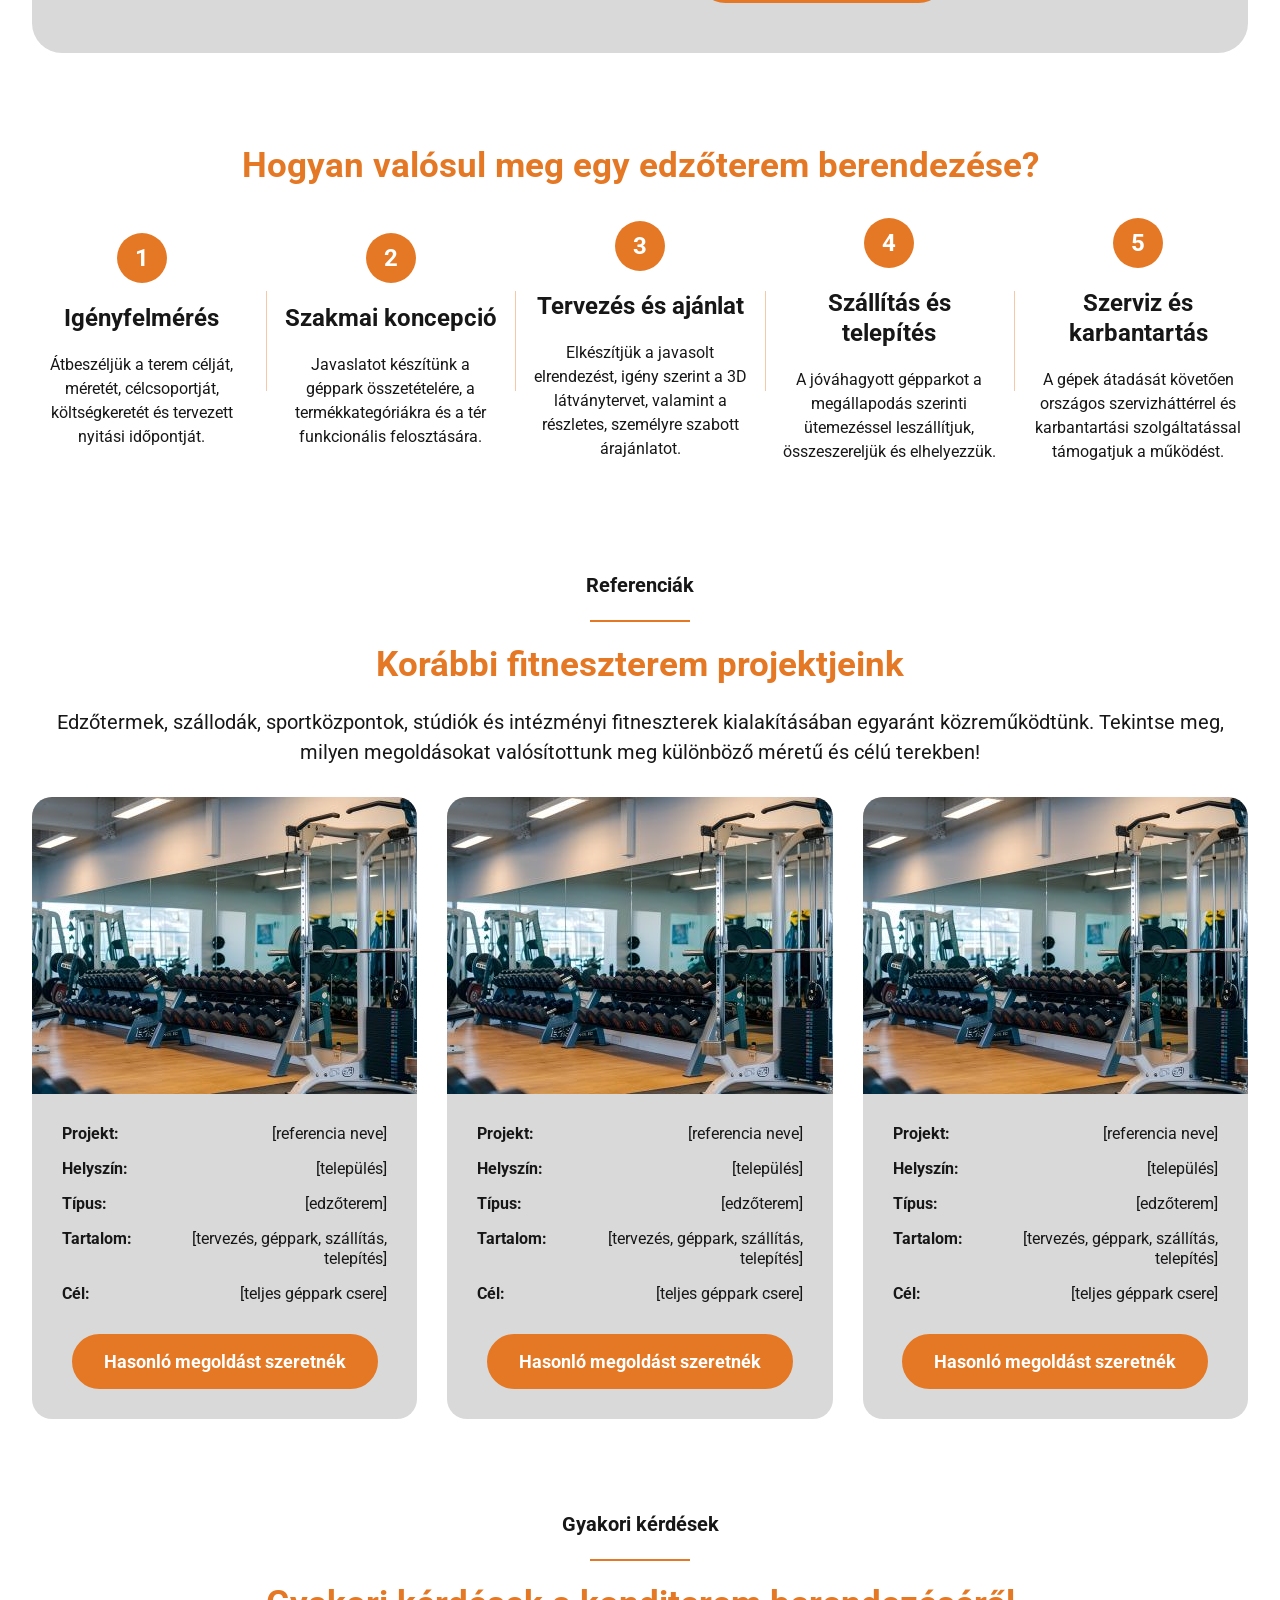
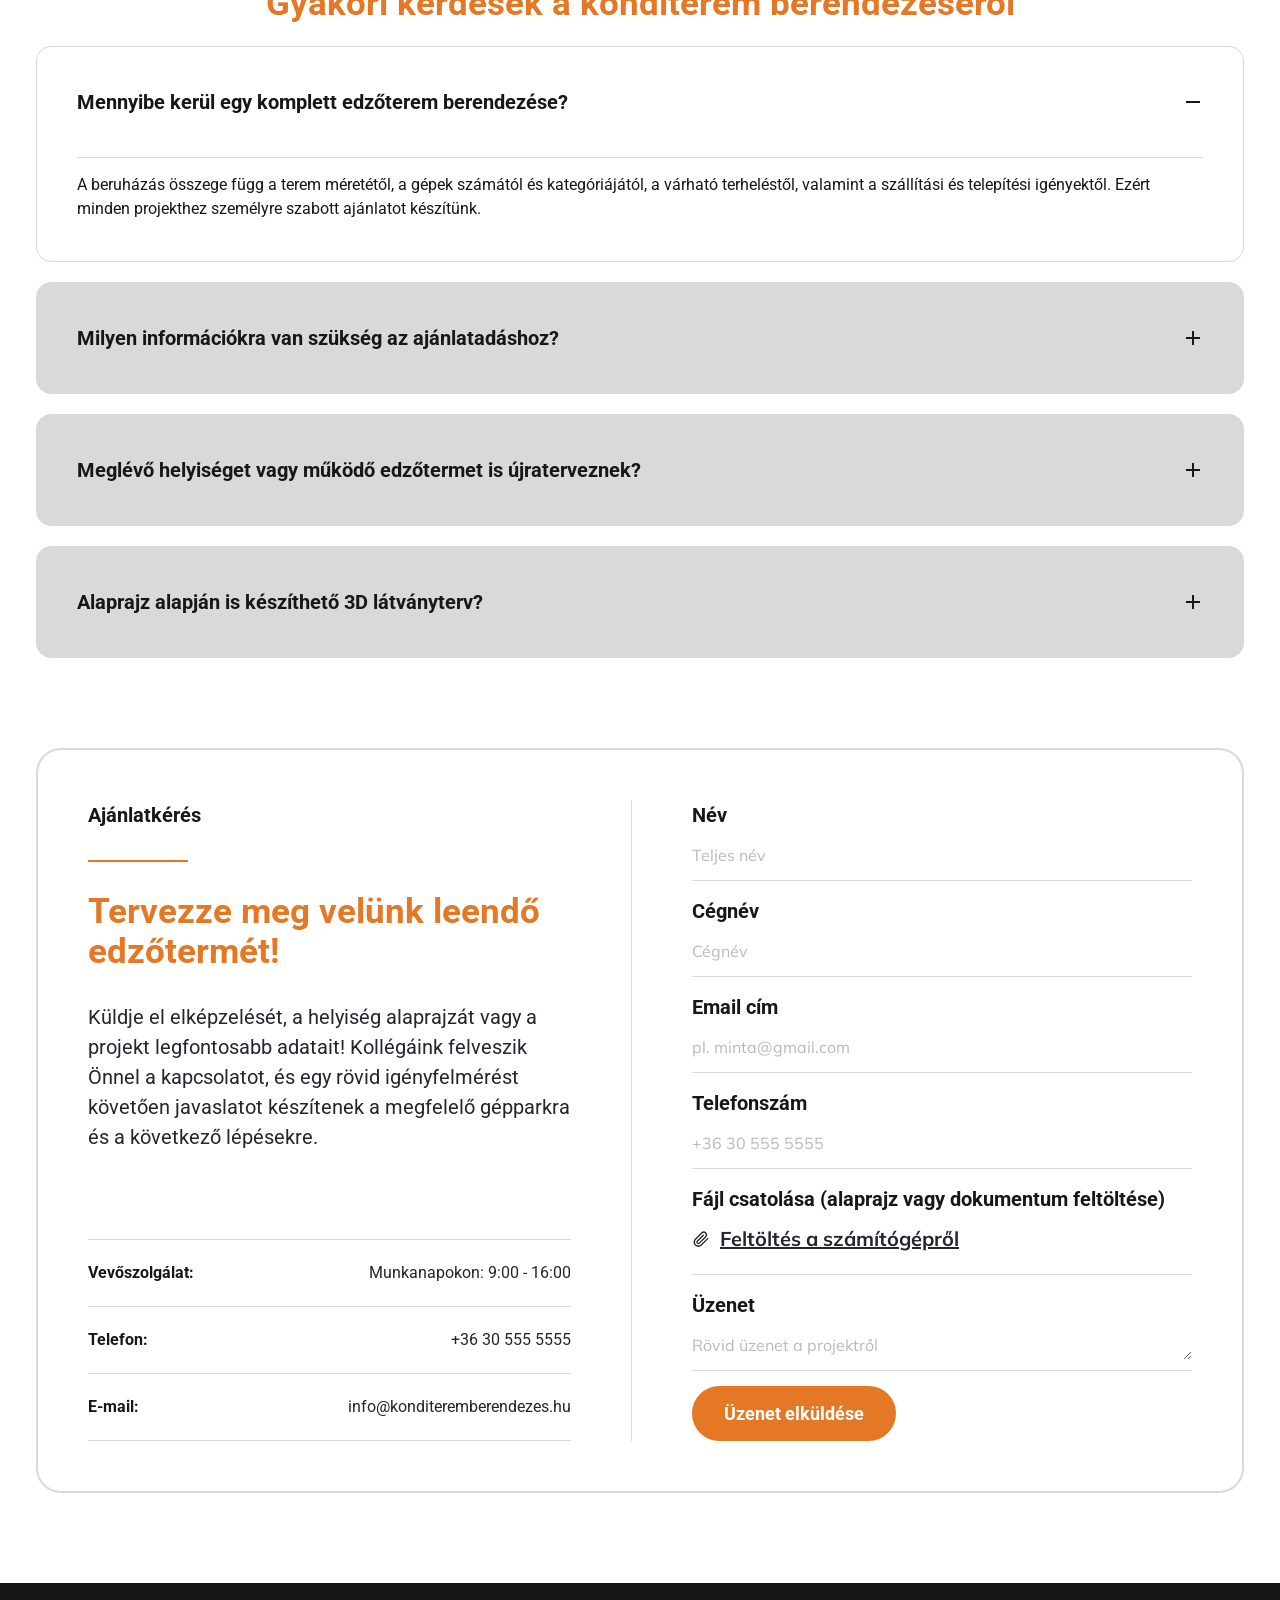
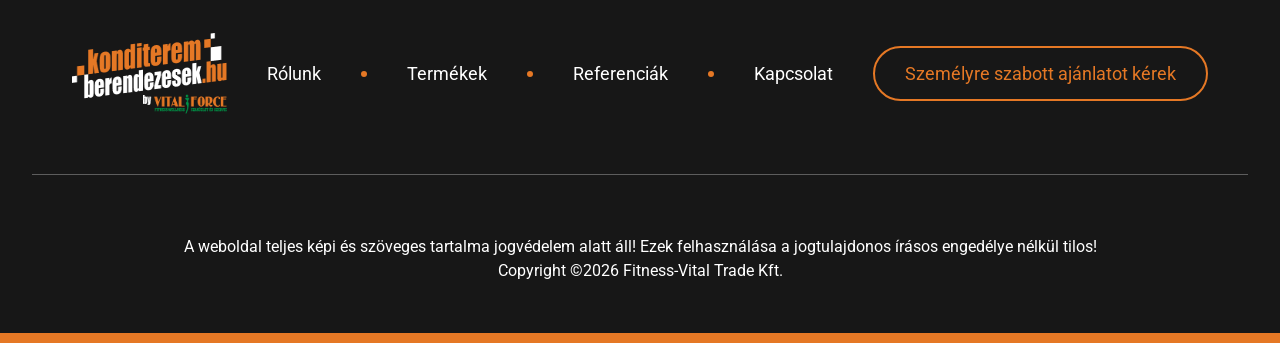
==== commit 8c3416be: "Főoldal: hero videó a Figma szerint Co-Authored-By: Claude Opus 5.5 (1M context) <noreply@anthropic." ====
--- a/index.html
+++ b/index.html
@@ -24,6 +24,7 @@
   </div>
 </header>
 <section class="hero" aria-label="Bemutatkozás">
+  <video class="hero__video" autoplay muted loop playsinline preload="auto" poster="img/hero.jpg" aria-hidden="true"><source src="img/hero.mp4" type="video/mp4"></video>
   <div class="hero__content">
     <div>
       <h1>Konditerem berendezés<br> a tervezéstől a beüzemelésig</h1>
--- a/css/style.css
+++ b/css/style.css
@@ -111,11 +111,12 @@
   background: #090909 url("../img/hero.jpg") center / cover no-repeat;
   border-top: 5px solid var(--orange); color: var(--white); overflow: hidden;
 }
-.hero::before, .hero::after { content: ""; position: absolute; left: 0; right: 0; height: 294px; pointer-events: none; }
+.hero__video { position: absolute; inset: 0; width: 100%; height: 100%; object-fit: cover; z-index: 0; }
+.hero::before, .hero::after { content: ""; position: absolute; left: 0; right: 0; height: 294px; pointer-events: none; z-index: 1; }
 .hero::before { top: 0; background: linear-gradient(#090909 3%, rgba(26,26,26,0) 98%); }
 .hero::after { bottom: 0; background: linear-gradient(0deg, #090909 3%, rgba(26,26,26,0) 98%); }
 .hero__content {
-  position: relative; z-index: 1; max-width: 1210px; padding: 180px 20px 80px;
+  position: relative; z-index: 2; max-width: 1210px; padding: 180px 20px 80px;
   display: flex; flex-direction: column; align-items: center; gap: 50px; text-align: center;
   filter: drop-shadow(0 4px 25px rgba(0,0,0,.8));
 }
@@ -224,7 +225,7 @@
 .tile--virtu:hover .tile__desc, .tile--virtu:focus-visible .tile__desc { max-height: 8em; opacity: 1; }
 .tile--virtu:hover .tile__btn, .tile--virtu:focus-visible .tile__btn { max-height: 60px; opacity: 1; overflow: visible; }
 .tile--virtu:hover .tile__rule, .tile--virtu:focus-visible .tile__rule { max-height: 1px; opacity: 1; }
-@media (prefers-reduced-motion: reduce) { .tile, .tile * { transition: none !important; } }
+@media (prefers-reduced-motion: reduce) { .tile, .tile * { transition: none !important; } .hero__video { display: none; } }
 
 .brands__note { max-width: 1212px; text-align: center; }
 
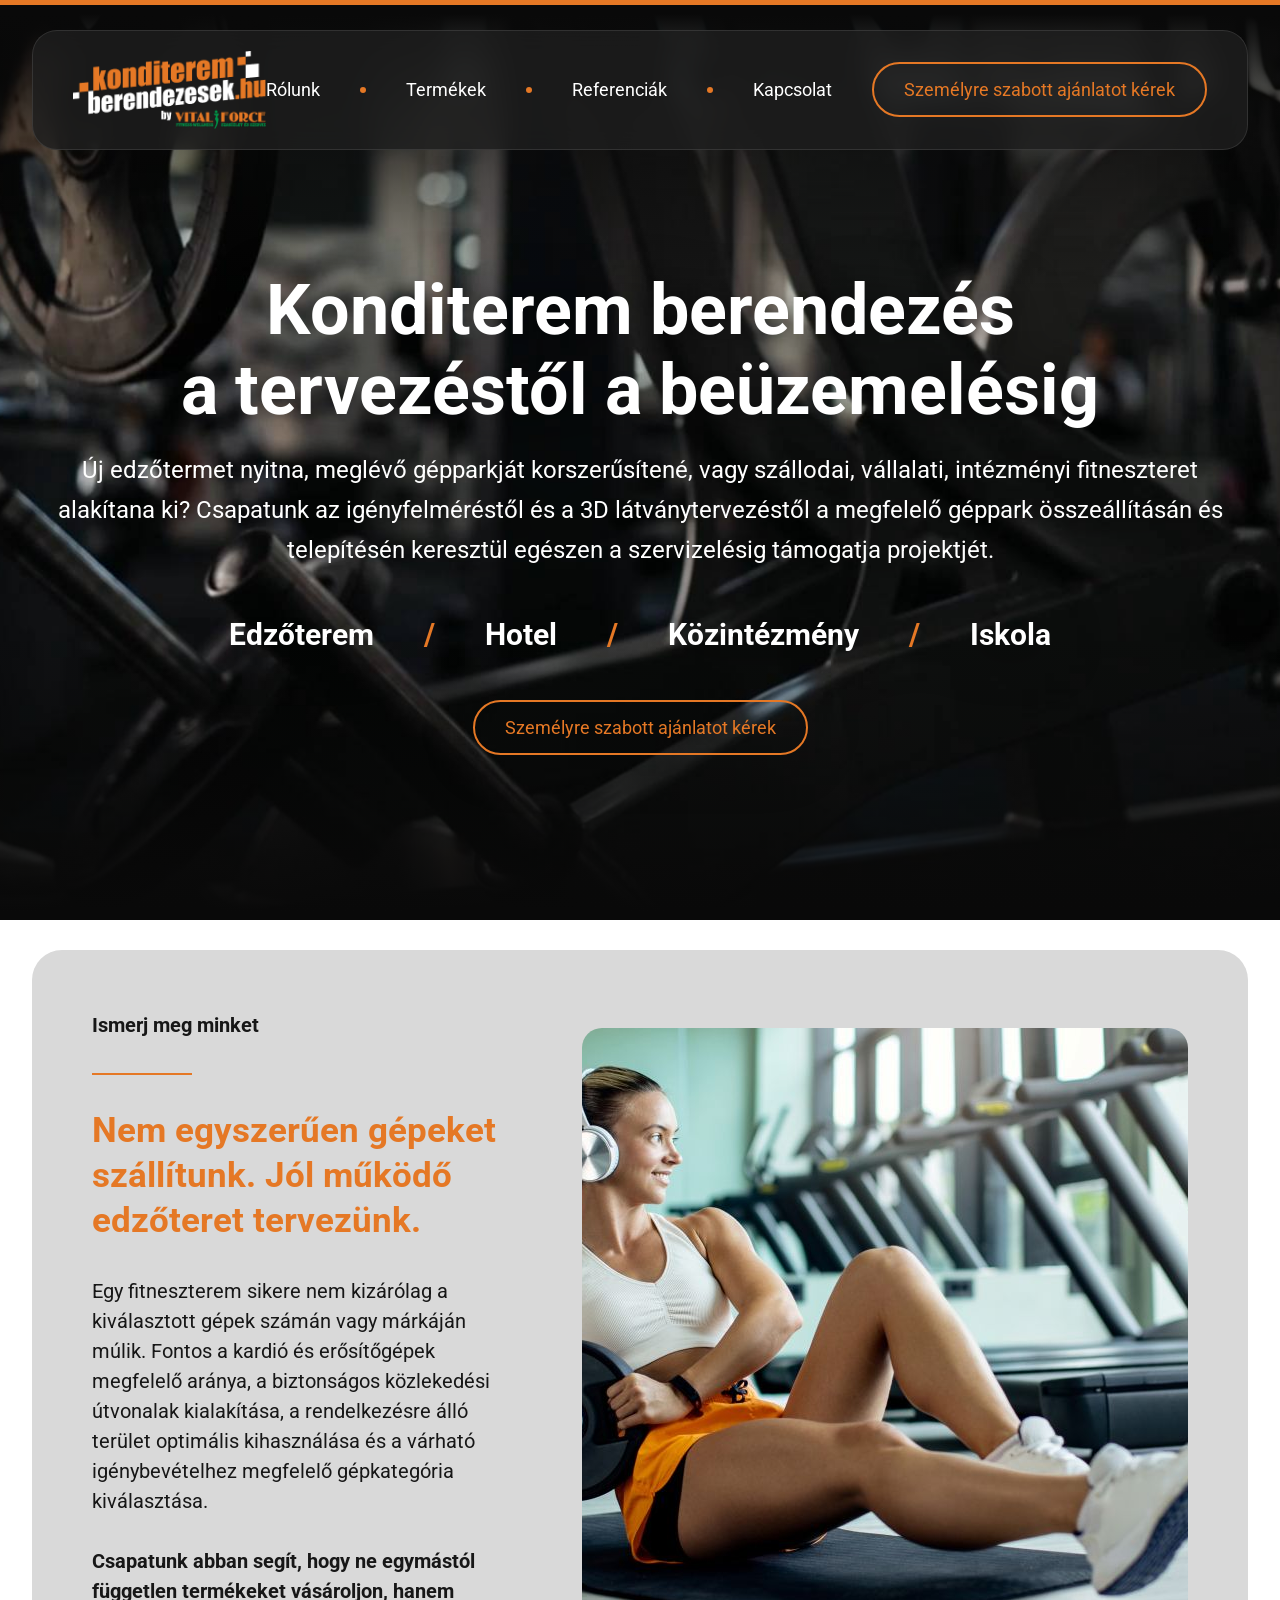
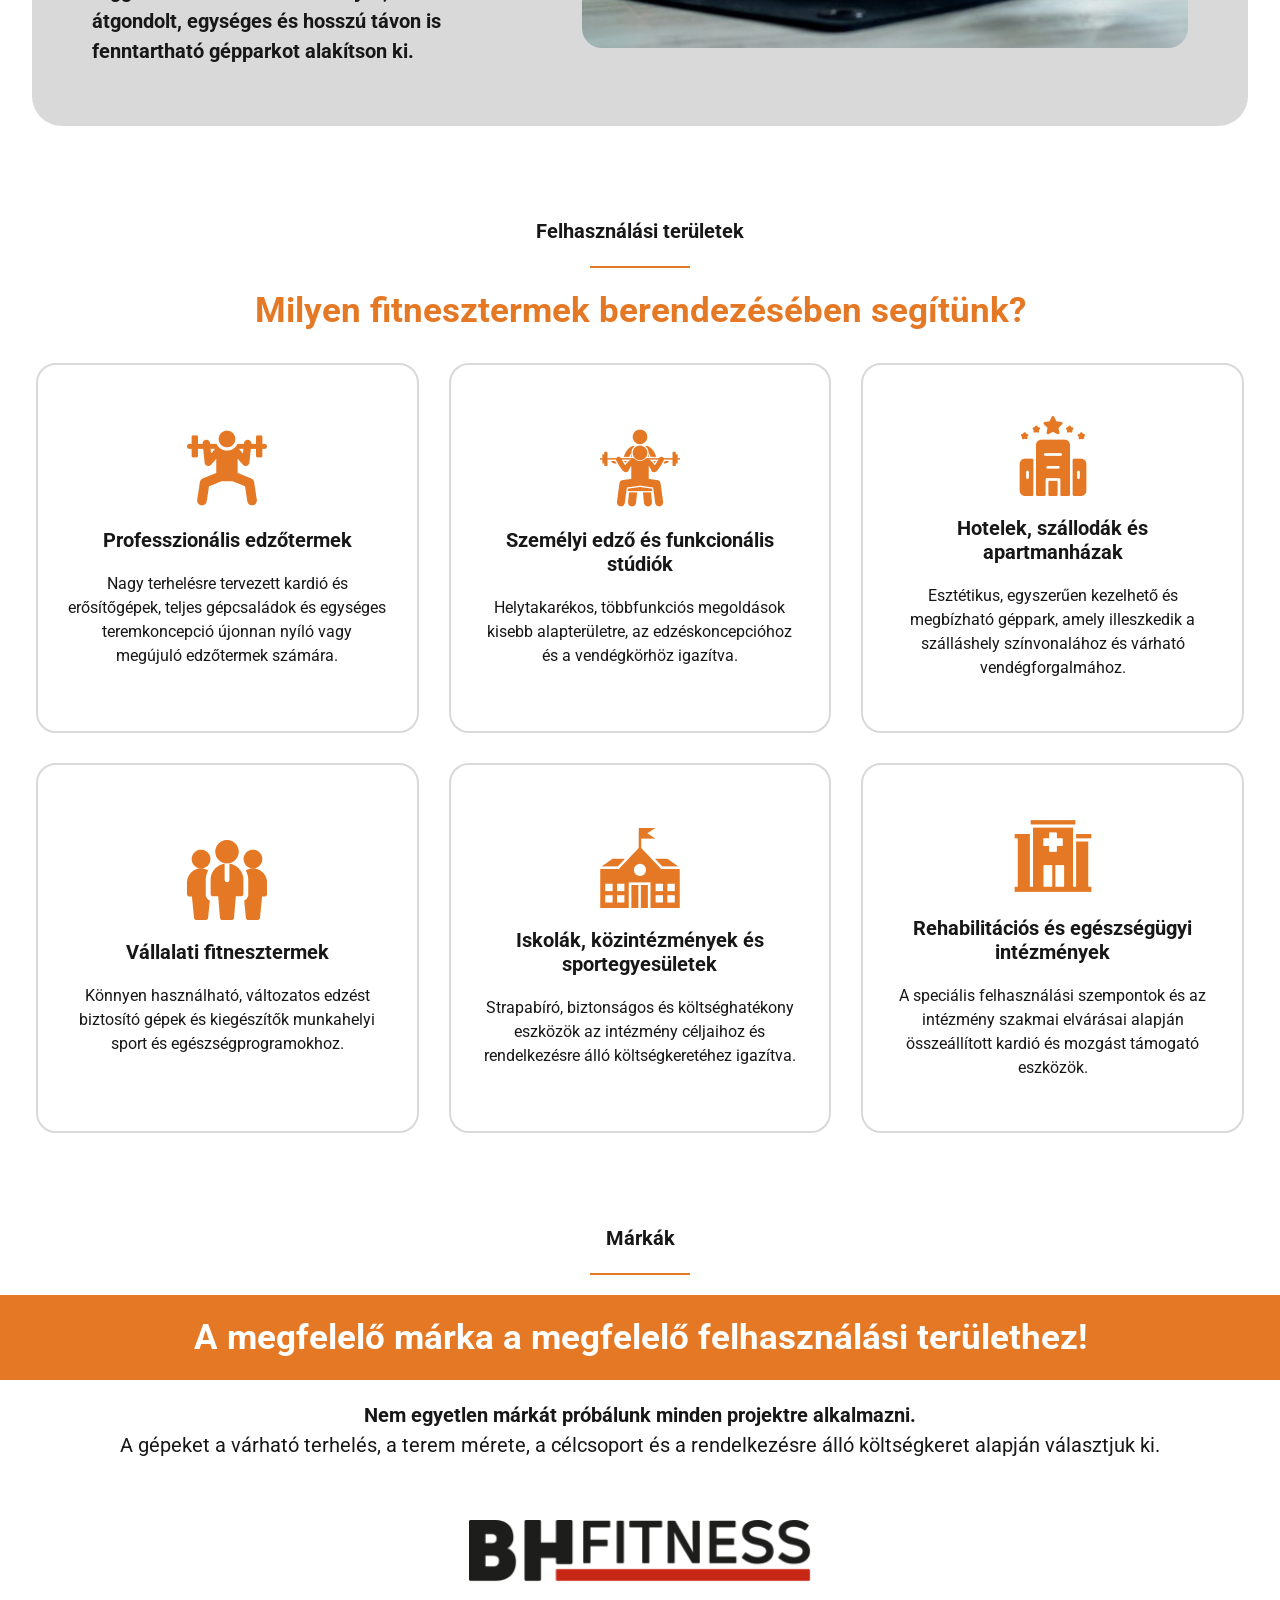
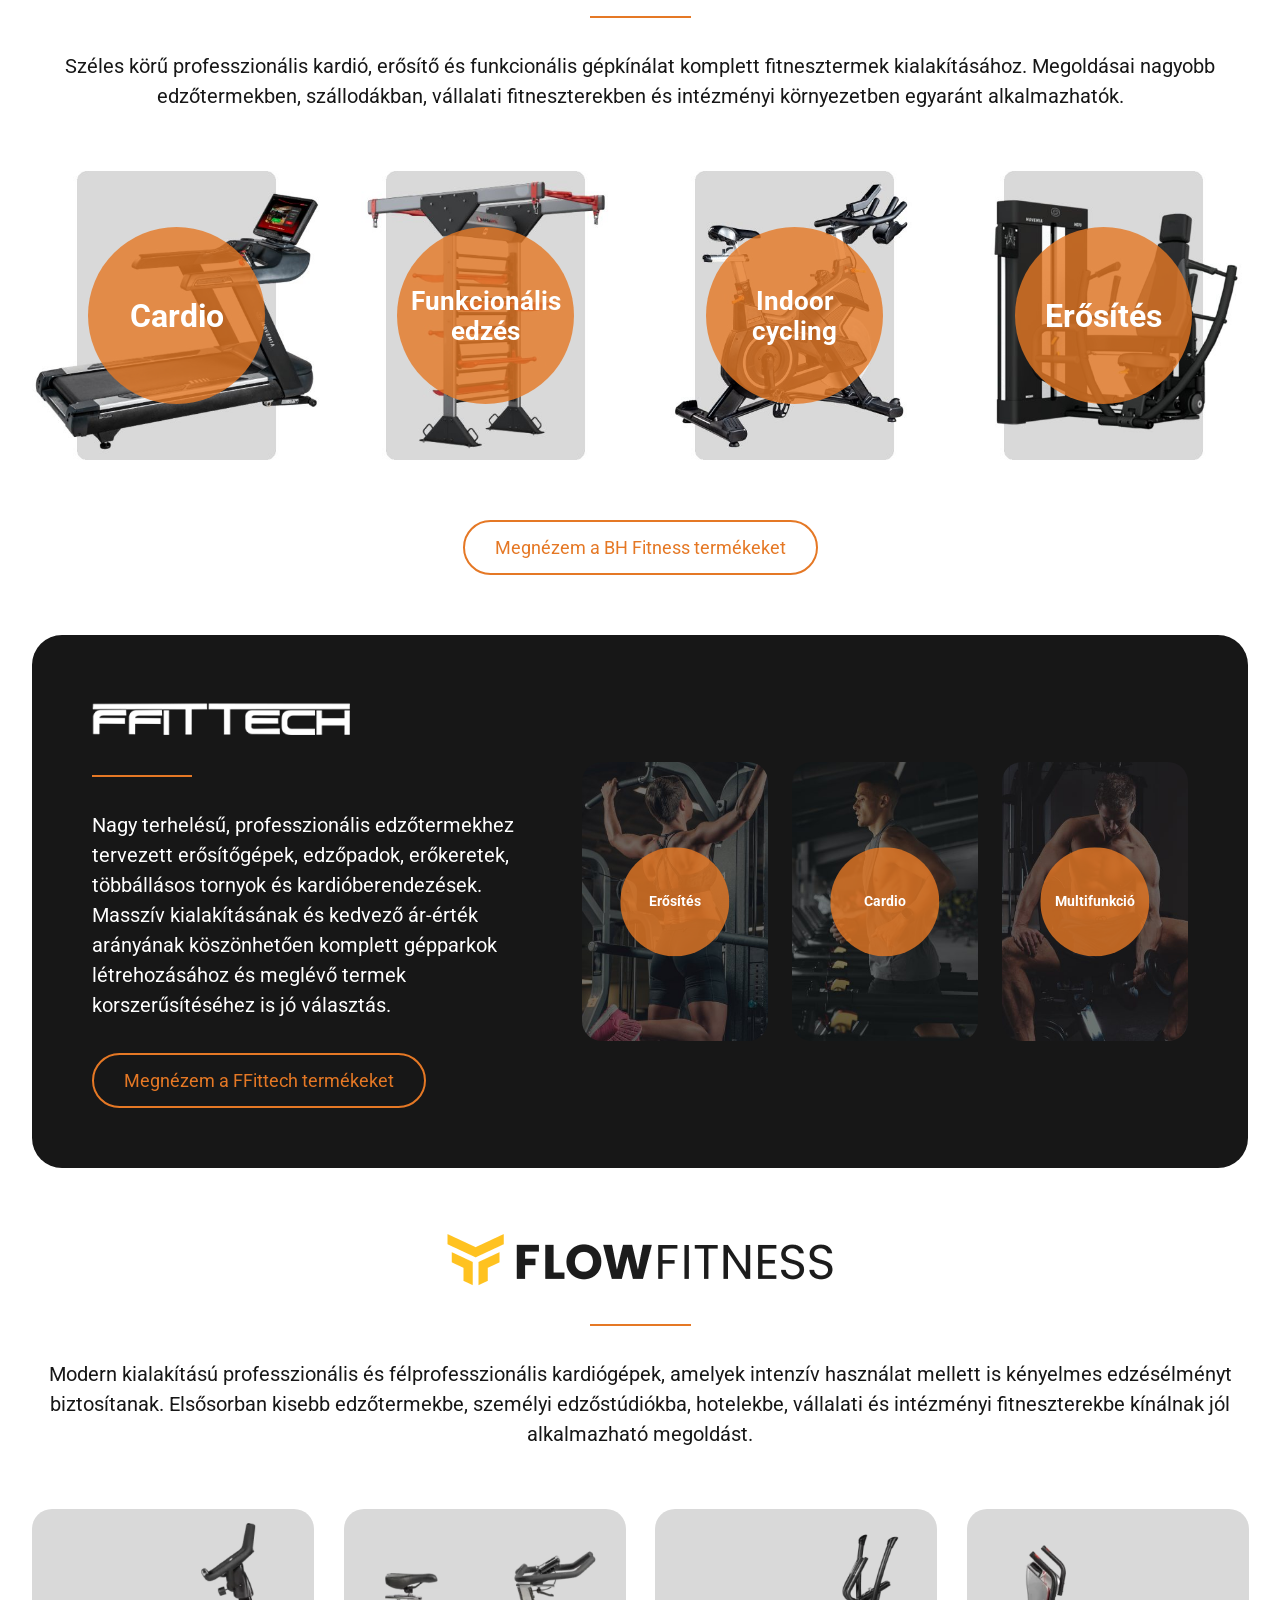
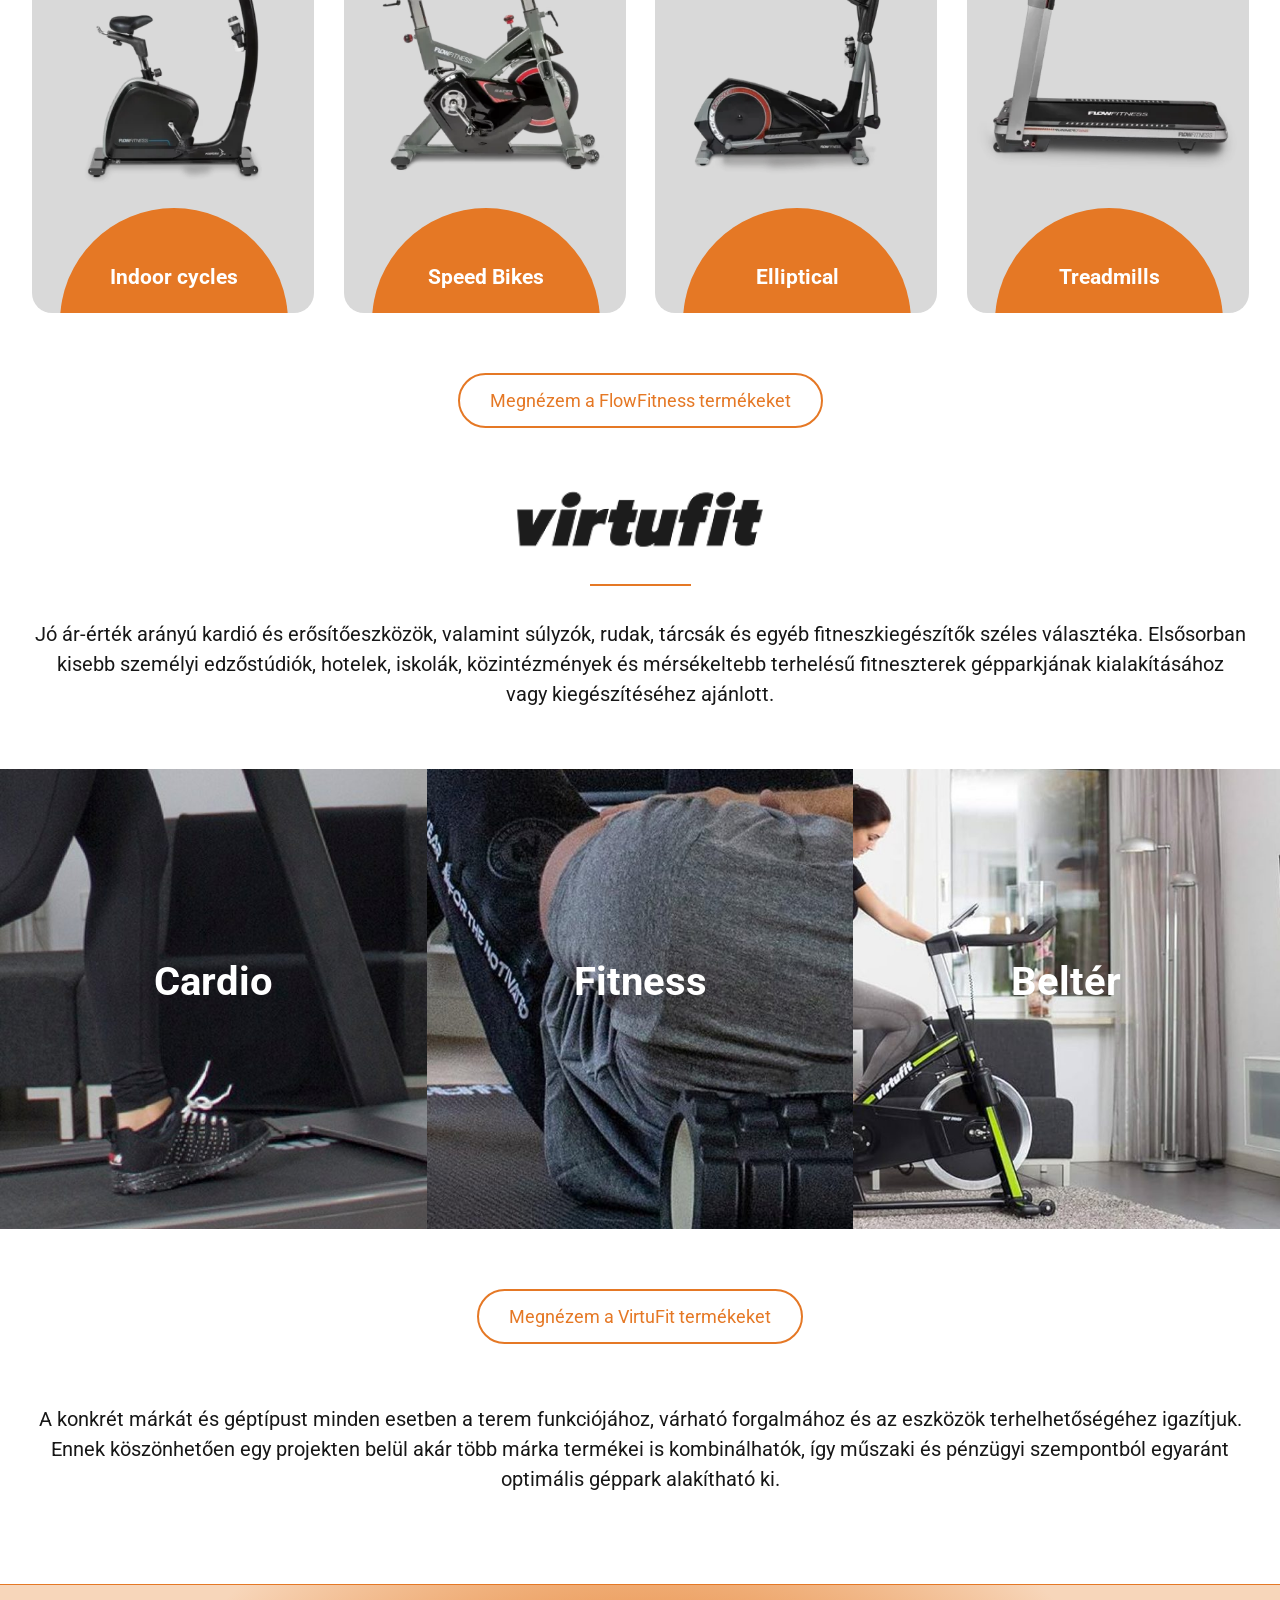
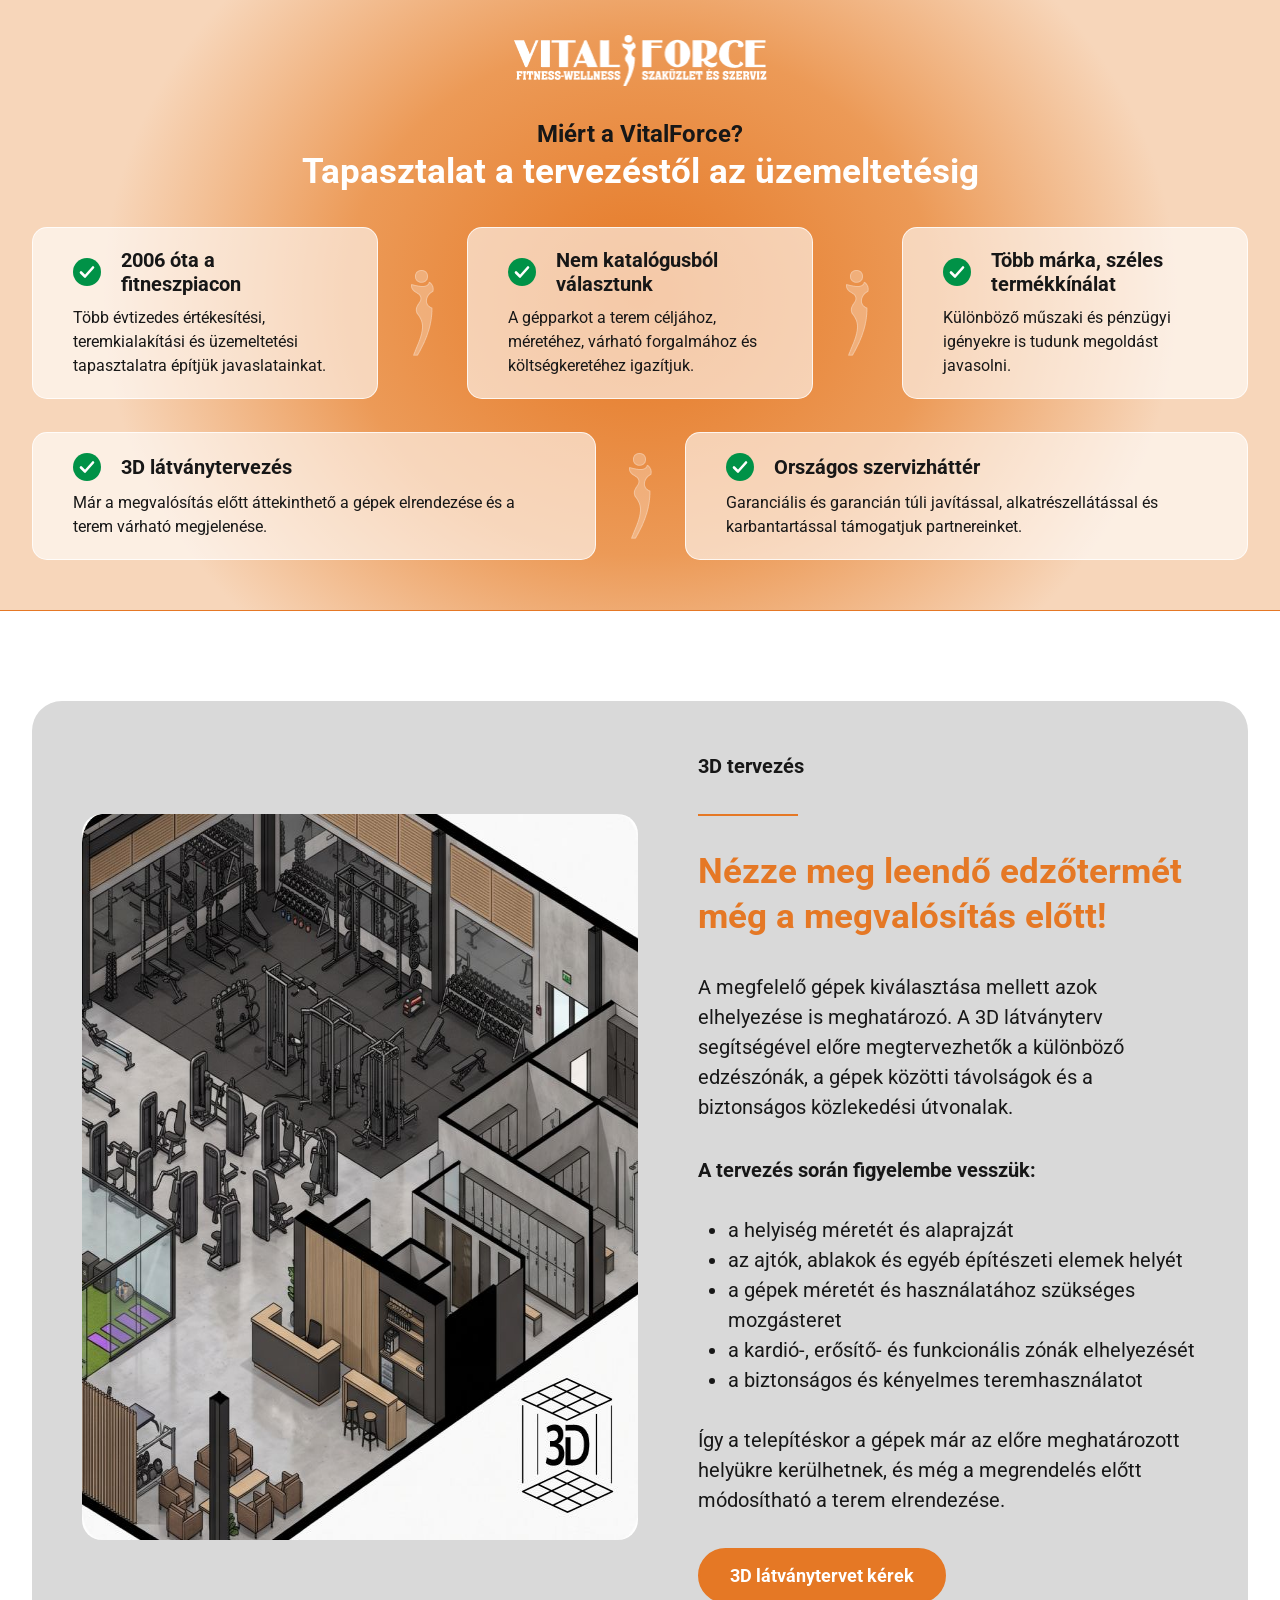
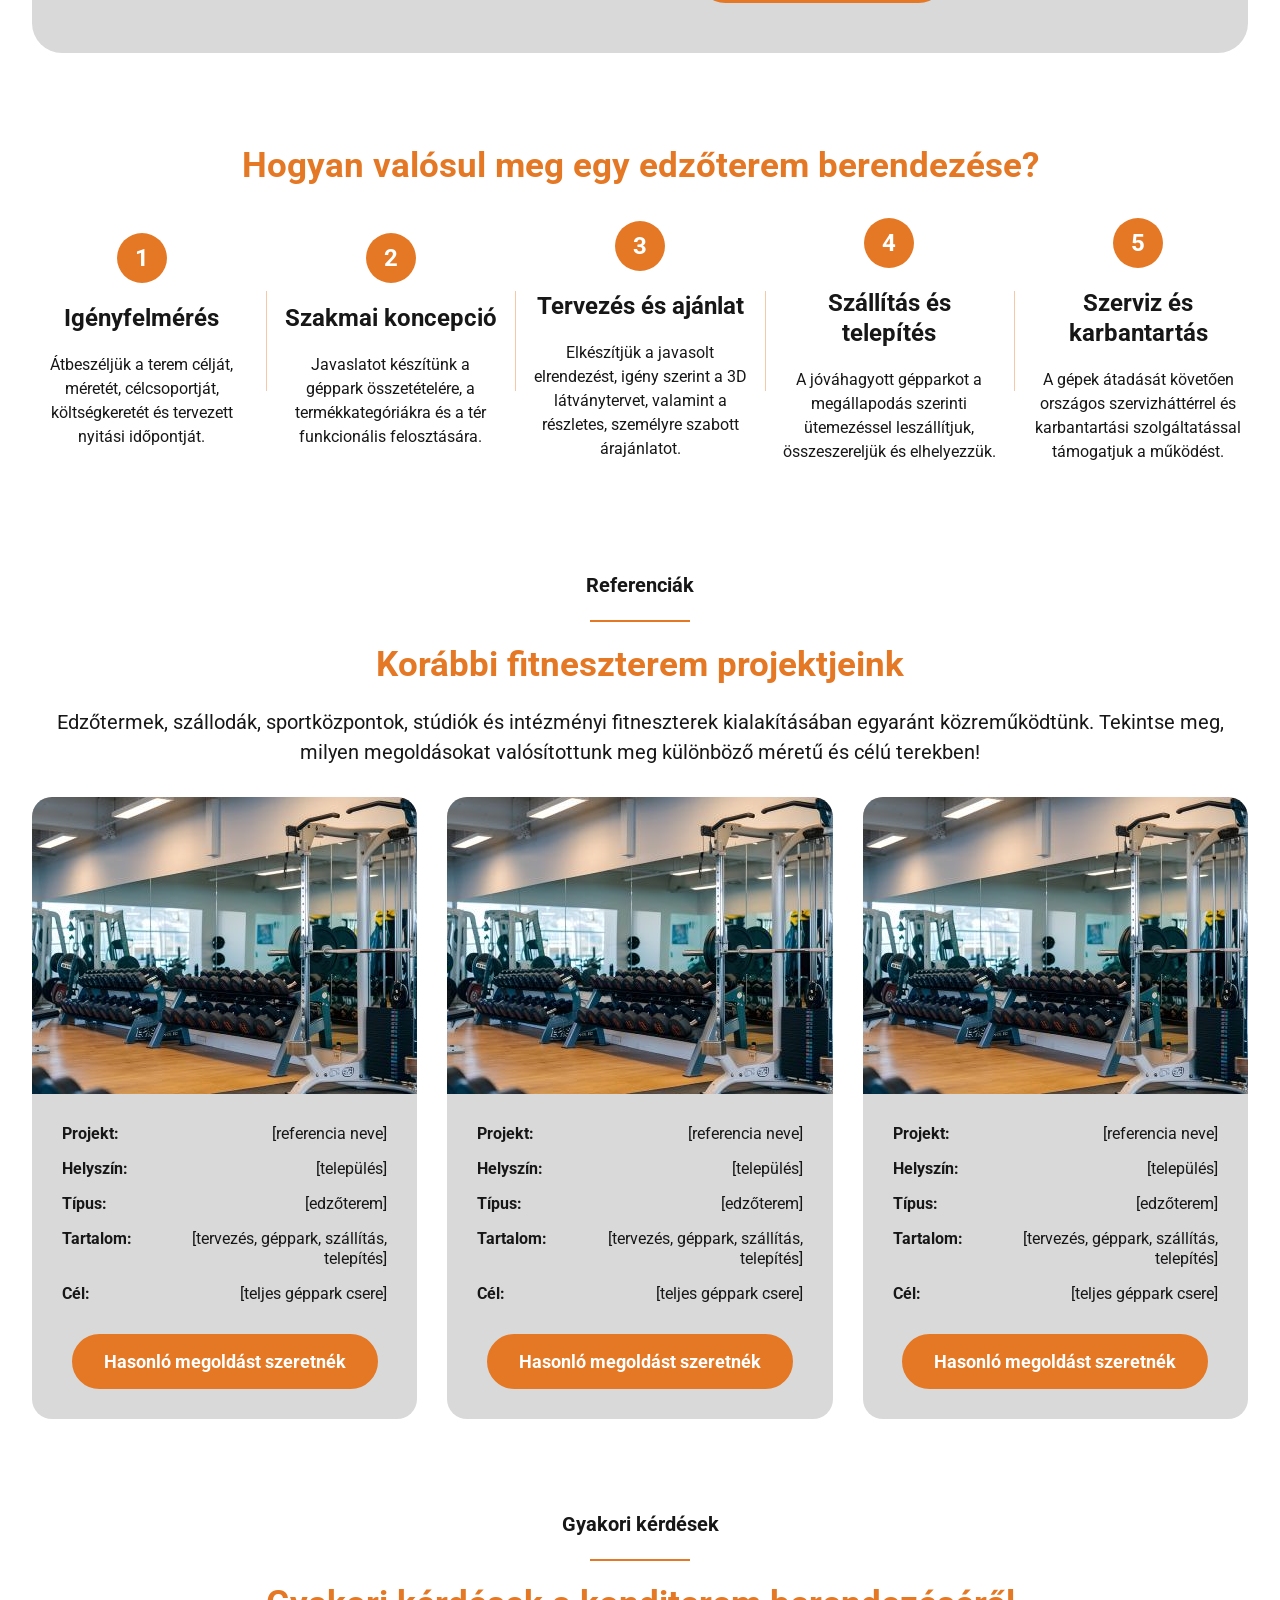
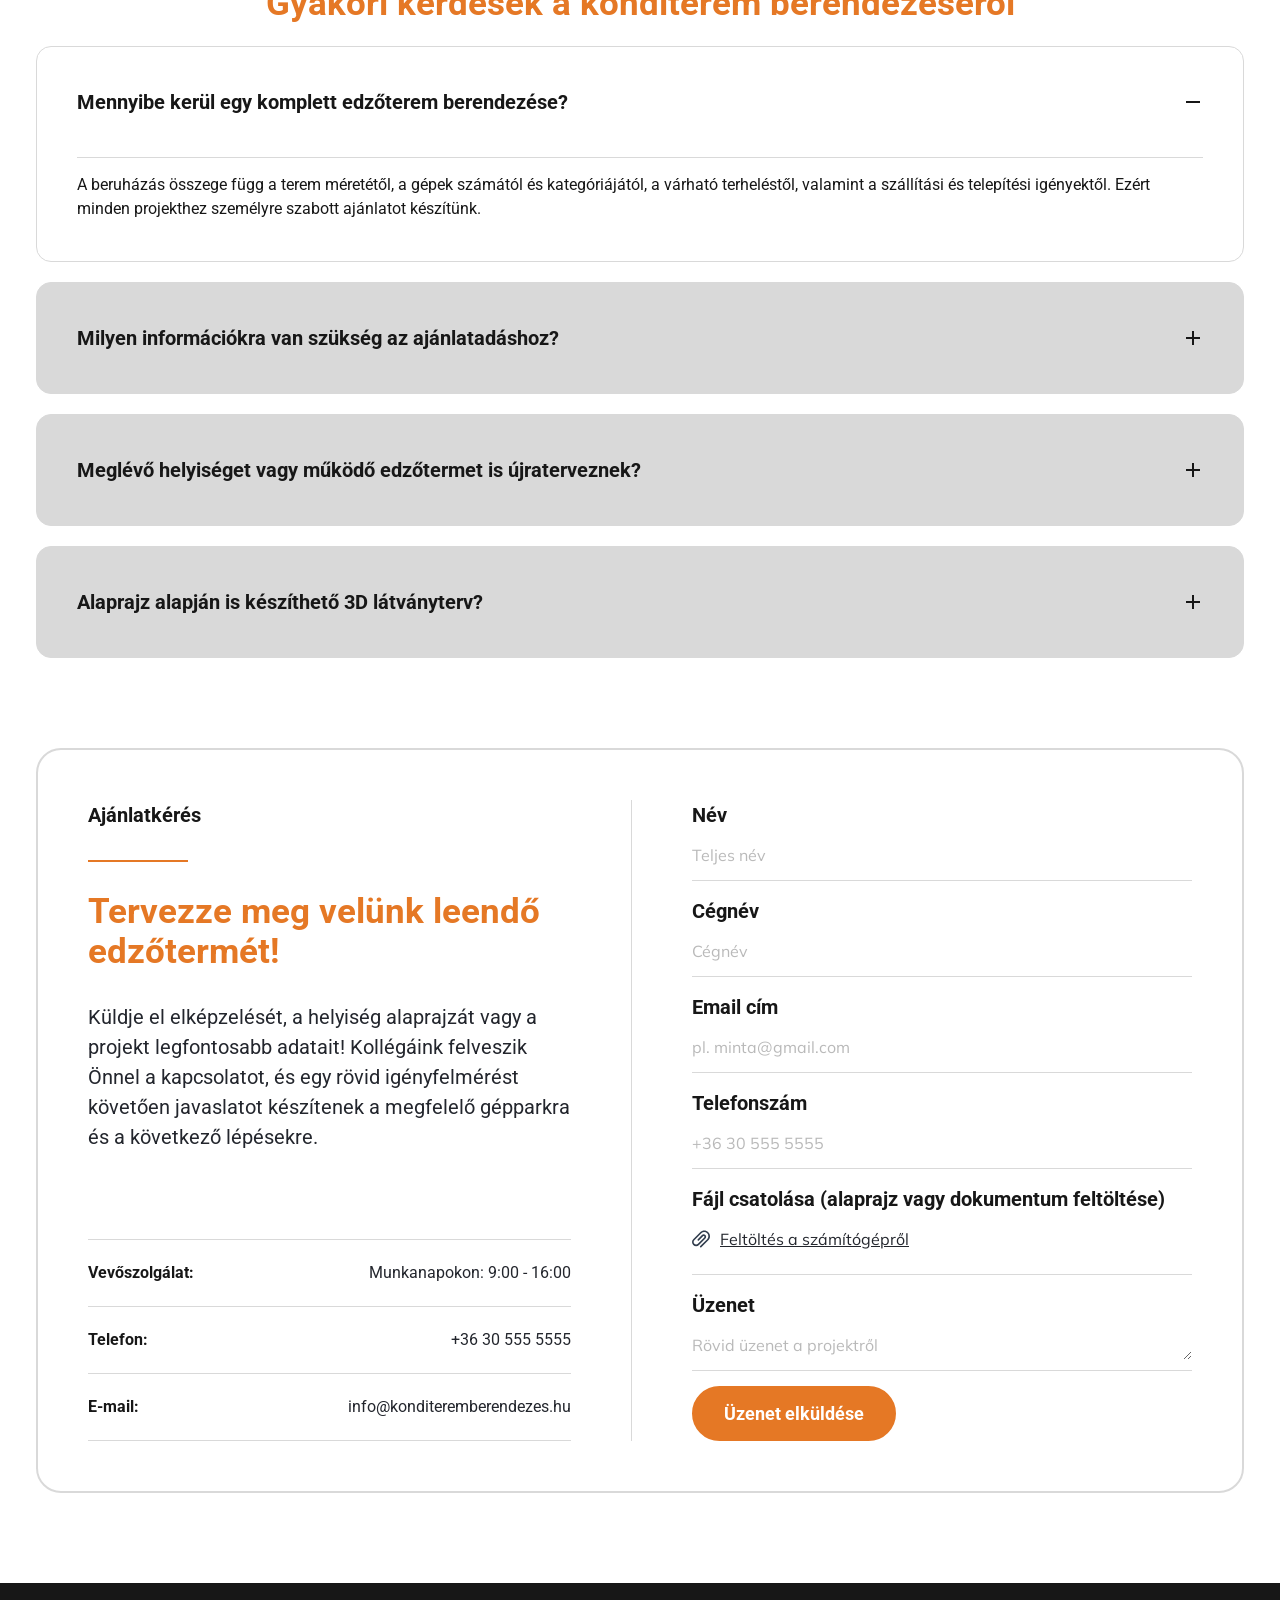
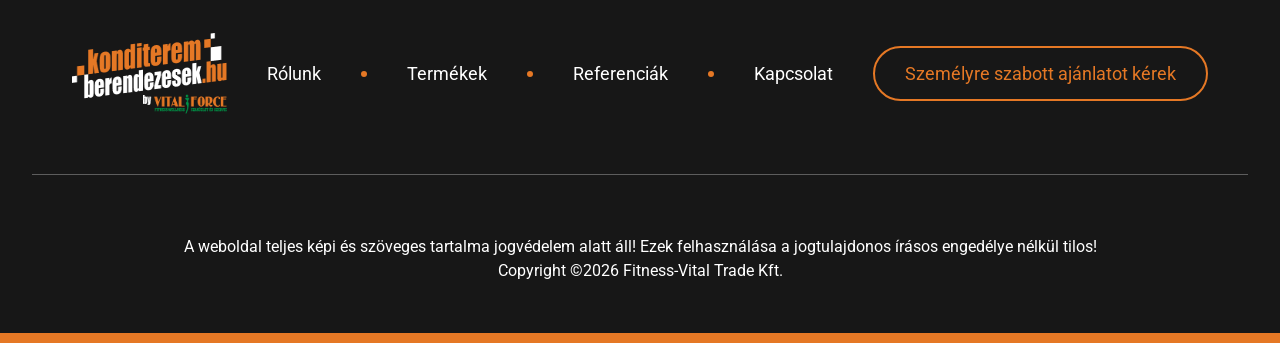
==== commit 22cd5552: "Ajánlatkérő: fájlfeltöltés ikon és szöveg a Figma szerint Co-Authored-By: Claude Opus 5.5 (1M contex" ====
--- a/index.html
+++ b/index.html
@@ -24,7 +24,7 @@
   </div>
 </header>
 <section class="hero" aria-label="Bemutatkozás">
-  <video class="hero__video" autoplay muted loop playsinline preload="auto" poster="img/hero.jpg" aria-hidden="true"><source src="img/hero.mp4" type="video/mp4"></video>
+  <video class="hero__video" style="position:absolute;inset:0;width:100%;height:100%;object-fit:cover;z-index:0" autoplay muted loop playsinline preload="auto" poster="img/hero.jpg" aria-hidden="true"><source src="img/hero.mp4" type="video/mp4"></video>
   <div class="hero__content">
     <div>
       <h1>Konditerem berendezés<br> a tervezéstől a beüzemelésig</h1>
@@ -195,7 +195,7 @@
       <div class="field"><label for="f-email">Email cím</label><input id="f-email" name="email" type="email" placeholder="pl. minta@gmail.com" required autocomplete="email"><span class="error">Kérjük, érvényes e-mail címet adjon meg.</span></div>
       <div class="field"><label for="f-phone">Telefonszám</label><input id="f-phone" name="phone" type="tel" placeholder="+36 30 555 5555" autocomplete="tel"></div>
       <div class="field"><span class="label">Fájl csatolása (alaprajz vagy dokumentum feltöltése)</span>
-        <label class="file"><svg width="18" height="18" viewBox="0 0 24 24" aria-hidden="true"><path d="M21 11.5l-8.6 8.6a5.5 5.5 0 01-7.8-7.8l8.6-8.6a3.7 3.7 0 015.2 5.2l-8.6 8.6a1.8 1.8 0 01-2.6-2.6l7.9-7.9" fill="none" stroke="#23262d" stroke-width="1.8" stroke-linecap="round"/></svg><span>Feltöltés a számítógépről</span><input type="file" name="file" accept=".pdf,.jpg,.jpeg,.png,.dwg,.doc,.docx"></label>
+        <label class="file"><svg class="file__icon" width="18" height="18" viewBox="0 0 18 18" aria-hidden="true"><path d="M16.3146 2.16404C14.0712 -0.0794199 10.4207 -0.0794199 8.17701 2.16404L1.20172 9.13929C-0.400663 10.7418 -0.400557 13.3494 1.20194 14.9518C2.00325 15.7531 3.05548 16.1538 4.10813 16.1537C5.16049 16.1536 6.21328 15.753 7.01446 14.9518L13.4083 8.55784C13.8741 8.09209 14.1306 7.47281 14.1307 6.81412C14.1307 6.1554 13.8743 5.53616 13.4084 5.07027C12.4468 4.10878 10.8822 4.10881 9.92079 5.07044L5.73948 9.25165C5.41847 9.57262 5.41847 10.0931 5.73941 10.4142C6.06039 10.7352 6.58088 10.7351 6.90192 10.4142L11.0833 6.23292C11.4038 5.9124 11.9252 5.91233 12.2458 6.23285C12.401 6.3881 12.4866 6.59454 12.4866 6.81409C12.4866 7.03364 12.4011 7.24001 12.2458 7.39533L5.85195 13.7893C4.89039 14.7507 3.32593 14.7509 2.36445 13.7893C1.40296 12.8278 1.40289 11.2633 2.36427 10.3017L9.33952 3.32655C10.9422 1.72399 13.5497 1.72399 15.152 3.32655C15.9284 4.1028 16.356 5.13496 16.356 6.23278C16.356 7.3306 15.9284 8.36276 15.152 9.13908L8.1769 16.1144C7.85592 16.4354 7.85592 16.9559 8.17697 17.2769C8.33749 17.4375 8.54787 17.5177 8.75821 17.5177C8.96858 17.5177 9.17896 17.4374 9.33948 17.2769L16.3145 10.3016C17.4014 9.21484 17.9999 7.76985 18 6.23281C18 4.69582 17.4014 3.25083 16.3146 2.16404Z" fill="#313D4D"/></svg><span class="file__text file__text--desktop">Feltöltés a számítógépről</span><span class="file__text file__text--mobile">Feltöltés a telefonról</span><input type="file" name="file" accept=".pdf,.jpg,.jpeg,.png,.dwg,.doc,.docx"></label>
         <span class="file-name" aria-live="polite"></span></div>
       <div class="field"><label for="f-msg">Üzenet</label><textarea id="f-msg" name="message" rows="1" placeholder="Rövid üzenet a projektről"></textarea></div>
       <button class="btn btn--solid" type="submit">Üzenet elküldése</button>
--- a/css/style.css
+++ b/css/style.css
@@ -320,8 +320,11 @@
 .field.has-error { border-color: #d93025; }
 .field .error { color: #d93025; font-size: 14px; line-height: 18px; display: none; }
 .field.has-error .error { display: block; }
-.file { display: inline-flex; align-items: center; gap: 10px; font-family: "Mulish", sans-serif; font-size: 16px; line-height: 30px; color: #23262d; cursor: pointer; }
-.file span { text-decoration: underline; }
+/* Figma: attach ikon 18×18 (#313D4D), Mulish Regular 16/30, #23262D, aláhúzva */
+.field label.file { display: inline-flex; align-items: center; gap: 10px; font-family: "Mulish", "Roboto", sans-serif; font-weight: 400; font-size: 16px; line-height: 30px; color: #23262d; cursor: pointer; }
+.file__icon { flex: none; width: 18px; height: 18px; }
+.file__text { text-decoration: underline; text-underline-position: from-font; }
+.file__text--mobile { display: none; }
 .file input { position: absolute; opacity: 0; width: 1px; height: 1px; }
 .file-name { font-size: 14px; color: var(--text-grey); }
 .form__success { display: none; background: #eaf7ef; border: 1px solid var(--green); color: #0a5c30; border-radius: 12px; padding: 14px 18px; font-size: 16px; width: 100%; }
@@ -559,6 +562,9 @@
   .contact { padding: 28px 20px; gap: 32px; }
   .contact__facts div { font-size: 14px; }
   .field label, .field .label { font-size: 18px; line-height: 26px; }
+  .field label.file { font-size: 16px; line-height: 24px; }
+  .file__text--desktop { display: none; }
+  .file__text--mobile { display: inline; text-decoration: none; }
   .form .btn { width: 100%; }
 
   .footer { padding: 40px 16px; }
